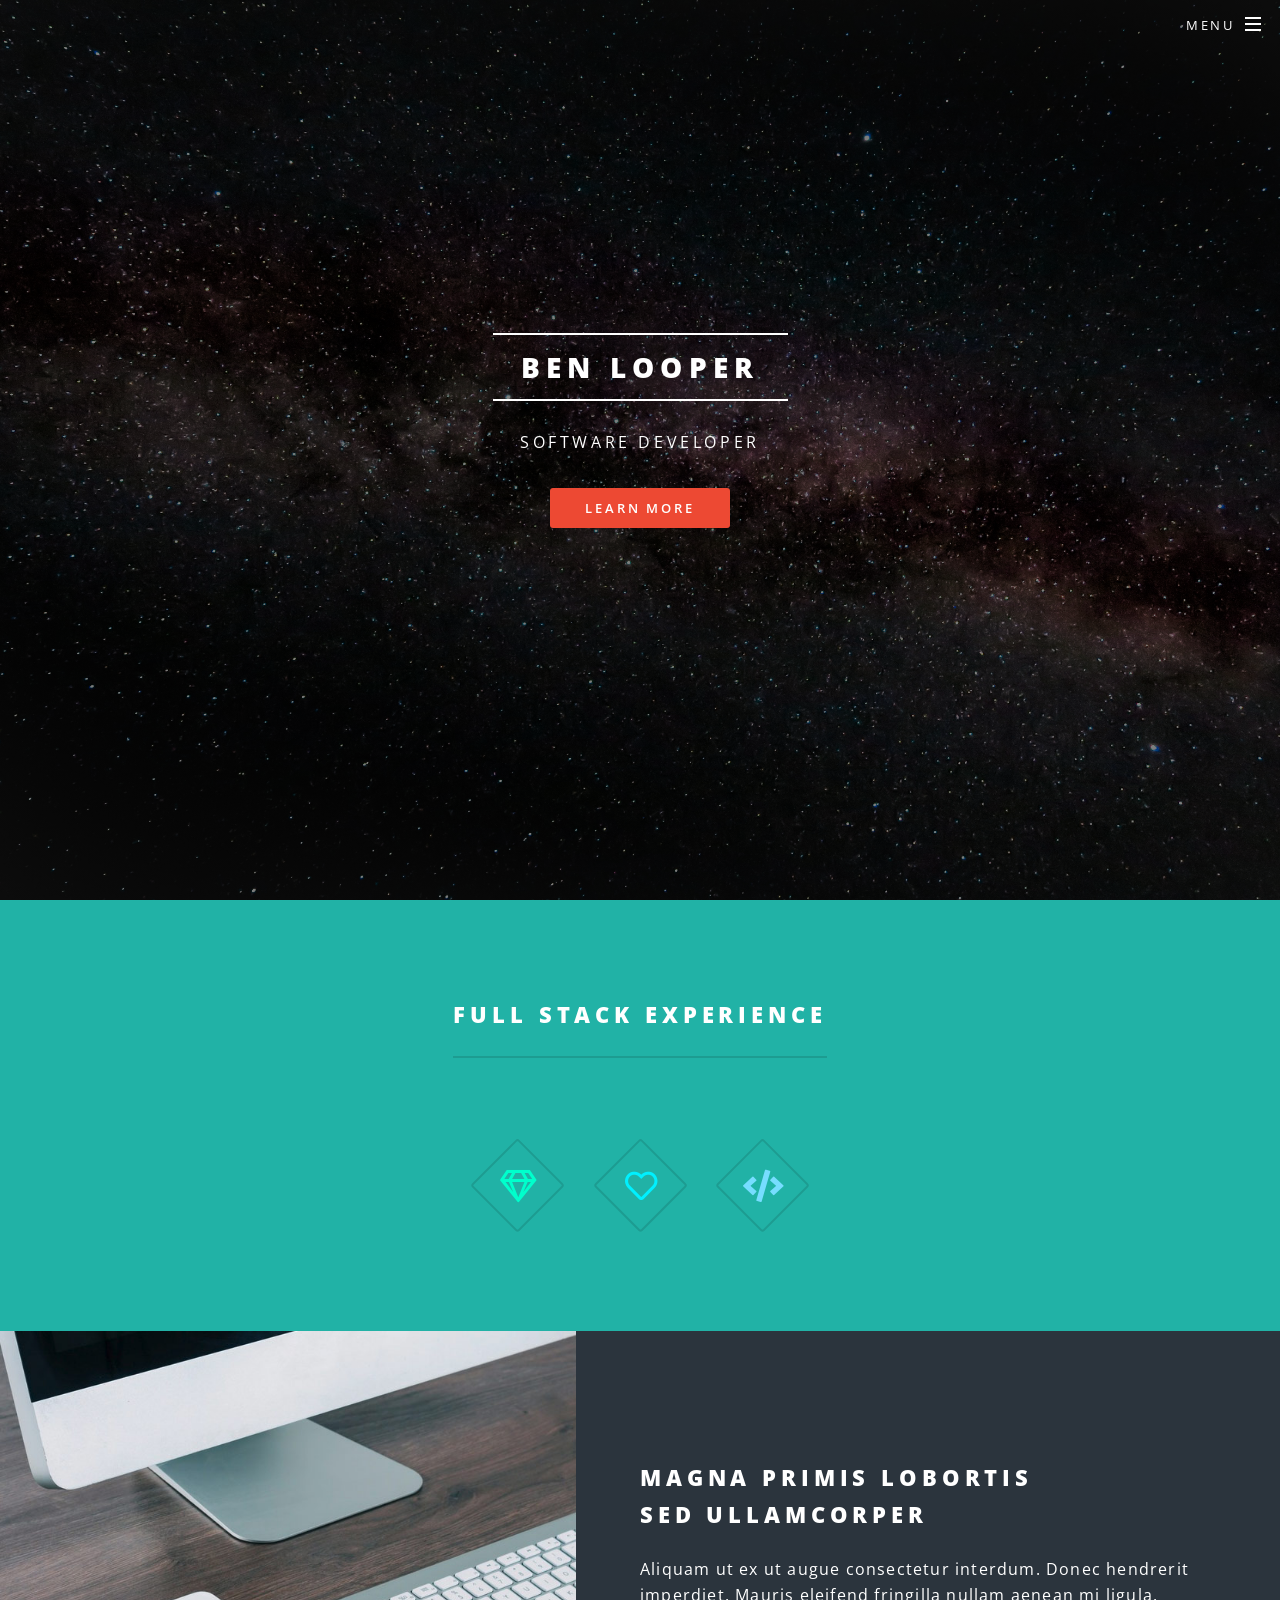
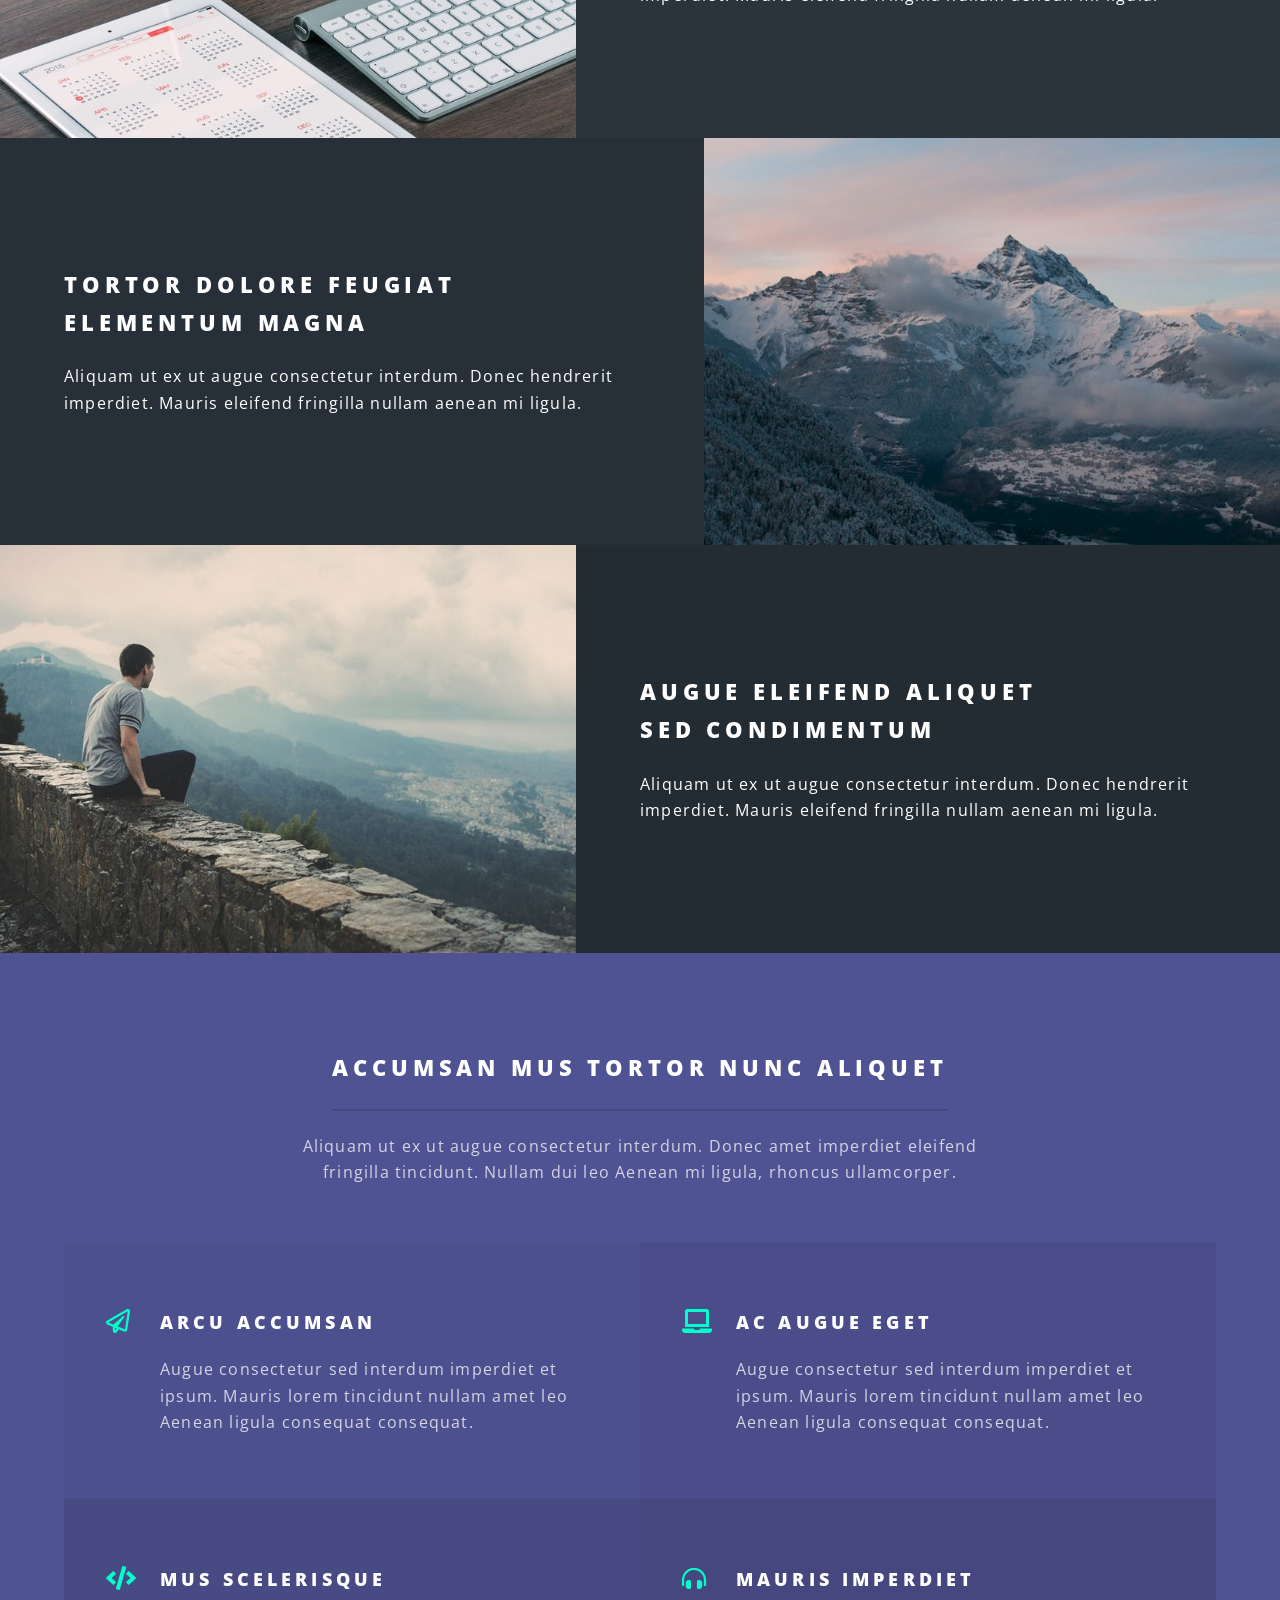
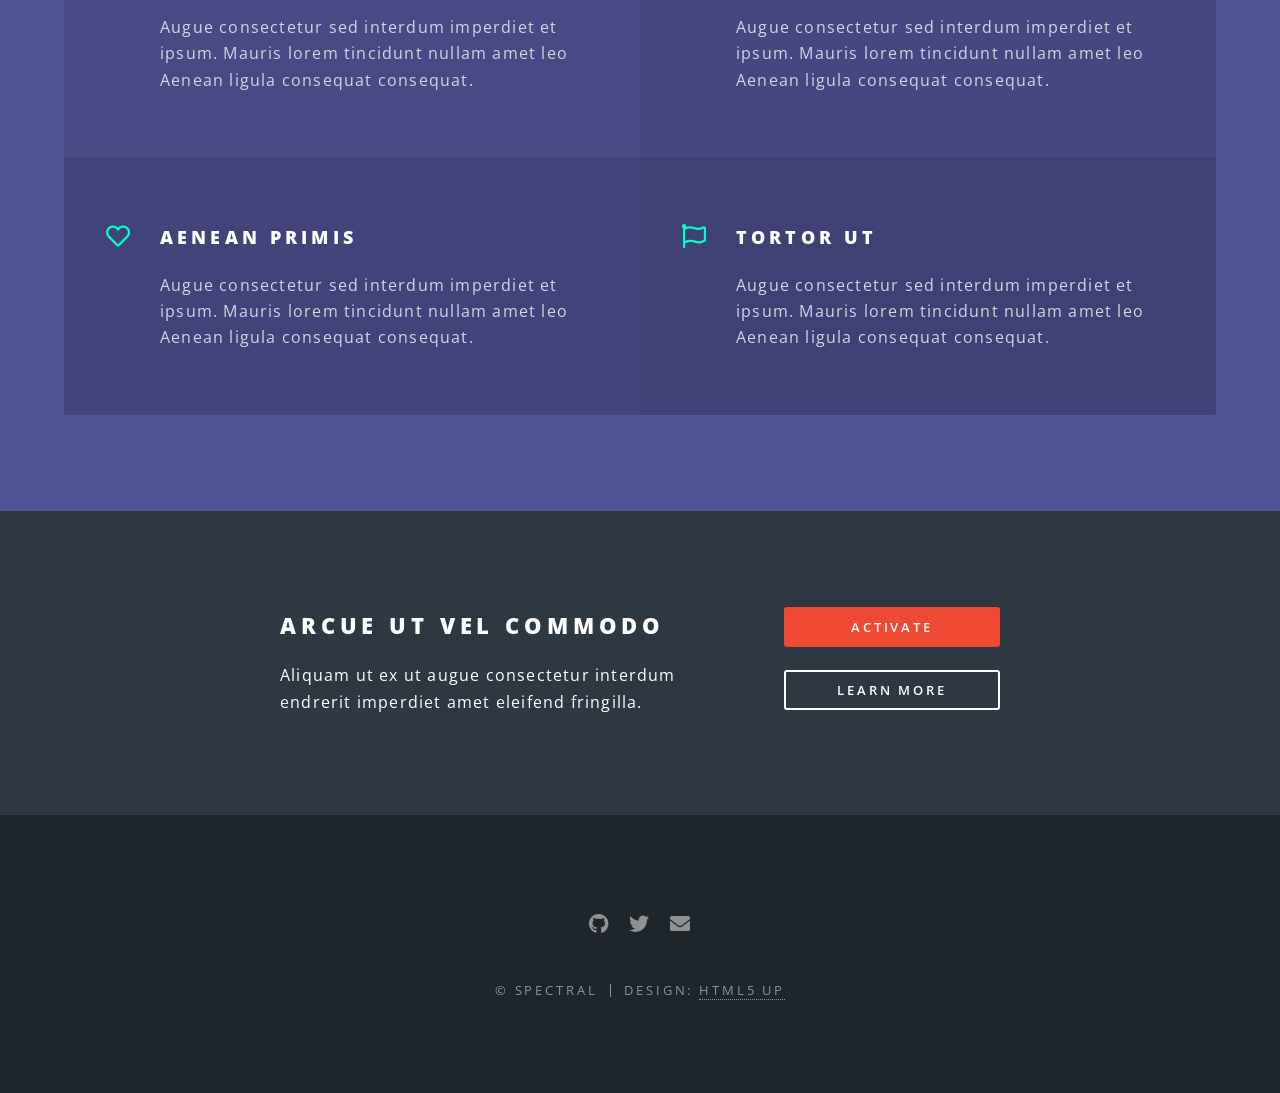
==== index.html @ be163a9b "Updates" ====
<!DOCTYPE html><html lang="en"><head><meta charSet="utf-8"/><meta http-equiv="x-ua-compatible" content="ie=edge"/><meta name="viewport" content="width=device-width, initial-scale=1, shrink-to-fit=no"/><style data-href="/styles.f97f3f83a340d2a3b291.css" id="gatsby-global-css">@import url(https://fonts.googleapis.com/css?family=Open+Sans:400,400italic,600,600italic,800,800italic);
/*!
 * Font Awesome Free 5.9.0 by @fontawesome - https://fontawesome.com
 * License - https://fontawesome.com/license/free (Icons: CC BY 4.0, Fonts: SIL OFL 1.1, Code: MIT License)
 */.fa,.fab,.fal,.far,.fas{-moz-osx-font-smoothing:grayscale;-webkit-font-smoothing:antialiased;display:inline-block;font-style:normal;font-variant:normal;text-rendering:auto;line-height:1}.fa-lg{font-size:1.33333em;line-height:.75em;vertical-align:-.0667em}.fa-xs{font-size:.75em}.fa-sm{font-size:.875em}.fa-1x{font-size:1em}.fa-2x{font-size:2em}.fa-3x{font-size:3em}.fa-4x{font-size:4em}.fa-5x{font-size:5em}.fa-6x{font-size:6em}.fa-7x{font-size:7em}.fa-8x{font-size:8em}.fa-9x{font-size:9em}.fa-10x{font-size:10em}.fa-fw{text-align:center;width:1.25em}.fa-ul{list-style-type:none;margin-left:2.5em;padding-left:0}.fa-ul>li{position:relative}.fa-li{left:-2em;position:absolute;text-align:center;width:2em;line-height:inherit}.fa-border{border:.08em solid #eee;border-radius:.1em;padding:.2em .25em .15em}.fa-pull-left{float:left}.fa-pull-right{float:right}.fa.fa-pull-left,.fab.fa-pull-left,.fal.fa-pull-left,.far.fa-pull-left,.fas.fa-pull-left{margin-right:.3em}.fa.fa-pull-right,.fab.fa-pull-right,.fal.fa-pull-right,.far.fa-pull-right,.fas.fa-pull-right{margin-left:.3em}.fa-spin{animation:fa-spin 2s linear infinite}.fa-pulse{animation:fa-spin 1s steps(8) infinite}@keyframes fa-spin{0%{transform:rotate(0deg)}to{transform:rotate(1turn)}}.fa-rotate-90{-ms-filter:"progid:DXImageTransform.Microsoft.BasicImage(rotation=1)";transform:rotate(90deg)}.fa-rotate-180{-ms-filter:"progid:DXImageTransform.Microsoft.BasicImage(rotation=2)";transform:rotate(180deg)}.fa-rotate-270{-ms-filter:"progid:DXImageTransform.Microsoft.BasicImage(rotation=3)";transform:rotate(270deg)}.fa-flip-horizontal{-ms-filter:"progid:DXImageTransform.Microsoft.BasicImage(rotation=0, mirror=1)";transform:scaleX(-1)}.fa-flip-vertical{transform:scaleY(-1)}.fa-flip-both,.fa-flip-horizontal.fa-flip-vertical,.fa-flip-vertical{-ms-filter:"progid:DXImageTransform.Microsoft.BasicImage(rotation=2, mirror=1)"}.fa-flip-both,.fa-flip-horizontal.fa-flip-vertical{transform:scale(-1)}:root .fa-flip-both,:root .fa-flip-horizontal,:root .fa-flip-vertical,:root .fa-rotate-90,:root .fa-rotate-180,:root .fa-rotate-270{filter:none}.fa-stack{display:inline-block;height:2em;line-height:2em;position:relative;vertical-align:middle;width:2.5em}.fa-stack-1x,.fa-stack-2x{left:0;position:absolute;text-align:center;width:100%}.fa-stack-1x{line-height:inherit}.fa-stack-2x{font-size:2em}.fa-inverse{color:#fff}.fa-500px:before{content:"\F26E"}.fa-accessible-icon:before{content:"\F368"}.fa-accusoft:before{content:"\F369"}.fa-acquisitions-incorporated:before{content:"\F6AF"}.fa-ad:before{content:"\F641"}.fa-address-book:before{content:"\F2B9"}.fa-address-card:before{content:"\F2BB"}.fa-adjust:before{content:"\F042"}.fa-adn:before{content:"\F170"}.fa-adobe:before{content:"\F778"}.fa-adversal:before{content:"\F36A"}.fa-affiliatetheme:before{content:"\F36B"}.fa-air-freshener:before{content:"\F5D0"}.fa-airbnb:before{content:"\F834"}.fa-algolia:before{content:"\F36C"}.fa-align-center:before{content:"\F037"}.fa-align-justify:before{content:"\F039"}.fa-align-left:before{content:"\F036"}.fa-align-right:before{content:"\F038"}.fa-alipay:before{content:"\F642"}.fa-allergies:before{content:"\F461"}.fa-amazon:before{content:"\F270"}.fa-amazon-pay:before{content:"\F42C"}.fa-ambulance:before{content:"\F0F9"}.fa-american-sign-language-interpreting:before{content:"\F2A3"}.fa-amilia:before{content:"\F36D"}.fa-anchor:before{content:"\F13D"}.fa-android:before{content:"\F17B"}.fa-angellist:before{content:"\F209"}.fa-angle-double-down:before{content:"\F103"}.fa-angle-double-left:before{content:"\F100"}.fa-angle-double-right:before{content:"\F101"}.fa-angle-double-up:before{content:"\F102"}.fa-angle-down:before{content:"\F107"}.fa-angle-left:before{content:"\F104"}.fa-angle-right:before{content:"\F105"}.fa-angle-up:before{content:"\F106"}.fa-angry:before{content:"\F556"}.fa-angrycreative:before{content:"\F36E"}.fa-angular:before{content:"\F420"}.fa-ankh:before{content:"\F644"}.fa-app-store:before{content:"\F36F"}.fa-app-store-ios:before{content:"\F370"}.fa-apper:before{content:"\F371"}.fa-apple:before{content:"\F179"}.fa-apple-alt:before{content:"\F5D1"}.fa-apple-pay:before{content:"\F415"}.fa-archive:before{content:"\F187"}.fa-archway:before{content:"\F557"}.fa-arrow-alt-circle-down:before{content:"\F358"}.fa-arrow-alt-circle-left:before{content:"\F359"}.fa-arrow-alt-circle-right:before{content:"\F35A"}.fa-arrow-alt-circle-up:before{content:"\F35B"}.fa-arrow-circle-down:before{content:"\F0AB"}.fa-arrow-circle-left:before{content:"\F0A8"}.fa-arrow-circle-right:before{content:"\F0A9"}.fa-arrow-circle-up:before{content:"\F0AA"}.fa-arrow-down:before{content:"\F063"}.fa-arrow-left:before{content:"\F060"}.fa-arrow-right:before{content:"\F061"}.fa-arrow-up:before{content:"\F062"}.fa-arrows-alt:before{content:"\F0B2"}.fa-arrows-alt-h:before{content:"\F337"}.fa-arrows-alt-v:before{content:"\F338"}.fa-artstation:before{content:"\F77A"}.fa-assistive-listening-systems:before{content:"\F2A2"}.fa-asterisk:before{content:"\F069"}.fa-asymmetrik:before{content:"\F372"}.fa-at:before{content:"\F1FA"}.fa-atlas:before{content:"\F558"}.fa-atlassian:before{content:"\F77B"}.fa-atom:before{content:"\F5D2"}.fa-audible:before{content:"\F373"}.fa-audio-description:before{content:"\F29E"}.fa-autoprefixer:before{content:"\F41C"}.fa-avianex:before{content:"\F374"}.fa-aviato:before{content:"\F421"}.fa-award:before{content:"\F559"}.fa-aws:before{content:"\F375"}.fa-baby:before{content:"\F77C"}.fa-baby-carriage:before{content:"\F77D"}.fa-backspace:before{content:"\F55A"}.fa-backward:before{content:"\F04A"}.fa-bacon:before{content:"\F7E5"}.fa-balance-scale:before{content:"\F24E"}.fa-balance-scale-left:before{content:"\F515"}.fa-balance-scale-right:before{content:"\F516"}.fa-ban:before{content:"\F05E"}.fa-band-aid:before{content:"\F462"}.fa-bandcamp:before{content:"\F2D5"}.fa-barcode:before{content:"\F02A"}.fa-bars:before{content:"\F0C9"}.fa-baseball-ball:before{content:"\F433"}.fa-basketball-ball:before{content:"\F434"}.fa-bath:before{content:"\F2CD"}.fa-battery-empty:before{content:"\F244"}.fa-battery-full:before{content:"\F240"}.fa-battery-half:before{content:"\F242"}.fa-battery-quarter:before{content:"\F243"}.fa-battery-three-quarters:before{content:"\F241"}.fa-battle-net:before{content:"\F835"}.fa-bed:before{content:"\F236"}.fa-beer:before{content:"\F0FC"}.fa-behance:before{content:"\F1B4"}.fa-behance-square:before{content:"\F1B5"}.fa-bell:before{content:"\F0F3"}.fa-bell-slash:before{content:"\F1F6"}.fa-bezier-curve:before{content:"\F55B"}.fa-bible:before{content:"\F647"}.fa-bicycle:before{content:"\F206"}.fa-biking:before{content:"\F84A"}.fa-bimobject:before{content:"\F378"}.fa-binoculars:before{content:"\F1E5"}.fa-biohazard:before{content:"\F780"}.fa-birthday-cake:before{content:"\F1FD"}.fa-bitbucket:before{content:"\F171"}.fa-bitcoin:before{content:"\F379"}.fa-bity:before{content:"\F37A"}.fa-black-tie:before{content:"\F27E"}.fa-blackberry:before{content:"\F37B"}.fa-blender:before{content:"\F517"}.fa-blender-phone:before{content:"\F6B6"}.fa-blind:before{content:"\F29D"}.fa-blog:before{content:"\F781"}.fa-blogger:before{content:"\F37C"}.fa-blogger-b:before{content:"\F37D"}.fa-bluetooth:before{content:"\F293"}.fa-bluetooth-b:before{content:"\F294"}.fa-bold:before{content:"\F032"}.fa-bolt:before{content:"\F0E7"}.fa-bomb:before{content:"\F1E2"}.fa-bone:before{content:"\F5D7"}.fa-bong:before{content:"\F55C"}.fa-book:before{content:"\F02D"}.fa-book-dead:before{content:"\F6B7"}.fa-book-medical:before{content:"\F7E6"}.fa-book-open:before{content:"\F518"}.fa-book-reader:before{content:"\F5DA"}.fa-bookmark:before{content:"\F02E"}.fa-bootstrap:before{content:"\F836"}.fa-border-all:before{content:"\F84C"}.fa-border-none:before{content:"\F850"}.fa-border-style:before{content:"\F853"}.fa-bowling-ball:before{content:"\F436"}.fa-box:before{content:"\F466"}.fa-box-open:before{content:"\F49E"}.fa-boxes:before{content:"\F468"}.fa-braille:before{content:"\F2A1"}.fa-brain:before{content:"\F5DC"}.fa-bread-slice:before{content:"\F7EC"}.fa-briefcase:before{content:"\F0B1"}.fa-briefcase-medical:before{content:"\F469"}.fa-broadcast-tower:before{content:"\F519"}.fa-broom:before{content:"\F51A"}.fa-brush:before{content:"\F55D"}.fa-btc:before{content:"\F15A"}.fa-buffer:before{content:"\F837"}.fa-bug:before{content:"\F188"}.fa-building:before{content:"\F1AD"}.fa-bullhorn:before{content:"\F0A1"}.fa-bullseye:before{content:"\F140"}.fa-burn:before{content:"\F46A"}.fa-buromobelexperte:before{content:"\F37F"}.fa-bus:before{content:"\F207"}.fa-bus-alt:before{content:"\F55E"}.fa-business-time:before{content:"\F64A"}.fa-buysellads:before{content:"\F20D"}.fa-calculator:before{content:"\F1EC"}.fa-calendar:before{content:"\F133"}.fa-calendar-alt:before{content:"\F073"}.fa-calendar-check:before{content:"\F274"}.fa-calendar-day:before{content:"\F783"}.fa-calendar-minus:before{content:"\F272"}.fa-calendar-plus:before{content:"\F271"}.fa-calendar-times:before{content:"\F273"}.fa-calendar-week:before{content:"\F784"}.fa-camera:before{content:"\F030"}.fa-camera-retro:before{content:"\F083"}.fa-campground:before{content:"\F6BB"}.fa-canadian-maple-leaf:before{content:"\F785"}.fa-candy-cane:before{content:"\F786"}.fa-cannabis:before{content:"\F55F"}.fa-capsules:before{content:"\F46B"}.fa-car:before{content:"\F1B9"}.fa-car-alt:before{content:"\F5DE"}.fa-car-battery:before{content:"\F5DF"}.fa-car-crash:before{content:"\F5E1"}.fa-car-side:before{content:"\F5E4"}.fa-caret-down:before{content:"\F0D7"}.fa-caret-left:before{content:"\F0D9"}.fa-caret-right:before{content:"\F0DA"}.fa-caret-square-down:before{content:"\F150"}.fa-caret-square-left:before{content:"\F191"}.fa-caret-square-right:before{content:"\F152"}.fa-caret-square-up:before{content:"\F151"}.fa-caret-up:before{content:"\F0D8"}.fa-carrot:before{content:"\F787"}.fa-cart-arrow-down:before{content:"\F218"}.fa-cart-plus:before{content:"\F217"}.fa-cash-register:before{content:"\F788"}.fa-cat:before{content:"\F6BE"}.fa-cc-amazon-pay:before{content:"\F42D"}.fa-cc-amex:before{content:"\F1F3"}.fa-cc-apple-pay:before{content:"\F416"}.fa-cc-diners-club:before{content:"\F24C"}.fa-cc-discover:before{content:"\F1F2"}.fa-cc-jcb:before{content:"\F24B"}.fa-cc-mastercard:before{content:"\F1F1"}.fa-cc-paypal:before{content:"\F1F4"}.fa-cc-stripe:before{content:"\F1F5"}.fa-cc-visa:before{content:"\F1F0"}.fa-centercode:before{content:"\F380"}.fa-centos:before{content:"\F789"}.fa-certificate:before{content:"\F0A3"}.fa-chair:before{content:"\F6C0"}.fa-chalkboard:before{content:"\F51B"}.fa-chalkboard-teacher:before{content:"\F51C"}.fa-charging-station:before{content:"\F5E7"}.fa-chart-area:before{content:"\F1FE"}.fa-chart-bar:before{content:"\F080"}.fa-chart-line:before{content:"\F201"}.fa-chart-pie:before{content:"\F200"}.fa-check:before{content:"\F00C"}.fa-check-circle:before{content:"\F058"}.fa-check-double:before{content:"\F560"}.fa-check-square:before{content:"\F14A"}.fa-cheese:before{content:"\F7EF"}.fa-chess:before{content:"\F439"}.fa-chess-bishop:before{content:"\F43A"}.fa-chess-board:before{content:"\F43C"}.fa-chess-king:before{content:"\F43F"}.fa-chess-knight:before{content:"\F441"}.fa-chess-pawn:before{content:"\F443"}.fa-chess-queen:before{content:"\F445"}.fa-chess-rook:before{content:"\F447"}.fa-chevron-circle-down:before{content:"\F13A"}.fa-chevron-circle-left:before{content:"\F137"}.fa-chevron-circle-right:before{content:"\F138"}.fa-chevron-circle-up:before{content:"\F139"}.fa-chevron-down:before{content:"\F078"}.fa-chevron-left:before{content:"\F053"}.fa-chevron-right:before{content:"\F054"}.fa-chevron-up:before{content:"\F077"}.fa-child:before{content:"\F1AE"}.fa-chrome:before{content:"\F268"}.fa-chromecast:before{content:"\F838"}.fa-church:before{content:"\F51D"}.fa-circle:before{content:"\F111"}.fa-circle-notch:before{content:"\F1CE"}.fa-city:before{content:"\F64F"}.fa-clinic-medical:before{content:"\F7F2"}.fa-clipboard:before{content:"\F328"}.fa-clipboard-check:before{content:"\F46C"}.fa-clipboard-list:before{content:"\F46D"}.fa-clock:before{content:"\F017"}.fa-clone:before{content:"\F24D"}.fa-closed-captioning:before{content:"\F20A"}.fa-cloud:before{content:"\F0C2"}.fa-cloud-download-alt:before{content:"\F381"}.fa-cloud-meatball:before{content:"\F73B"}.fa-cloud-moon:before{content:"\F6C3"}.fa-cloud-moon-rain:before{content:"\F73C"}.fa-cloud-rain:before{content:"\F73D"}.fa-cloud-showers-heavy:before{content:"\F740"}.fa-cloud-sun:before{content:"\F6C4"}.fa-cloud-sun-rain:before{content:"\F743"}.fa-cloud-upload-alt:before{content:"\F382"}.fa-cloudscale:before{content:"\F383"}.fa-cloudsmith:before{content:"\F384"}.fa-cloudversify:before{content:"\F385"}.fa-cocktail:before{content:"\F561"}.fa-code:before{content:"\F121"}.fa-code-branch:before{content:"\F126"}.fa-codepen:before{content:"\F1CB"}.fa-codiepie:before{content:"\F284"}.fa-coffee:before{content:"\F0F4"}.fa-cog:before{content:"\F013"}.fa-cogs:before{content:"\F085"}.fa-coins:before{content:"\F51E"}.fa-columns:before{content:"\F0DB"}.fa-comment:before{content:"\F075"}.fa-comment-alt:before{content:"\F27A"}.fa-comment-dollar:before{content:"\F651"}.fa-comment-dots:before{content:"\F4AD"}.fa-comment-medical:before{content:"\F7F5"}.fa-comment-slash:before{content:"\F4B3"}.fa-comments:before{content:"\F086"}.fa-comments-dollar:before{content:"\F653"}.fa-compact-disc:before{content:"\F51F"}.fa-compass:before{content:"\F14E"}.fa-compress:before{content:"\F066"}.fa-compress-arrows-alt:before{content:"\F78C"}.fa-concierge-bell:before{content:"\F562"}.fa-confluence:before{content:"\F78D"}.fa-connectdevelop:before{content:"\F20E"}.fa-contao:before{content:"\F26D"}.fa-cookie:before{content:"\F563"}.fa-cookie-bite:before{content:"\F564"}.fa-copy:before{content:"\F0C5"}.fa-copyright:before{content:"\F1F9"}.fa-couch:before{content:"\F4B8"}.fa-cpanel:before{content:"\F388"}.fa-creative-commons:before{content:"\F25E"}.fa-creative-commons-by:before{content:"\F4E7"}.fa-creative-commons-nc:before{content:"\F4E8"}.fa-creative-commons-nc-eu:before{content:"\F4E9"}.fa-creative-commons-nc-jp:before{content:"\F4EA"}.fa-creative-commons-nd:before{content:"\F4EB"}.fa-creative-commons-pd:before{content:"\F4EC"}.fa-creative-commons-pd-alt:before{content:"\F4ED"}.fa-creative-commons-remix:before{content:"\F4EE"}.fa-creative-commons-sa:before{content:"\F4EF"}.fa-creative-commons-sampling:before{content:"\F4F0"}.fa-creative-commons-sampling-plus:before{content:"\F4F1"}.fa-creative-commons-share:before{content:"\F4F2"}.fa-creative-commons-zero:before{content:"\F4F3"}.fa-credit-card:before{content:"\F09D"}.fa-critical-role:before{content:"\F6C9"}.fa-crop:before{content:"\F125"}.fa-crop-alt:before{content:"\F565"}.fa-cross:before{content:"\F654"}.fa-crosshairs:before{content:"\F05B"}.fa-crow:before{content:"\F520"}.fa-crown:before{content:"\F521"}.fa-crutch:before{content:"\F7F7"}.fa-css3:before{content:"\F13C"}.fa-css3-alt:before{content:"\F38B"}.fa-cube:before{content:"\F1B2"}.fa-cubes:before{content:"\F1B3"}.fa-cut:before{content:"\F0C4"}.fa-cuttlefish:before{content:"\F38C"}.fa-d-and-d:before{content:"\F38D"}.fa-d-and-d-beyond:before{content:"\F6CA"}.fa-dashcube:before{content:"\F210"}.fa-database:before{content:"\F1C0"}.fa-deaf:before{content:"\F2A4"}.fa-delicious:before{content:"\F1A5"}.fa-democrat:before{content:"\F747"}.fa-deploydog:before{content:"\F38E"}.fa-deskpro:before{content:"\F38F"}.fa-desktop:before{content:"\F108"}.fa-dev:before{content:"\F6CC"}.fa-deviantart:before{content:"\F1BD"}.fa-dharmachakra:before{content:"\F655"}.fa-dhl:before{content:"\F790"}.fa-diagnoses:before{content:"\F470"}.fa-diaspora:before{content:"\F791"}.fa-dice:before{content:"\F522"}.fa-dice-d20:before{content:"\F6CF"}.fa-dice-d6:before{content:"\F6D1"}.fa-dice-five:before{content:"\F523"}.fa-dice-four:before{content:"\F524"}.fa-dice-one:before{content:"\F525"}.fa-dice-six:before{content:"\F526"}.fa-dice-three:before{content:"\F527"}.fa-dice-two:before{content:"\F528"}.fa-digg:before{content:"\F1A6"}.fa-digital-ocean:before{content:"\F391"}.fa-digital-tachograph:before{content:"\F566"}.fa-directions:before{content:"\F5EB"}.fa-discord:before{content:"\F392"}.fa-discourse:before{content:"\F393"}.fa-divide:before{content:"\F529"}.fa-dizzy:before{content:"\F567"}.fa-dna:before{content:"\F471"}.fa-dochub:before{content:"\F394"}.fa-docker:before{content:"\F395"}.fa-dog:before{content:"\F6D3"}.fa-dollar-sign:before{content:"\F155"}.fa-dolly:before{content:"\F472"}.fa-dolly-flatbed:before{content:"\F474"}.fa-donate:before{content:"\F4B9"}.fa-door-closed:before{content:"\F52A"}.fa-door-open:before{content:"\F52B"}.fa-dot-circle:before{content:"\F192"}.fa-dove:before{content:"\F4BA"}.fa-download:before{content:"\F019"}.fa-draft2digital:before{content:"\F396"}.fa-drafting-compass:before{content:"\F568"}.fa-dragon:before{content:"\F6D5"}.fa-draw-polygon:before{content:"\F5EE"}.fa-dribbble:before{content:"\F17D"}.fa-dribbble-square:before{content:"\F397"}.fa-dropbox:before{content:"\F16B"}.fa-drum:before{content:"\F569"}.fa-drum-steelpan:before{content:"\F56A"}.fa-drumstick-bite:before{content:"\F6D7"}.fa-drupal:before{content:"\F1A9"}.fa-dumbbell:before{content:"\F44B"}.fa-dumpster:before{content:"\F793"}.fa-dumpster-fire:before{content:"\F794"}.fa-dungeon:before{content:"\F6D9"}.fa-dyalog:before{content:"\F399"}.fa-earlybirds:before{content:"\F39A"}.fa-ebay:before{content:"\F4F4"}.fa-edge:before{content:"\F282"}.fa-edit:before{content:"\F044"}.fa-egg:before{content:"\F7FB"}.fa-eject:before{content:"\F052"}.fa-elementor:before{content:"\F430"}.fa-ellipsis-h:before{content:"\F141"}.fa-ellipsis-v:before{content:"\F142"}.fa-ello:before{content:"\F5F1"}.fa-ember:before{content:"\F423"}.fa-empire:before{content:"\F1D1"}.fa-envelope:before{content:"\F0E0"}.fa-envelope-open:before{content:"\F2B6"}.fa-envelope-open-text:before{content:"\F658"}.fa-envelope-square:before{content:"\F199"}.fa-envira:before{content:"\F299"}.fa-equals:before{content:"\F52C"}.fa-eraser:before{content:"\F12D"}.fa-erlang:before{content:"\F39D"}.fa-ethereum:before{content:"\F42E"}.fa-ethernet:before{content:"\F796"}.fa-etsy:before{content:"\F2D7"}.fa-euro-sign:before{content:"\F153"}.fa-evernote:before{content:"\F839"}.fa-exchange-alt:before{content:"\F362"}.fa-exclamation:before{content:"\F12A"}.fa-exclamation-circle:before{content:"\F06A"}.fa-exclamation-triangle:before{content:"\F071"}.fa-expand:before{content:"\F065"}.fa-expand-arrows-alt:before{content:"\F31E"}.fa-expeditedssl:before{content:"\F23E"}.fa-external-link-alt:before{content:"\F35D"}.fa-external-link-square-alt:before{content:"\F360"}.fa-eye:before{content:"\F06E"}.fa-eye-dropper:before{content:"\F1FB"}.fa-eye-slash:before{content:"\F070"}.fa-facebook:before{content:"\F09A"}.fa-facebook-f:before{content:"\F39E"}.fa-facebook-messenger:before{content:"\F39F"}.fa-facebook-square:before{content:"\F082"}.fa-fan:before{content:"\F863"}.fa-fantasy-flight-games:before{content:"\F6DC"}.fa-fast-backward:before{content:"\F049"}.fa-fast-forward:before{content:"\F050"}.fa-fax:before{content:"\F1AC"}.fa-feather:before{content:"\F52D"}.fa-feather-alt:before{content:"\F56B"}.fa-fedex:before{content:"\F797"}.fa-fedora:before{content:"\F798"}.fa-female:before{content:"\F182"}.fa-fighter-jet:before{content:"\F0FB"}.fa-figma:before{content:"\F799"}.fa-file:before{content:"\F15B"}.fa-file-alt:before{content:"\F15C"}.fa-file-archive:before{content:"\F1C6"}.fa-file-audio:before{content:"\F1C7"}.fa-file-code:before{content:"\F1C9"}.fa-file-contract:before{content:"\F56C"}.fa-file-csv:before{content:"\F6DD"}.fa-file-download:before{content:"\F56D"}.fa-file-excel:before{content:"\F1C3"}.fa-file-export:before{content:"\F56E"}.fa-file-image:before{content:"\F1C5"}.fa-file-import:before{content:"\F56F"}.fa-file-invoice:before{content:"\F570"}.fa-file-invoice-dollar:before{content:"\F571"}.fa-file-medical:before{content:"\F477"}.fa-file-medical-alt:before{content:"\F478"}.fa-file-pdf:before{content:"\F1C1"}.fa-file-powerpoint:before{content:"\F1C4"}.fa-file-prescription:before{content:"\F572"}.fa-file-signature:before{content:"\F573"}.fa-file-upload:before{content:"\F574"}.fa-file-video:before{content:"\F1C8"}.fa-file-word:before{content:"\F1C2"}.fa-fill:before{content:"\F575"}.fa-fill-drip:before{content:"\F576"}.fa-film:before{content:"\F008"}.fa-filter:before{content:"\F0B0"}.fa-fingerprint:before{content:"\F577"}.fa-fire:before{content:"\F06D"}.fa-fire-alt:before{content:"\F7E4"}.fa-fire-extinguisher:before{content:"\F134"}.fa-firefox:before{content:"\F269"}.fa-first-aid:before{content:"\F479"}.fa-first-order:before{content:"\F2B0"}.fa-first-order-alt:before{content:"\F50A"}.fa-firstdraft:before{content:"\F3A1"}.fa-fish:before{content:"\F578"}.fa-fist-raised:before{content:"\F6DE"}.fa-flag:before{content:"\F024"}.fa-flag-checkered:before{content:"\F11E"}.fa-flag-usa:before{content:"\F74D"}.fa-flask:before{content:"\F0C3"}.fa-flickr:before{content:"\F16E"}.fa-flipboard:before{content:"\F44D"}.fa-flushed:before{content:"\F579"}.fa-fly:before{content:"\F417"}.fa-folder:before{content:"\F07B"}.fa-folder-minus:before{content:"\F65D"}.fa-folder-open:before{content:"\F07C"}.fa-folder-plus:before{content:"\F65E"}.fa-font:before{content:"\F031"}.fa-font-awesome:before{content:"\F2B4"}.fa-font-awesome-alt:before{content:"\F35C"}.fa-font-awesome-flag:before{content:"\F425"}.fa-font-awesome-logo-full:before{content:"\F4E6"}.fa-fonticons:before{content:"\F280"}.fa-fonticons-fi:before{content:"\F3A2"}.fa-football-ball:before{content:"\F44E"}.fa-fort-awesome:before{content:"\F286"}.fa-fort-awesome-alt:before{content:"\F3A3"}.fa-forumbee:before{content:"\F211"}.fa-forward:before{content:"\F04E"}.fa-foursquare:before{content:"\F180"}.fa-free-code-camp:before{content:"\F2C5"}.fa-freebsd:before{content:"\F3A4"}.fa-frog:before{content:"\F52E"}.fa-frown:before{content:"\F119"}.fa-frown-open:before{content:"\F57A"}.fa-fulcrum:before{content:"\F50B"}.fa-funnel-dollar:before{content:"\F662"}.fa-futbol:before{content:"\F1E3"}.fa-galactic-republic:before{content:"\F50C"}.fa-galactic-senate:before{content:"\F50D"}.fa-gamepad:before{content:"\F11B"}.fa-gas-pump:before{content:"\F52F"}.fa-gavel:before{content:"\F0E3"}.fa-gem:before{content:"\F3A5"}.fa-genderless:before{content:"\F22D"}.fa-get-pocket:before{content:"\F265"}.fa-gg:before{content:"\F260"}.fa-gg-circle:before{content:"\F261"}.fa-ghost:before{content:"\F6E2"}.fa-gift:before{content:"\F06B"}.fa-gifts:before{content:"\F79C"}.fa-git:before{content:"\F1D3"}.fa-git-alt:before{content:"\F841"}.fa-git-square:before{content:"\F1D2"}.fa-github:before{content:"\F09B"}.fa-github-alt:before{content:"\F113"}.fa-github-square:before{content:"\F092"}.fa-gitkraken:before{content:"\F3A6"}.fa-gitlab:before{content:"\F296"}.fa-gitter:before{content:"\F426"}.fa-glass-cheers:before{content:"\F79F"}.fa-glass-martini:before{content:"\F000"}.fa-glass-martini-alt:before{content:"\F57B"}.fa-glass-whiskey:before{content:"\F7A0"}.fa-glasses:before{content:"\F530"}.fa-glide:before{content:"\F2A5"}.fa-glide-g:before{content:"\F2A6"}.fa-globe:before{content:"\F0AC"}.fa-globe-africa:before{content:"\F57C"}.fa-globe-americas:before{content:"\F57D"}.fa-globe-asia:before{content:"\F57E"}.fa-globe-europe:before{content:"\F7A2"}.fa-gofore:before{content:"\F3A7"}.fa-golf-ball:before{content:"\F450"}.fa-goodreads:before{content:"\F3A8"}.fa-goodreads-g:before{content:"\F3A9"}.fa-google:before{content:"\F1A0"}.fa-google-drive:before{content:"\F3AA"}.fa-google-play:before{content:"\F3AB"}.fa-google-plus:before{content:"\F2B3"}.fa-google-plus-g:before{content:"\F0D5"}.fa-google-plus-square:before{content:"\F0D4"}.fa-google-wallet:before{content:"\F1EE"}.fa-gopuram:before{content:"\F664"}.fa-graduation-cap:before{content:"\F19D"}.fa-gratipay:before{content:"\F184"}.fa-grav:before{content:"\F2D6"}.fa-greater-than:before{content:"\F531"}.fa-greater-than-equal:before{content:"\F532"}.fa-grimace:before{content:"\F57F"}.fa-grin:before{content:"\F580"}.fa-grin-alt:before{content:"\F581"}.fa-grin-beam:before{content:"\F582"}.fa-grin-beam-sweat:before{content:"\F583"}.fa-grin-hearts:before{content:"\F584"}.fa-grin-squint:before{content:"\F585"}.fa-grin-squint-tears:before{content:"\F586"}.fa-grin-stars:before{content:"\F587"}.fa-grin-tears:before{content:"\F588"}.fa-grin-tongue:before{content:"\F589"}.fa-grin-tongue-squint:before{content:"\F58A"}.fa-grin-tongue-wink:before{content:"\F58B"}.fa-grin-wink:before{content:"\F58C"}.fa-grip-horizontal:before{content:"\F58D"}.fa-grip-lines:before{content:"\F7A4"}.fa-grip-lines-vertical:before{content:"\F7A5"}.fa-grip-vertical:before{content:"\F58E"}.fa-gripfire:before{content:"\F3AC"}.fa-grunt:before{content:"\F3AD"}.fa-guitar:before{content:"\F7A6"}.fa-gulp:before{content:"\F3AE"}.fa-h-square:before{content:"\F0FD"}.fa-hacker-news:before{content:"\F1D4"}.fa-hacker-news-square:before{content:"\F3AF"}.fa-hackerrank:before{content:"\F5F7"}.fa-hamburger:before{content:"\F805"}.fa-hammer:before{content:"\F6E3"}.fa-hamsa:before{content:"\F665"}.fa-hand-holding:before{content:"\F4BD"}.fa-hand-holding-heart:before{content:"\F4BE"}.fa-hand-holding-usd:before{content:"\F4C0"}.fa-hand-lizard:before{content:"\F258"}.fa-hand-middle-finger:before{content:"\F806"}.fa-hand-paper:before{content:"\F256"}.fa-hand-peace:before{content:"\F25B"}.fa-hand-point-down:before{content:"\F0A7"}.fa-hand-point-left:before{content:"\F0A5"}.fa-hand-point-right:before{content:"\F0A4"}.fa-hand-point-up:before{content:"\F0A6"}.fa-hand-pointer:before{content:"\F25A"}.fa-hand-rock:before{content:"\F255"}.fa-hand-scissors:before{content:"\F257"}.fa-hand-spock:before{content:"\F259"}.fa-hands:before{content:"\F4C2"}.fa-hands-helping:before{content:"\F4C4"}.fa-handshake:before{content:"\F2B5"}.fa-hanukiah:before{content:"\F6E6"}.fa-hard-hat:before{content:"\F807"}.fa-hashtag:before{content:"\F292"}.fa-hat-wizard:before{content:"\F6E8"}.fa-haykal:before{content:"\F666"}.fa-hdd:before{content:"\F0A0"}.fa-heading:before{content:"\F1DC"}.fa-headphones:before{content:"\F025"}.fa-headphones-alt:before{content:"\F58F"}.fa-headset:before{content:"\F590"}.fa-heart:before{content:"\F004"}.fa-heart-broken:before{content:"\F7A9"}.fa-heartbeat:before{content:"\F21E"}.fa-helicopter:before{content:"\F533"}.fa-highlighter:before{content:"\F591"}.fa-hiking:before{content:"\F6EC"}.fa-hippo:before{content:"\F6ED"}.fa-hips:before{content:"\F452"}.fa-hire-a-helper:before{content:"\F3B0"}.fa-history:before{content:"\F1DA"}.fa-hockey-puck:before{content:"\F453"}.fa-holly-berry:before{content:"\F7AA"}.fa-home:before{content:"\F015"}.fa-hooli:before{content:"\F427"}.fa-hornbill:before{content:"\F592"}.fa-horse:before{content:"\F6F0"}.fa-horse-head:before{content:"\F7AB"}.fa-hospital:before{content:"\F0F8"}.fa-hospital-alt:before{content:"\F47D"}.fa-hospital-symbol:before{content:"\F47E"}.fa-hot-tub:before{content:"\F593"}.fa-hotdog:before{content:"\F80F"}.fa-hotel:before{content:"\F594"}.fa-hotjar:before{content:"\F3B1"}.fa-hourglass:before{content:"\F254"}.fa-hourglass-end:before{content:"\F253"}.fa-hourglass-half:before{content:"\F252"}.fa-hourglass-start:before{content:"\F251"}.fa-house-damage:before{content:"\F6F1"}.fa-houzz:before{content:"\F27C"}.fa-hryvnia:before{content:"\F6F2"}.fa-html5:before{content:"\F13B"}.fa-hubspot:before{content:"\F3B2"}.fa-i-cursor:before{content:"\F246"}.fa-ice-cream:before{content:"\F810"}.fa-icicles:before{content:"\F7AD"}.fa-icons:before{content:"\F86D"}.fa-id-badge:before{content:"\F2C1"}.fa-id-card:before{content:"\F2C2"}.fa-id-card-alt:before{content:"\F47F"}.fa-igloo:before{content:"\F7AE"}.fa-image:before{content:"\F03E"}.fa-images:before{content:"\F302"}.fa-imdb:before{content:"\F2D8"}.fa-inbox:before{content:"\F01C"}.fa-indent:before{content:"\F03C"}.fa-industry:before{content:"\F275"}.fa-infinity:before{content:"\F534"}.fa-info:before{content:"\F129"}.fa-info-circle:before{content:"\F05A"}.fa-instagram:before{content:"\F16D"}.fa-intercom:before{content:"\F7AF"}.fa-internet-explorer:before{content:"\F26B"}.fa-invision:before{content:"\F7B0"}.fa-ioxhost:before{content:"\F208"}.fa-italic:before{content:"\F033"}.fa-itch-io:before{content:"\F83A"}.fa-itunes:before{content:"\F3B4"}.fa-itunes-note:before{content:"\F3B5"}.fa-java:before{content:"\F4E4"}.fa-jedi:before{content:"\F669"}.fa-jedi-order:before{content:"\F50E"}.fa-jenkins:before{content:"\F3B6"}.fa-jira:before{content:"\F7B1"}.fa-joget:before{content:"\F3B7"}.fa-joint:before{content:"\F595"}.fa-joomla:before{content:"\F1AA"}.fa-journal-whills:before{content:"\F66A"}.fa-js:before{content:"\F3B8"}.fa-js-square:before{content:"\F3B9"}.fa-jsfiddle:before{content:"\F1CC"}.fa-kaaba:before{content:"\F66B"}.fa-kaggle:before{content:"\F5FA"}.fa-key:before{content:"\F084"}.fa-keybase:before{content:"\F4F5"}.fa-keyboard:before{content:"\F11C"}.fa-keycdn:before{content:"\F3BA"}.fa-khanda:before{content:"\F66D"}.fa-kickstarter:before{content:"\F3BB"}.fa-kickstarter-k:before{content:"\F3BC"}.fa-kiss:before{content:"\F596"}.fa-kiss-beam:before{content:"\F597"}.fa-kiss-wink-heart:before{content:"\F598"}.fa-kiwi-bird:before{content:"\F535"}.fa-korvue:before{content:"\F42F"}.fa-landmark:before{content:"\F66F"}.fa-language:before{content:"\F1AB"}.fa-laptop:before{content:"\F109"}.fa-laptop-code:before{content:"\F5FC"}.fa-laptop-medical:before{content:"\F812"}.fa-laravel:before{content:"\F3BD"}.fa-lastfm:before{content:"\F202"}.fa-lastfm-square:before{content:"\F203"}.fa-laugh:before{content:"\F599"}.fa-laugh-beam:before{content:"\F59A"}.fa-laugh-squint:before{content:"\F59B"}.fa-laugh-wink:before{content:"\F59C"}.fa-layer-group:before{content:"\F5FD"}.fa-leaf:before{content:"\F06C"}.fa-leanpub:before{content:"\F212"}.fa-lemon:before{content:"\F094"}.fa-less:before{content:"\F41D"}.fa-less-than:before{content:"\F536"}.fa-less-than-equal:before{content:"\F537"}.fa-level-down-alt:before{content:"\F3BE"}.fa-level-up-alt:before{content:"\F3BF"}.fa-life-ring:before{content:"\F1CD"}.fa-lightbulb:before{content:"\F0EB"}.fa-line:before{content:"\F3C0"}.fa-link:before{content:"\F0C1"}.fa-linkedin:before{content:"\F08C"}.fa-linkedin-in:before{content:"\F0E1"}.fa-linode:before{content:"\F2B8"}.fa-linux:before{content:"\F17C"}.fa-lira-sign:before{content:"\F195"}.fa-list:before{content:"\F03A"}.fa-list-alt:before{content:"\F022"}.fa-list-ol:before{content:"\F0CB"}.fa-list-ul:before{content:"\F0CA"}.fa-location-arrow:before{content:"\F124"}.fa-lock:before{content:"\F023"}.fa-lock-open:before{content:"\F3C1"}.fa-long-arrow-alt-down:before{content:"\F309"}.fa-long-arrow-alt-left:before{content:"\F30A"}.fa-long-arrow-alt-right:before{content:"\F30B"}.fa-long-arrow-alt-up:before{content:"\F30C"}.fa-low-vision:before{content:"\F2A8"}.fa-luggage-cart:before{content:"\F59D"}.fa-lyft:before{content:"\F3C3"}.fa-magento:before{content:"\F3C4"}.fa-magic:before{content:"\F0D0"}.fa-magnet:before{content:"\F076"}.fa-mail-bulk:before{content:"\F674"}.fa-mailchimp:before{content:"\F59E"}.fa-male:before{content:"\F183"}.fa-mandalorian:before{content:"\F50F"}.fa-map:before{content:"\F279"}.fa-map-marked:before{content:"\F59F"}.fa-map-marked-alt:before{content:"\F5A0"}.fa-map-marker:before{content:"\F041"}.fa-map-marker-alt:before{content:"\F3C5"}.fa-map-pin:before{content:"\F276"}.fa-map-signs:before{content:"\F277"}.fa-markdown:before{content:"\F60F"}.fa-marker:before{content:"\F5A1"}.fa-mars:before{content:"\F222"}.fa-mars-double:before{content:"\F227"}.fa-mars-stroke:before{content:"\F229"}.fa-mars-stroke-h:before{content:"\F22B"}.fa-mars-stroke-v:before{content:"\F22A"}.fa-mask:before{content:"\F6FA"}.fa-mastodon:before{content:"\F4F6"}.fa-maxcdn:before{content:"\F136"}.fa-medal:before{content:"\F5A2"}.fa-medapps:before{content:"\F3C6"}.fa-medium:before{content:"\F23A"}.fa-medium-m:before{content:"\F3C7"}.fa-medkit:before{content:"\F0FA"}.fa-medrt:before{content:"\F3C8"}.fa-meetup:before{content:"\F2E0"}.fa-megaport:before{content:"\F5A3"}.fa-meh:before{content:"\F11A"}.fa-meh-blank:before{content:"\F5A4"}.fa-meh-rolling-eyes:before{content:"\F5A5"}.fa-memory:before{content:"\F538"}.fa-mendeley:before{content:"\F7B3"}.fa-menorah:before{content:"\F676"}.fa-mercury:before{content:"\F223"}.fa-meteor:before{content:"\F753"}.fa-microchip:before{content:"\F2DB"}.fa-microphone:before{content:"\F130"}.fa-microphone-alt:before{content:"\F3C9"}.fa-microphone-alt-slash:before{content:"\F539"}.fa-microphone-slash:before{content:"\F131"}.fa-microscope:before{content:"\F610"}.fa-microsoft:before{content:"\F3CA"}.fa-minus:before{content:"\F068"}.fa-minus-circle:before{content:"\F056"}.fa-minus-square:before{content:"\F146"}.fa-mitten:before{content:"\F7B5"}.fa-mix:before{content:"\F3CB"}.fa-mixcloud:before{content:"\F289"}.fa-mizuni:before{content:"\F3CC"}.fa-mobile:before{content:"\F10B"}.fa-mobile-alt:before{content:"\F3CD"}.fa-modx:before{content:"\F285"}.fa-monero:before{content:"\F3D0"}.fa-money-bill:before{content:"\F0D6"}.fa-money-bill-alt:before{content:"\F3D1"}.fa-money-bill-wave:before{content:"\F53A"}.fa-money-bill-wave-alt:before{content:"\F53B"}.fa-money-check:before{content:"\F53C"}.fa-money-check-alt:before{content:"\F53D"}.fa-monument:before{content:"\F5A6"}.fa-moon:before{content:"\F186"}.fa-mortar-pestle:before{content:"\F5A7"}.fa-mosque:before{content:"\F678"}.fa-motorcycle:before{content:"\F21C"}.fa-mountain:before{content:"\F6FC"}.fa-mouse-pointer:before{content:"\F245"}.fa-mug-hot:before{content:"\F7B6"}.fa-music:before{content:"\F001"}.fa-napster:before{content:"\F3D2"}.fa-neos:before{content:"\F612"}.fa-network-wired:before{content:"\F6FF"}.fa-neuter:before{content:"\F22C"}.fa-newspaper:before{content:"\F1EA"}.fa-nimblr:before{content:"\F5A8"}.fa-node:before{content:"\F419"}.fa-node-js:before{content:"\F3D3"}.fa-not-equal:before{content:"\F53E"}.fa-notes-medical:before{content:"\F481"}.fa-npm:before{content:"\F3D4"}.fa-ns8:before{content:"\F3D5"}.fa-nutritionix:before{content:"\F3D6"}.fa-object-group:before{content:"\F247"}.fa-object-ungroup:before{content:"\F248"}.fa-odnoklassniki:before{content:"\F263"}.fa-odnoklassniki-square:before{content:"\F264"}.fa-oil-can:before{content:"\F613"}.fa-old-republic:before{content:"\F510"}.fa-om:before{content:"\F679"}.fa-opencart:before{content:"\F23D"}.fa-openid:before{content:"\F19B"}.fa-opera:before{content:"\F26A"}.fa-optin-monster:before{content:"\F23C"}.fa-osi:before{content:"\F41A"}.fa-otter:before{content:"\F700"}.fa-outdent:before{content:"\F03B"}.fa-page4:before{content:"\F3D7"}.fa-pagelines:before{content:"\F18C"}.fa-pager:before{content:"\F815"}.fa-paint-brush:before{content:"\F1FC"}.fa-paint-roller:before{content:"\F5AA"}.fa-palette:before{content:"\F53F"}.fa-palfed:before{content:"\F3D8"}.fa-pallet:before{content:"\F482"}.fa-paper-plane:before{content:"\F1D8"}.fa-paperclip:before{content:"\F0C6"}.fa-parachute-box:before{content:"\F4CD"}.fa-paragraph:before{content:"\F1DD"}.fa-parking:before{content:"\F540"}.fa-passport:before{content:"\F5AB"}.fa-pastafarianism:before{content:"\F67B"}.fa-paste:before{content:"\F0EA"}.fa-patreon:before{content:"\F3D9"}.fa-pause:before{content:"\F04C"}.fa-pause-circle:before{content:"\F28B"}.fa-paw:before{content:"\F1B0"}.fa-paypal:before{content:"\F1ED"}.fa-peace:before{content:"\F67C"}.fa-pen:before{content:"\F304"}.fa-pen-alt:before{content:"\F305"}.fa-pen-fancy:before{content:"\F5AC"}.fa-pen-nib:before{content:"\F5AD"}.fa-pen-square:before{content:"\F14B"}.fa-pencil-alt:before{content:"\F303"}.fa-pencil-ruler:before{content:"\F5AE"}.fa-penny-arcade:before{content:"\F704"}.fa-people-carry:before{content:"\F4CE"}.fa-pepper-hot:before{content:"\F816"}.fa-percent:before{content:"\F295"}.fa-percentage:before{content:"\F541"}.fa-periscope:before{content:"\F3DA"}.fa-person-booth:before{content:"\F756"}.fa-phabricator:before{content:"\F3DB"}.fa-phoenix-framework:before{content:"\F3DC"}.fa-phoenix-squadron:before{content:"\F511"}.fa-phone:before{content:"\F095"}.fa-phone-alt:before{content:"\F879"}.fa-phone-slash:before{content:"\F3DD"}.fa-phone-square:before{content:"\F098"}.fa-phone-square-alt:before{content:"\F87B"}.fa-phone-volume:before{content:"\F2A0"}.fa-photo-video:before{content:"\F87C"}.fa-php:before{content:"\F457"}.fa-pied-piper:before{content:"\F2AE"}.fa-pied-piper-alt:before{content:"\F1A8"}.fa-pied-piper-hat:before{content:"\F4E5"}.fa-pied-piper-pp:before{content:"\F1A7"}.fa-piggy-bank:before{content:"\F4D3"}.fa-pills:before{content:"\F484"}.fa-pinterest:before{content:"\F0D2"}.fa-pinterest-p:before{content:"\F231"}.fa-pinterest-square:before{content:"\F0D3"}.fa-pizza-slice:before{content:"\F818"}.fa-place-of-worship:before{content:"\F67F"}.fa-plane:before{content:"\F072"}.fa-plane-arrival:before{content:"\F5AF"}.fa-plane-departure:before{content:"\F5B0"}.fa-play:before{content:"\F04B"}.fa-play-circle:before{content:"\F144"}.fa-playstation:before{content:"\F3DF"}.fa-plug:before{content:"\F1E6"}.fa-plus:before{content:"\F067"}.fa-plus-circle:before{content:"\F055"}.fa-plus-square:before{content:"\F0FE"}.fa-podcast:before{content:"\F2CE"}.fa-poll:before{content:"\F681"}.fa-poll-h:before{content:"\F682"}.fa-poo:before{content:"\F2FE"}.fa-poo-storm:before{content:"\F75A"}.fa-poop:before{content:"\F619"}.fa-portrait:before{content:"\F3E0"}.fa-pound-sign:before{content:"\F154"}.fa-power-off:before{content:"\F011"}.fa-pray:before{content:"\F683"}.fa-praying-hands:before{content:"\F684"}.fa-prescription:before{content:"\F5B1"}.fa-prescription-bottle:before{content:"\F485"}.fa-prescription-bottle-alt:before{content:"\F486"}.fa-print:before{content:"\F02F"}.fa-procedures:before{content:"\F487"}.fa-product-hunt:before{content:"\F288"}.fa-project-diagram:before{content:"\F542"}.fa-pushed:before{content:"\F3E1"}.fa-puzzle-piece:before{content:"\F12E"}.fa-python:before{content:"\F3E2"}.fa-qq:before{content:"\F1D6"}.fa-qrcode:before{content:"\F029"}.fa-question:before{content:"\F128"}.fa-question-circle:before{content:"\F059"}.fa-quidditch:before{content:"\F458"}.fa-quinscape:before{content:"\F459"}.fa-quora:before{content:"\F2C4"}.fa-quote-left:before{content:"\F10D"}.fa-quote-right:before{content:"\F10E"}.fa-quran:before{content:"\F687"}.fa-r-project:before{content:"\F4F7"}.fa-radiation:before{content:"\F7B9"}.fa-radiation-alt:before{content:"\F7BA"}.fa-rainbow:before{content:"\F75B"}.fa-random:before{content:"\F074"}.fa-raspberry-pi:before{content:"\F7BB"}.fa-ravelry:before{content:"\F2D9"}.fa-react:before{content:"\F41B"}.fa-reacteurope:before{content:"\F75D"}.fa-readme:before{content:"\F4D5"}.fa-rebel:before{content:"\F1D0"}.fa-receipt:before{content:"\F543"}.fa-recycle:before{content:"\F1B8"}.fa-red-river:before{content:"\F3E3"}.fa-reddit:before{content:"\F1A1"}.fa-reddit-alien:before{content:"\F281"}.fa-reddit-square:before{content:"\F1A2"}.fa-redhat:before{content:"\F7BC"}.fa-redo:before{content:"\F01E"}.fa-redo-alt:before{content:"\F2F9"}.fa-registered:before{content:"\F25D"}.fa-remove-format:before{content:"\F87D"}.fa-renren:before{content:"\F18B"}.fa-reply:before{content:"\F3E5"}.fa-reply-all:before{content:"\F122"}.fa-replyd:before{content:"\F3E6"}.fa-republican:before{content:"\F75E"}.fa-researchgate:before{content:"\F4F8"}.fa-resolving:before{content:"\F3E7"}.fa-restroom:before{content:"\F7BD"}.fa-retweet:before{content:"\F079"}.fa-rev:before{content:"\F5B2"}.fa-ribbon:before{content:"\F4D6"}.fa-ring:before{content:"\F70B"}.fa-road:before{content:"\F018"}.fa-robot:before{content:"\F544"}.fa-rocket:before{content:"\F135"}.fa-rocketchat:before{content:"\F3E8"}.fa-rockrms:before{content:"\F3E9"}.fa-route:before{content:"\F4D7"}.fa-rss:before{content:"\F09E"}.fa-rss-square:before{content:"\F143"}.fa-ruble-sign:before{content:"\F158"}.fa-ruler:before{content:"\F545"}.fa-ruler-combined:before{content:"\F546"}.fa-ruler-horizontal:before{content:"\F547"}.fa-ruler-vertical:before{content:"\F548"}.fa-running:before{content:"\F70C"}.fa-rupee-sign:before{content:"\F156"}.fa-sad-cry:before{content:"\F5B3"}.fa-sad-tear:before{content:"\F5B4"}.fa-safari:before{content:"\F267"}.fa-salesforce:before{content:"\F83B"}.fa-sass:before{content:"\F41E"}.fa-satellite:before{content:"\F7BF"}.fa-satellite-dish:before{content:"\F7C0"}.fa-save:before{content:"\F0C7"}.fa-schlix:before{content:"\F3EA"}.fa-school:before{content:"\F549"}.fa-screwdriver:before{content:"\F54A"}.fa-scribd:before{content:"\F28A"}.fa-scroll:before{content:"\F70E"}.fa-sd-card:before{content:"\F7C2"}.fa-search:before{content:"\F002"}.fa-search-dollar:before{content:"\F688"}.fa-search-location:before{content:"\F689"}.fa-search-minus:before{content:"\F010"}.fa-search-plus:before{content:"\F00E"}.fa-searchengin:before{content:"\F3EB"}.fa-seedling:before{content:"\F4D8"}.fa-sellcast:before{content:"\F2DA"}.fa-sellsy:before{content:"\F213"}.fa-server:before{content:"\F233"}.fa-servicestack:before{content:"\F3EC"}.fa-shapes:before{content:"\F61F"}.fa-share:before{content:"\F064"}.fa-share-alt:before{content:"\F1E0"}.fa-share-alt-square:before{content:"\F1E1"}.fa-share-square:before{content:"\F14D"}.fa-shekel-sign:before{content:"\F20B"}.fa-shield-alt:before{content:"\F3ED"}.fa-ship:before{content:"\F21A"}.fa-shipping-fast:before{content:"\F48B"}.fa-shirtsinbulk:before{content:"\F214"}.fa-shoe-prints:before{content:"\F54B"}.fa-shopping-bag:before{content:"\F290"}.fa-shopping-basket:before{content:"\F291"}.fa-shopping-cart:before{content:"\F07A"}.fa-shopware:before{content:"\F5B5"}.fa-shower:before{content:"\F2CC"}.fa-shuttle-van:before{content:"\F5B6"}.fa-sign:before{content:"\F4D9"}.fa-sign-in-alt:before{content:"\F2F6"}.fa-sign-language:before{content:"\F2A7"}.fa-sign-out-alt:before{content:"\F2F5"}.fa-signal:before{content:"\F012"}.fa-signature:before{content:"\F5B7"}.fa-sim-card:before{content:"\F7C4"}.fa-simplybuilt:before{content:"\F215"}.fa-sistrix:before{content:"\F3EE"}.fa-sitemap:before{content:"\F0E8"}.fa-sith:before{content:"\F512"}.fa-skating:before{content:"\F7C5"}.fa-sketch:before{content:"\F7C6"}.fa-skiing:before{content:"\F7C9"}.fa-skiing-nordic:before{content:"\F7CA"}.fa-skull:before{content:"\F54C"}.fa-skull-crossbones:before{content:"\F714"}.fa-skyatlas:before{content:"\F216"}.fa-skype:before{content:"\F17E"}.fa-slack:before{content:"\F198"}.fa-slack-hash:before{content:"\F3EF"}.fa-slash:before{content:"\F715"}.fa-sleigh:before{content:"\F7CC"}.fa-sliders-h:before{content:"\F1DE"}.fa-slideshare:before{content:"\F1E7"}.fa-smile:before{content:"\F118"}.fa-smile-beam:before{content:"\F5B8"}.fa-smile-wink:before{content:"\F4DA"}.fa-smog:before{content:"\F75F"}.fa-smoking:before{content:"\F48D"}.fa-smoking-ban:before{content:"\F54D"}.fa-sms:before{content:"\F7CD"}.fa-snapchat:before{content:"\F2AB"}.fa-snapchat-ghost:before{content:"\F2AC"}.fa-snapchat-square:before{content:"\F2AD"}.fa-snowboarding:before{content:"\F7CE"}.fa-snowflake:before{content:"\F2DC"}.fa-snowman:before{content:"\F7D0"}.fa-snowplow:before{content:"\F7D2"}.fa-socks:before{content:"\F696"}.fa-solar-panel:before{content:"\F5BA"}.fa-sort:before{content:"\F0DC"}.fa-sort-alpha-down:before{content:"\F15D"}.fa-sort-alpha-down-alt:before{content:"\F881"}.fa-sort-alpha-up:before{content:"\F15E"}.fa-sort-alpha-up-alt:before{content:"\F882"}.fa-sort-amount-down:before{content:"\F160"}.fa-sort-amount-down-alt:before{content:"\F884"}.fa-sort-amount-up:before{content:"\F161"}.fa-sort-amount-up-alt:before{content:"\F885"}.fa-sort-down:before{content:"\F0DD"}.fa-sort-numeric-down:before{content:"\F162"}.fa-sort-numeric-down-alt:before{content:"\F886"}.fa-sort-numeric-up:before{content:"\F163"}.fa-sort-numeric-up-alt:before{content:"\F887"}.fa-sort-up:before{content:"\F0DE"}.fa-soundcloud:before{content:"\F1BE"}.fa-sourcetree:before{content:"\F7D3"}.fa-spa:before{content:"\F5BB"}.fa-space-shuttle:before{content:"\F197"}.fa-speakap:before{content:"\F3F3"}.fa-speaker-deck:before{content:"\F83C"}.fa-spell-check:before{content:"\F891"}.fa-spider:before{content:"\F717"}.fa-spinner:before{content:"\F110"}.fa-splotch:before{content:"\F5BC"}.fa-spotify:before{content:"\F1BC"}.fa-spray-can:before{content:"\F5BD"}.fa-square:before{content:"\F0C8"}.fa-square-full:before{content:"\F45C"}.fa-square-root-alt:before{content:"\F698"}.fa-squarespace:before{content:"\F5BE"}.fa-stack-exchange:before{content:"\F18D"}.fa-stack-overflow:before{content:"\F16C"}.fa-stackpath:before{content:"\F842"}.fa-stamp:before{content:"\F5BF"}.fa-star:before{content:"\F005"}.fa-star-and-crescent:before{content:"\F699"}.fa-star-half:before{content:"\F089"}.fa-star-half-alt:before{content:"\F5C0"}.fa-star-of-david:before{content:"\F69A"}.fa-star-of-life:before{content:"\F621"}.fa-staylinked:before{content:"\F3F5"}.fa-steam:before{content:"\F1B6"}.fa-steam-square:before{content:"\F1B7"}.fa-steam-symbol:before{content:"\F3F6"}.fa-step-backward:before{content:"\F048"}.fa-step-forward:before{content:"\F051"}.fa-stethoscope:before{content:"\F0F1"}.fa-sticker-mule:before{content:"\F3F7"}.fa-sticky-note:before{content:"\F249"}.fa-stop:before{content:"\F04D"}.fa-stop-circle:before{content:"\F28D"}.fa-stopwatch:before{content:"\F2F2"}.fa-store:before{content:"\F54E"}.fa-store-alt:before{content:"\F54F"}.fa-strava:before{content:"\F428"}.fa-stream:before{content:"\F550"}.fa-street-view:before{content:"\F21D"}.fa-strikethrough:before{content:"\F0CC"}.fa-stripe:before{content:"\F429"}.fa-stripe-s:before{content:"\F42A"}.fa-stroopwafel:before{content:"\F551"}.fa-studiovinari:before{content:"\F3F8"}.fa-stumbleupon:before{content:"\F1A4"}.fa-stumbleupon-circle:before{content:"\F1A3"}.fa-subscript:before{content:"\F12C"}.fa-subway:before{content:"\F239"}.fa-suitcase:before{content:"\F0F2"}.fa-suitcase-rolling:before{content:"\F5C1"}.fa-sun:before{content:"\F185"}.fa-superpowers:before{content:"\F2DD"}.fa-superscript:before{content:"\F12B"}.fa-supple:before{content:"\F3F9"}.fa-surprise:before{content:"\F5C2"}.fa-suse:before{content:"\F7D6"}.fa-swatchbook:before{content:"\F5C3"}.fa-swimmer:before{content:"\F5C4"}.fa-swimming-pool:before{content:"\F5C5"}.fa-symfony:before{content:"\F83D"}.fa-synagogue:before{content:"\F69B"}.fa-sync:before{content:"\F021"}.fa-sync-alt:before{content:"\F2F1"}.fa-syringe:before{content:"\F48E"}.fa-table:before{content:"\F0CE"}.fa-table-tennis:before{content:"\F45D"}.fa-tablet:before{content:"\F10A"}.fa-tablet-alt:before{content:"\F3FA"}.fa-tablets:before{content:"\F490"}.fa-tachometer-alt:before{content:"\F3FD"}.fa-tag:before{content:"\F02B"}.fa-tags:before{content:"\F02C"}.fa-tape:before{content:"\F4DB"}.fa-tasks:before{content:"\F0AE"}.fa-taxi:before{content:"\F1BA"}.fa-teamspeak:before{content:"\F4F9"}.fa-teeth:before{content:"\F62E"}.fa-teeth-open:before{content:"\F62F"}.fa-telegram:before{content:"\F2C6"}.fa-telegram-plane:before{content:"\F3FE"}.fa-temperature-high:before{content:"\F769"}.fa-temperature-low:before{content:"\F76B"}.fa-tencent-weibo:before{content:"\F1D5"}.fa-tenge:before{content:"\F7D7"}.fa-terminal:before{content:"\F120"}.fa-text-height:before{content:"\F034"}.fa-text-width:before{content:"\F035"}.fa-th:before{content:"\F00A"}.fa-th-large:before{content:"\F009"}.fa-th-list:before{content:"\F00B"}.fa-the-red-yeti:before{content:"\F69D"}.fa-theater-masks:before{content:"\F630"}.fa-themeco:before{content:"\F5C6"}.fa-themeisle:before{content:"\F2B2"}.fa-thermometer:before{content:"\F491"}.fa-thermometer-empty:before{content:"\F2CB"}.fa-thermometer-full:before{content:"\F2C7"}.fa-thermometer-half:before{content:"\F2C9"}.fa-thermometer-quarter:before{content:"\F2CA"}.fa-thermometer-three-quarters:before{content:"\F2C8"}.fa-think-peaks:before{content:"\F731"}.fa-thumbs-down:before{content:"\F165"}.fa-thumbs-up:before{content:"\F164"}.fa-thumbtack:before{content:"\F08D"}.fa-ticket-alt:before{content:"\F3FF"}.fa-times:before{content:"\F00D"}.fa-times-circle:before{content:"\F057"}.fa-tint:before{content:"\F043"}.fa-tint-slash:before{content:"\F5C7"}.fa-tired:before{content:"\F5C8"}.fa-toggle-off:before{content:"\F204"}.fa-toggle-on:before{content:"\F205"}.fa-toilet:before{content:"\F7D8"}.fa-toilet-paper:before{content:"\F71E"}.fa-toolbox:before{content:"\F552"}.fa-tools:before{content:"\F7D9"}.fa-tooth:before{content:"\F5C9"}.fa-torah:before{content:"\F6A0"}.fa-torii-gate:before{content:"\F6A1"}.fa-tractor:before{content:"\F722"}.fa-trade-federation:before{content:"\F513"}.fa-trademark:before{content:"\F25C"}.fa-traffic-light:before{content:"\F637"}.fa-train:before{content:"\F238"}.fa-tram:before{content:"\F7DA"}.fa-transgender:before{content:"\F224"}.fa-transgender-alt:before{content:"\F225"}.fa-trash:before{content:"\F1F8"}.fa-trash-alt:before{content:"\F2ED"}.fa-trash-restore:before{content:"\F829"}.fa-trash-restore-alt:before{content:"\F82A"}.fa-tree:before{content:"\F1BB"}.fa-trello:before{content:"\F181"}.fa-tripadvisor:before{content:"\F262"}.fa-trophy:before{content:"\F091"}.fa-truck:before{content:"\F0D1"}.fa-truck-loading:before{content:"\F4DE"}.fa-truck-monster:before{content:"\F63B"}.fa-truck-moving:before{content:"\F4DF"}.fa-truck-pickup:before{content:"\F63C"}.fa-tshirt:before{content:"\F553"}.fa-tty:before{content:"\F1E4"}.fa-tumblr:before{content:"\F173"}.fa-tumblr-square:before{content:"\F174"}.fa-tv:before{content:"\F26C"}.fa-twitch:before{content:"\F1E8"}.fa-twitter:before{content:"\F099"}.fa-twitter-square:before{content:"\F081"}.fa-typo3:before{content:"\F42B"}.fa-uber:before{content:"\F402"}.fa-ubuntu:before{content:"\F7DF"}.fa-uikit:before{content:"\F403"}.fa-umbrella:before{content:"\F0E9"}.fa-umbrella-beach:before{content:"\F5CA"}.fa-underline:before{content:"\F0CD"}.fa-undo:before{content:"\F0E2"}.fa-undo-alt:before{content:"\F2EA"}.fa-uniregistry:before{content:"\F404"}.fa-universal-access:before{content:"\F29A"}.fa-university:before{content:"\F19C"}.fa-unlink:before{content:"\F127"}.fa-unlock:before{content:"\F09C"}.fa-unlock-alt:before{content:"\F13E"}.fa-untappd:before{content:"\F405"}.fa-upload:before{content:"\F093"}.fa-ups:before{content:"\F7E0"}.fa-usb:before{content:"\F287"}.fa-user:before{content:"\F007"}.fa-user-alt:before{content:"\F406"}.fa-user-alt-slash:before{content:"\F4FA"}.fa-user-astronaut:before{content:"\F4FB"}.fa-user-check:before{content:"\F4FC"}.fa-user-circle:before{content:"\F2BD"}.fa-user-clock:before{content:"\F4FD"}.fa-user-cog:before{content:"\F4FE"}.fa-user-edit:before{content:"\F4FF"}.fa-user-friends:before{content:"\F500"}.fa-user-graduate:before{content:"\F501"}.fa-user-injured:before{content:"\F728"}.fa-user-lock:before{content:"\F502"}.fa-user-md:before{content:"\F0F0"}.fa-user-minus:before{content:"\F503"}.fa-user-ninja:before{content:"\F504"}.fa-user-nurse:before{content:"\F82F"}.fa-user-plus:before{content:"\F234"}.fa-user-secret:before{content:"\F21B"}.fa-user-shield:before{content:"\F505"}.fa-user-slash:before{content:"\F506"}.fa-user-tag:before{content:"\F507"}.fa-user-tie:before{content:"\F508"}.fa-user-times:before{content:"\F235"}.fa-users:before{content:"\F0C0"}.fa-users-cog:before{content:"\F509"}.fa-usps:before{content:"\F7E1"}.fa-ussunnah:before{content:"\F407"}.fa-utensil-spoon:before{content:"\F2E5"}.fa-utensils:before{content:"\F2E7"}.fa-vaadin:before{content:"\F408"}.fa-vector-square:before{content:"\F5CB"}.fa-venus:before{content:"\F221"}.fa-venus-double:before{content:"\F226"}.fa-venus-mars:before{content:"\F228"}.fa-viacoin:before{content:"\F237"}.fa-viadeo:before{content:"\F2A9"}.fa-viadeo-square:before{content:"\F2AA"}.fa-vial:before{content:"\F492"}.fa-vials:before{content:"\F493"}.fa-viber:before{content:"\F409"}.fa-video:before{content:"\F03D"}.fa-video-slash:before{content:"\F4E2"}.fa-vihara:before{content:"\F6A7"}.fa-vimeo:before{content:"\F40A"}.fa-vimeo-square:before{content:"\F194"}.fa-vimeo-v:before{content:"\F27D"}.fa-vine:before{content:"\F1CA"}.fa-vk:before{content:"\F189"}.fa-vnv:before{content:"\F40B"}.fa-voicemail:before{content:"\F897"}.fa-volleyball-ball:before{content:"\F45F"}.fa-volume-down:before{content:"\F027"}.fa-volume-mute:before{content:"\F6A9"}.fa-volume-off:before{content:"\F026"}.fa-volume-up:before{content:"\F028"}.fa-vote-yea:before{content:"\F772"}.fa-vr-cardboard:before{content:"\F729"}.fa-vuejs:before{content:"\F41F"}.fa-walking:before{content:"\F554"}.fa-wallet:before{content:"\F555"}.fa-warehouse:before{content:"\F494"}.fa-water:before{content:"\F773"}.fa-wave-square:before{content:"\F83E"}.fa-waze:before{content:"\F83F"}.fa-weebly:before{content:"\F5CC"}.fa-weibo:before{content:"\F18A"}.fa-weight:before{content:"\F496"}.fa-weight-hanging:before{content:"\F5CD"}.fa-weixin:before{content:"\F1D7"}.fa-whatsapp:before{content:"\F232"}.fa-whatsapp-square:before{content:"\F40C"}.fa-wheelchair:before{content:"\F193"}.fa-whmcs:before{content:"\F40D"}.fa-wifi:before{content:"\F1EB"}.fa-wikipedia-w:before{content:"\F266"}.fa-wind:before{content:"\F72E"}.fa-window-close:before{content:"\F410"}.fa-window-maximize:before{content:"\F2D0"}.fa-window-minimize:before{content:"\F2D1"}.fa-window-restore:before{content:"\F2D2"}.fa-windows:before{content:"\F17A"}.fa-wine-bottle:before{content:"\F72F"}.fa-wine-glass:before{content:"\F4E3"}.fa-wine-glass-alt:before{content:"\F5CE"}.fa-wix:before{content:"\F5CF"}.fa-wizards-of-the-coast:before{content:"\F730"}.fa-wolf-pack-battalion:before{content:"\F514"}.fa-won-sign:before{content:"\F159"}.fa-wordpress:before{content:"\F19A"}.fa-wordpress-simple:before{content:"\F411"}.fa-wpbeginner:before{content:"\F297"}.fa-wpexplorer:before{content:"\F2DE"}.fa-wpforms:before{content:"\F298"}.fa-wpressr:before{content:"\F3E4"}.fa-wrench:before{content:"\F0AD"}.fa-x-ray:before{content:"\F497"}.fa-xbox:before{content:"\F412"}.fa-xing:before{content:"\F168"}.fa-xing-square:before{content:"\F169"}.fa-y-combinator:before{content:"\F23B"}.fa-yahoo:before{content:"\F19E"}.fa-yammer:before{content:"\F840"}.fa-yandex:before{content:"\F413"}.fa-yandex-international:before{content:"\F414"}.fa-yarn:before{content:"\F7E3"}.fa-yelp:before{content:"\F1E9"}.fa-yen-sign:before{content:"\F157"}.fa-yin-yang:before{content:"\F6AD"}.fa-yoast:before{content:"\F2B1"}.fa-youtube:before{content:"\F167"}.fa-youtube-square:before{content:"\F431"}.fa-zhihu:before{content:"\F63F"}.sr-only{border:0;clip:rect(0,0,0,0);height:1px;margin:-1px;overflow:hidden;padding:0;position:absolute;width:1px}.sr-only-focusable:active,.sr-only-focusable:focus{clip:auto;height:auto;margin:0;overflow:visible;position:static;width:auto}@font-face{font-family:Font Awesome\ 5 Brands;font-style:normal;font-weight:400;font-display:auto;src:url(/static/fa-brands-400-03783c5172ee1ad128c576bf88fac168.eot);src:url(/static/fa-brands-400-03783c5172ee1ad128c576bf88fac168.eot?#iefix) format("embedded-opentype"),url(/static/fa-brands-400-7559b3774a0625e8ca6c0160f8f6cfd8.woff2) format("woff2"),url(/static/fa-brands-400-fe9d62e0d16a333a20e63c3e7595f82e.woff) format("woff"),url(/static/fa-brands-400-ed2b8bf117160466ba6220a8f1da54a4.ttf) format("truetype"),url(/static/fa-brands-400-073c2f3ce60eaf69cc2767ef3d989078.svg#fontawesome) format("svg")}.fab{font-family:Font Awesome\ 5 Brands}@font-face{font-family:Font Awesome\ 5 Free;font-style:normal;font-weight:400;font-display:auto;src:url(/static/fa-regular-400-fc9c63c8224fb341fc933641cbdd12ef.eot);src:url(/static/fa-regular-400-fc9c63c8224fb341fc933641cbdd12ef.eot?#iefix) format("embedded-opentype"),url(/static/fa-regular-400-e07d9e40b26048d9abe2ef966cd6e263.woff2) format("woff2"),url(/static/fa-regular-400-e5770f9863963fb576942e25214a226d.woff) format("woff"),url(/static/fa-regular-400-59215032a4397507b80e5625dc323de3.ttf) format("truetype"),url(/static/fa-regular-400-8fdea4e89ac405d9f8db327adb331d8d.svg#fontawesome) format("svg")}.far{font-weight:400}@font-face{font-family:Font Awesome\ 5 Free;font-style:normal;font-weight:900;font-display:auto;src:url(/static/fa-solid-900-ef3df98419d143d9617fe163bf4edc0b.eot);src:url(/static/fa-solid-900-ef3df98419d143d9617fe163bf4edc0b.eot?#iefix) format("embedded-opentype"),url(/static/fa-solid-900-b5cf8ae26748570d8fb95a47f46b69e1.woff2) format("woff2"),url(/static/fa-solid-900-4bced7c4c0d61d4f988629bb8ae80b8b.woff) format("woff"),url(/static/fa-solid-900-acf50f59802f20d8b45220eaae532a1c.ttf) format("truetype"),url(/static/fa-solid-900-b557f56e367e59344ca95f9d1fb44352.svg#fontawesome) format("svg")}.fa,.far,.fas{font-family:Font Awesome\ 5 Free}.fa,.fas{font-weight:900}a,abbr,acronym,address,applet,article,aside,audio,b,big,blockquote,body,canvas,caption,center,cite,code,dd,del,details,dfn,div,dl,dt,em,embed,fieldset,figcaption,figure,footer,form,h1,h2,h3,h4,h5,h6,header,hgroup,html,i,iframe,img,ins,kbd,label,legend,li,mark,menu,nav,object,ol,output,p,pre,q,ruby,s,samp,section,small,span,strike,strong,sub,summary,sup,table,tbody,td,tfoot,th,thead,time,tr,tt,u,ul,var,video{margin:0;padding:0;border:0;font-size:100%;font:inherit;vertical-align:baseline}article,aside,details,figcaption,figure,footer,header,hgroup,menu,nav,section{display:block}body{line-height:1}ol,ul{list-style:none}blockquote,q{quotes:none}blockquote:after,blockquote:before,q:after,q:before{content:"";content:none}table{border-collapse:collapse;border-spacing:0}body{-webkit-text-size-adjust:none}mark{background-color:transparent;color:inherit}input::-moz-focus-inner{border:0;padding:0}input,select,textarea{-moz-appearance:none;-webkit-appearance:none;appearance:none}@-ms-viewport{width:device-width}html{box-sizing:border-box}*,:after,:before{box-sizing:inherit}.main-body,body{background:#2e3842}.main-body.is-preload *,.main-body.is-preload :after,.main-body.is-preload :before,body.is-preload *,body.is-preload :after,body.is-preload :before{animation:none!important;transition:none!important}body,input,select,textarea{color:#fff;font-family:Open Sans,Helvetica,sans-serif;font-size:15pt;font-weight:400;letter-spacing:.075em;line-height:1.65em}@media screen and (max-width:1680px){body,input,select,textarea{font-size:13pt}}@media screen and (max-width:1280px){body,input,select,textarea{font-size:12pt}}@media screen and (max-width:736px){body,input,select,textarea{font-size:11pt;letter-spacing:.0375em}}a{transition:color .2s ease,border-bottom-color .2s ease;border-bottom:1px dotted;color:inherit;text-decoration:none}a:hover{border-bottom-color:transparent}b,strong{color:#fff;font-weight:600}em,i{font-style:italic}p{margin:0 0 2em}h1,h2,h3,h4,h5,h6{color:#fff;font-weight:800;letter-spacing:.225em;line-height:1em;margin:0 0 1em;text-transform:uppercase}h1 a,h2 a,h3 a,h4 a,h5 a,h6 a{color:inherit;text-decoration:none}h2{font-size:1.35em;line-height:1.75em}@media screen and (max-width:736px){h2{font-size:1.1em;line-height:1.65em}}h3{font-size:1.15em;line-height:1.75em}@media screen and (max-width:736px){h3{font-size:1em;line-height:1.65em}}h4{font-size:1em}h4,h5{line-height:1.5em}h5{font-size:.8em}h6{font-size:.7em;line-height:1.5em}sub{top:.5em}sub,sup{font-size:.8em;position:relative}sup{top:-.5em}hr{border:0;border-bottom:2px solid #fff;margin:3em 0}hr.major{margin:4.5em 0}blockquote{border-left:4px solid #fff;font-style:italic;margin:0 0 2em;padding:.5em 0 .5em 2em}code{background:hsla(0,0%,56.5%,.25);border-radius:3px;letter-spacing:0;margin:0 .25em;padding:.25em .65em}code,pre{font-family:Courier New,monospace;font-size:.9em}pre{-webkit-overflow-scrolling:touch;margin:0 0 2em}pre code{display:block;line-height:1.75em;padding:1em 1.5em;overflow-x:auto}.align-left{text-align:left}.align-center{text-align:center}.align-right{text-align:right}.row{display:flex;flex-wrap:wrap;align-items:stretch}.row,.row>*{box-sizing:border-box}.row.gtr-uniform>*>:last-child{margin-bottom:0}.row.aln-left{justify-content:flex-start}.row.aln-center{justify-content:center}.row.aln-right{justify-content:flex-end}.row.aln-top{align-items:flex-start}.row.aln-middle{align-items:center}.row.aln-bottom{align-items:flex-end}.row>.imp{order:-1}.row>.col-1{width:8.33333%}.row>.off-1{margin-left:8.33333%}.row>.col-2{width:16.66667%}.row>.off-2{margin-left:16.66667%}.row>.col-3{width:25%}.row>.off-3{margin-left:25%}.row>.col-4{width:33.33333%}.row>.off-4{margin-left:33.33333%}.row>.col-5{width:41.66667%}.row>.off-5{margin-left:41.66667%}.row>.col-6{width:50%}.row>.off-6{margin-left:50%}.row>.col-7{width:58.33333%}.row>.off-7{margin-left:58.33333%}.row>.col-8{width:66.66667%}.row>.off-8{margin-left:66.66667%}.row>.col-9{width:75%}.row>.off-9{margin-left:75%}.row>.col-10{width:83.33333%}.row>.off-10{margin-left:83.33333%}.row>.col-11{width:91.66667%}.row>.off-11{margin-left:91.66667%}.row>.col-12{width:100%}.row>.off-12{margin-left:100%}.row.gtr-0{margin-top:0;margin-left:0}.row.gtr-0>*{padding:0}.row.gtr-0.gtr-uniform{margin-top:0}.row.gtr-0.gtr-uniform>*{padding-top:0}.row.gtr-25{margin-top:0;margin-left:-.375em}.row.gtr-25>*{padding:0 0 0 .375em}.row.gtr-25.gtr-uniform{margin-top:-.375em}.row.gtr-25.gtr-uniform>*{padding-top:.375em}.row.gtr-50{margin-top:0;margin-left:-.75em}.row.gtr-50>*{padding:0 0 0 .75em}.row.gtr-50.gtr-uniform{margin-top:-.75em}.row.gtr-50.gtr-uniform>*{padding-top:.75em}.row{margin-top:0;margin-left:-1.5em}.row>*{padding:0 0 0 1.5em}.row.gtr-uniform{margin-top:-1.5em}.row.gtr-uniform>*{padding-top:1.5em}.row.gtr-150{margin-top:0;margin-left:-2.25em}.row.gtr-150>*{padding:0 0 0 2.25em}.row.gtr-150.gtr-uniform{margin-top:-2.25em}.row.gtr-150.gtr-uniform>*{padding-top:2.25em}.row.gtr-200{margin-top:0;margin-left:-3em}.row.gtr-200>*{padding:0 0 0 3em}.row.gtr-200.gtr-uniform{margin-top:-3em}.row.gtr-200.gtr-uniform>*{padding-top:3em}@media screen and (max-width:1680px){.row{display:flex;flex-wrap:wrap;align-items:stretch}.row,.row>*{box-sizing:border-box}.row.gtr-uniform>*>:last-child{margin-bottom:0}.row.aln-left{justify-content:flex-start}.row.aln-center{justify-content:center}.row.aln-right{justify-content:flex-end}.row.aln-top{align-items:flex-start}.row.aln-middle{align-items:center}.row.aln-bottom{align-items:flex-end}.row>.imp-xlarge{order:-1}.row>.col-1-xlarge{width:8.33333%}.row>.off-1-xlarge{margin-left:8.33333%}.row>.col-2-xlarge{width:16.66667%}.row>.off-2-xlarge{margin-left:16.66667%}.row>.col-3-xlarge{width:25%}.row>.off-3-xlarge{margin-left:25%}.row>.col-4-xlarge{width:33.33333%}.row>.off-4-xlarge{margin-left:33.33333%}.row>.col-5-xlarge{width:41.66667%}.row>.off-5-xlarge{margin-left:41.66667%}.row>.col-6-xlarge{width:50%}.row>.off-6-xlarge{margin-left:50%}.row>.col-7-xlarge{width:58.33333%}.row>.off-7-xlarge{margin-left:58.33333%}.row>.col-8-xlarge{width:66.66667%}.row>.off-8-xlarge{margin-left:66.66667%}.row>.col-9-xlarge{width:75%}.row>.off-9-xlarge{margin-left:75%}.row>.col-10-xlarge{width:83.33333%}.row>.off-10-xlarge{margin-left:83.33333%}.row>.col-11-xlarge{width:91.66667%}.row>.off-11-xlarge{margin-left:91.66667%}.row>.col-12-xlarge{width:100%}.row>.off-12-xlarge{margin-left:100%}.row.gtr-0{margin-top:0;margin-left:0}.row.gtr-0>*{padding:0}.row.gtr-0.gtr-uniform{margin-top:0}.row.gtr-0.gtr-uniform>*{padding-top:0}.row.gtr-25{margin-top:0;margin-left:-.375em}.row.gtr-25>*{padding:0 0 0 .375em}.row.gtr-25.gtr-uniform{margin-top:-.375em}.row.gtr-25.gtr-uniform>*{padding-top:.375em}.row.gtr-50{margin-top:0;margin-left:-.75em}.row.gtr-50>*{padding:0 0 0 .75em}.row.gtr-50.gtr-uniform{margin-top:-.75em}.row.gtr-50.gtr-uniform>*{padding-top:.75em}.row{margin-top:0;margin-left:-1.5em}.row>*{padding:0 0 0 1.5em}.row.gtr-uniform{margin-top:-1.5em}.row.gtr-uniform>*{padding-top:1.5em}.row.gtr-150{margin-top:0;margin-left:-2.25em}.row.gtr-150>*{padding:0 0 0 2.25em}.row.gtr-150.gtr-uniform{margin-top:-2.25em}.row.gtr-150.gtr-uniform>*{padding-top:2.25em}.row.gtr-200{margin-top:0;margin-left:-3em}.row.gtr-200>*{padding:0 0 0 3em}.row.gtr-200.gtr-uniform{margin-top:-3em}.row.gtr-200.gtr-uniform>*{padding-top:3em}}@media screen and (max-width:1280px){.row{display:flex;flex-wrap:wrap;align-items:stretch}.row,.row>*{box-sizing:border-box}.row.gtr-uniform>*>:last-child{margin-bottom:0}.row.aln-left{justify-content:flex-start}.row.aln-center{justify-content:center}.row.aln-right{justify-content:flex-end}.row.aln-top{align-items:flex-start}.row.aln-middle{align-items:center}.row.aln-bottom{align-items:flex-end}.row>.imp-large{order:-1}.row>.col-1-large{width:8.33333%}.row>.off-1-large{margin-left:8.33333%}.row>.col-2-large{width:16.66667%}.row>.off-2-large{margin-left:16.66667%}.row>.col-3-large{width:25%}.row>.off-3-large{margin-left:25%}.row>.col-4-large{width:33.33333%}.row>.off-4-large{margin-left:33.33333%}.row>.col-5-large{width:41.66667%}.row>.off-5-large{margin-left:41.66667%}.row>.col-6-large{width:50%}.row>.off-6-large{margin-left:50%}.row>.col-7-large{width:58.33333%}.row>.off-7-large{margin-left:58.33333%}.row>.col-8-large{width:66.66667%}.row>.off-8-large{margin-left:66.66667%}.row>.col-9-large{width:75%}.row>.off-9-large{margin-left:75%}.row>.col-10-large{width:83.33333%}.row>.off-10-large{margin-left:83.33333%}.row>.col-11-large{width:91.66667%}.row>.off-11-large{margin-left:91.66667%}.row>.col-12-large{width:100%}.row>.off-12-large{margin-left:100%}.row.gtr-0{margin-top:0;margin-left:0}.row.gtr-0>*{padding:0}.row.gtr-0.gtr-uniform{margin-top:0}.row.gtr-0.gtr-uniform>*{padding-top:0}.row.gtr-25{margin-top:0;margin-left:-.375em}.row.gtr-25>*{padding:0 0 0 .375em}.row.gtr-25.gtr-uniform{margin-top:-.375em}.row.gtr-25.gtr-uniform>*{padding-top:.375em}.row.gtr-50{margin-top:0;margin-left:-.75em}.row.gtr-50>*{padding:0 0 0 .75em}.row.gtr-50.gtr-uniform{margin-top:-.75em}.row.gtr-50.gtr-uniform>*{padding-top:.75em}.row{margin-top:0;margin-left:-1.5em}.row>*{padding:0 0 0 1.5em}.row.gtr-uniform{margin-top:-1.5em}.row.gtr-uniform>*{padding-top:1.5em}.row.gtr-150{margin-top:0;margin-left:-2.25em}.row.gtr-150>*{padding:0 0 0 2.25em}.row.gtr-150.gtr-uniform{margin-top:-2.25em}.row.gtr-150.gtr-uniform>*{padding-top:2.25em}.row.gtr-200{margin-top:0;margin-left:-3em}.row.gtr-200>*{padding:0 0 0 3em}.row.gtr-200.gtr-uniform{margin-top:-3em}.row.gtr-200.gtr-uniform>*{padding-top:3em}}@media screen and (max-width:980px){.row{display:flex;flex-wrap:wrap;align-items:stretch}.row,.row>*{box-sizing:border-box}.row.gtr-uniform>*>:last-child{margin-bottom:0}.row.aln-left{justify-content:flex-start}.row.aln-center{justify-content:center}.row.aln-right{justify-content:flex-end}.row.aln-top{align-items:flex-start}.row.aln-middle{align-items:center}.row.aln-bottom{align-items:flex-end}.row>.imp-medium{order:-1}.row>.col-1-medium{width:8.33333%}.row>.off-1-medium{margin-left:8.33333%}.row>.col-2-medium{width:16.66667%}.row>.off-2-medium{margin-left:16.66667%}.row>.col-3-medium{width:25%}.row>.off-3-medium{margin-left:25%}.row>.col-4-medium{width:33.33333%}.row>.off-4-medium{margin-left:33.33333%}.row>.col-5-medium{width:41.66667%}.row>.off-5-medium{margin-left:41.66667%}.row>.col-6-medium{width:50%}.row>.off-6-medium{margin-left:50%}.row>.col-7-medium{width:58.33333%}.row>.off-7-medium{margin-left:58.33333%}.row>.col-8-medium{width:66.66667%}.row>.off-8-medium{margin-left:66.66667%}.row>.col-9-medium{width:75%}.row>.off-9-medium{margin-left:75%}.row>.col-10-medium{width:83.33333%}.row>.off-10-medium{margin-left:83.33333%}.row>.col-11-medium{width:91.66667%}.row>.off-11-medium{margin-left:91.66667%}.row>.col-12-medium{width:100%}.row>.off-12-medium{margin-left:100%}.row.gtr-0{margin-top:0;margin-left:0}.row.gtr-0>*{padding:0}.row.gtr-0.gtr-uniform{margin-top:0}.row.gtr-0.gtr-uniform>*{padding-top:0}.row.gtr-25{margin-top:0;margin-left:-.375em}.row.gtr-25>*{padding:0 0 0 .375em}.row.gtr-25.gtr-uniform{margin-top:-.375em}.row.gtr-25.gtr-uniform>*{padding-top:.375em}.row.gtr-50{margin-top:0;margin-left:-.75em}.row.gtr-50>*{padding:0 0 0 .75em}.row.gtr-50.gtr-uniform{margin-top:-.75em}.row.gtr-50.gtr-uniform>*{padding-top:.75em}.row{margin-top:0;margin-left:-1.5em}.row>*{padding:0 0 0 1.5em}.row.gtr-uniform{margin-top:-1.5em}.row.gtr-uniform>*{padding-top:1.5em}.row.gtr-150{margin-top:0;margin-left:-2.25em}.row.gtr-150>*{padding:0 0 0 2.25em}.row.gtr-150.gtr-uniform{margin-top:-2.25em}.row.gtr-150.gtr-uniform>*{padding-top:2.25em}.row.gtr-200{margin-top:0;margin-left:-3em}.row.gtr-200>*{padding:0 0 0 3em}.row.gtr-200.gtr-uniform{margin-top:-3em}.row.gtr-200.gtr-uniform>*{padding-top:3em}}@media screen and (max-width:736px){.row{display:flex;flex-wrap:wrap;align-items:stretch}.row,.row>*{box-sizing:border-box}.row.gtr-uniform>*>:last-child{margin-bottom:0}.row.aln-left{justify-content:flex-start}.row.aln-center{justify-content:center}.row.aln-right{justify-content:flex-end}.row.aln-top{align-items:flex-start}.row.aln-middle{align-items:center}.row.aln-bottom{align-items:flex-end}.row>.imp-small{order:-1}.row>.col-1-small{width:8.33333%}.row>.off-1-small{margin-left:8.33333%}.row>.col-2-small{width:16.66667%}.row>.off-2-small{margin-left:16.66667%}.row>.col-3-small{width:25%}.row>.off-3-small{margin-left:25%}.row>.col-4-small{width:33.33333%}.row>.off-4-small{margin-left:33.33333%}.row>.col-5-small{width:41.66667%}.row>.off-5-small{margin-left:41.66667%}.row>.col-6-small{width:50%}.row>.off-6-small{margin-left:50%}.row>.col-7-small{width:58.33333%}.row>.off-7-small{margin-left:58.33333%}.row>.col-8-small{width:66.66667%}.row>.off-8-small{margin-left:66.66667%}.row>.col-9-small{width:75%}.row>.off-9-small{margin-left:75%}.row>.col-10-small{width:83.33333%}.row>.off-10-small{margin-left:83.33333%}.row>.col-11-small{width:91.66667%}.row>.off-11-small{margin-left:91.66667%}.row>.col-12-small{width:100%}.row>.off-12-small{margin-left:100%}.row.gtr-0{margin-top:0;margin-left:0}.row.gtr-0>*{padding:0}.row.gtr-0.gtr-uniform{margin-top:0}.row.gtr-0.gtr-uniform>*{padding-top:0}.row.gtr-25{margin-top:0;margin-left:-.375em}.row.gtr-25>*{padding:0 0 0 .375em}.row.gtr-25.gtr-uniform{margin-top:-.375em}.row.gtr-25.gtr-uniform>*{padding-top:.375em}.row.gtr-50{margin-top:0;margin-left:-.75em}.row.gtr-50>*{padding:0 0 0 .75em}.row.gtr-50.gtr-uniform{margin-top:-.75em}.row.gtr-50.gtr-uniform>*{padding-top:.75em}.row{margin-top:0;margin-left:-1.5em}.row>*{padding:0 0 0 1.5em}.row.gtr-uniform{margin-top:-1.5em}.row.gtr-uniform>*{padding-top:1.5em}.row.gtr-150{margin-top:0;margin-left:-2.25em}.row.gtr-150>*{padding:0 0 0 2.25em}.row.gtr-150.gtr-uniform{margin-top:-2.25em}.row.gtr-150.gtr-uniform>*{padding-top:2.25em}.row.gtr-200{margin-top:0;margin-left:-3em}.row.gtr-200>*{padding:0 0 0 3em}.row.gtr-200.gtr-uniform{margin-top:-3em}.row.gtr-200.gtr-uniform>*{padding-top:3em}}@media screen and (max-width:480px){.row{display:flex;flex-wrap:wrap;align-items:stretch}.row,.row>*{box-sizing:border-box}.row.gtr-uniform>*>:last-child{margin-bottom:0}.row.aln-left{justify-content:flex-start}.row.aln-center{justify-content:center}.row.aln-right{justify-content:flex-end}.row.aln-top{align-items:flex-start}.row.aln-middle{align-items:center}.row.aln-bottom{align-items:flex-end}.row>.imp-xsmall{order:-1}.row>.col-1-xsmall{width:8.33333%}.row>.off-1-xsmall{margin-left:8.33333%}.row>.col-2-xsmall{width:16.66667%}.row>.off-2-xsmall{margin-left:16.66667%}.row>.col-3-xsmall{width:25%}.row>.off-3-xsmall{margin-left:25%}.row>.col-4-xsmall{width:33.33333%}.row>.off-4-xsmall{margin-left:33.33333%}.row>.col-5-xsmall{width:41.66667%}.row>.off-5-xsmall{margin-left:41.66667%}.row>.col-6-xsmall{width:50%}.row>.off-6-xsmall{margin-left:50%}.row>.col-7-xsmall{width:58.33333%}.row>.off-7-xsmall{margin-left:58.33333%}.row>.col-8-xsmall{width:66.66667%}.row>.off-8-xsmall{margin-left:66.66667%}.row>.col-9-xsmall{width:75%}.row>.off-9-xsmall{margin-left:75%}.row>.col-10-xsmall{width:83.33333%}.row>.off-10-xsmall{margin-left:83.33333%}.row>.col-11-xsmall{width:91.66667%}.row>.off-11-xsmall{margin-left:91.66667%}.row>.col-12-xsmall{width:100%}.row>.off-12-xsmall{margin-left:100%}.row.gtr-0{margin-top:0;margin-left:0}.row.gtr-0>*{padding:0}.row.gtr-0.gtr-uniform{margin-top:0}.row.gtr-0.gtr-uniform>*{padding-top:0}.row.gtr-25{margin-top:0;margin-left:-.375em}.row.gtr-25>*{padding:0 0 0 .375em}.row.gtr-25.gtr-uniform{margin-top:-.375em}.row.gtr-25.gtr-uniform>*{padding-top:.375em}.row.gtr-50{margin-top:0;margin-left:-.75em}.row.gtr-50>*{padding:0 0 0 .75em}.row.gtr-50.gtr-uniform{margin-top:-.75em}.row.gtr-50.gtr-uniform>*{padding-top:.75em}.row{margin-top:0;margin-left:-1.5em}.row>*{padding:0 0 0 1.5em}.row.gtr-uniform{margin-top:-1.5em}.row.gtr-uniform>*{padding-top:1.5em}.row.gtr-150{margin-top:0;margin-left:-2.25em}.row.gtr-150>*{padding:0 0 0 2.25em}.row.gtr-150.gtr-uniform{margin-top:-2.25em}.row.gtr-150.gtr-uniform>*{padding-top:2.25em}.row.gtr-200{margin-top:0;margin-left:-3em}.row.gtr-200>*{padding:0 0 0 3em}.row.gtr-200.gtr-uniform{margin-top:-3em}.row.gtr-200.gtr-uniform>*{padding-top:3em}}article.special,section.special{text-align:center}header p{color:hsla(0,0%,100%,.5);position:relative;top:-.25em}header h3+p{font-size:1.1em}header h4+p,header h5+p,header h6+p{font-size:.9em}header.major{margin:0 0 3.5em}header.major h2,header.major h3,header.major h4,header.major h5,header.major h6{border-bottom:2px solid #fff;display:inline-block;padding-bottom:1em;position:relative}header.major h2:after,header.major h3:after,header.major h4:after,header.major h5:after,header.major h6:after{content:"";display:block;height:1px}header.major p{color:#fff;top:0}@media screen and (max-width:736px){header.major{margin:0 0 2em}}@media screen and (max-width:980px){header br{display:none}}form{margin:0 0 2em}label{color:#fff;display:block;font-size:.9em;font-weight:600;margin:0 0 1em}input[type=email],input[type=password],input[type=text],select,textarea{-moz-appearance:none;-webkit-appearance:none;appearance:none;background-color:hsla(0,0%,56.5%,.25);border-radius:3px;border:none;color:inherit;display:block;outline:0;padding:0 1em;text-decoration:none;width:100%}input[type=email]:invalid,input[type=password]:invalid,input[type=text]:invalid,select:invalid,textarea:invalid{box-shadow:none}input[type=email]:focus,input[type=password]:focus,input[type=text]:focus,select:focus,textarea:focus{box-shadow:0 0 0 2px #21b2a6}select{background-size:1.25em;background-repeat:no-repeat;background-position:calc(100% - 1em) 50%;height:2.75em;padding-right:2.75em;text-overflow:ellipsis}select:focus::-ms-value{background-color:transparent}select::-ms-expand{display:none}input[type=email],input[type=password],input[type=text],select{height:2.75em}textarea{padding:.75em 1em}input[type=checkbox],input[type=radio]{-moz-appearance:none;-webkit-appearance:none;appearance:none;display:block;float:left;margin-right:-2em;opacity:0;width:1em;z-index:-1}input[type=checkbox]+label,input[type=radio]+label{text-decoration:none;color:#fff;cursor:pointer;display:inline-block;font-size:1em;font-weight:400;padding-left:2.4em;padding-right:.75em;position:relative}input[type=checkbox]+label:before,input[type=radio]+label:before{-moz-osx-font-smoothing:grayscale;-webkit-font-smoothing:antialiased;font-style:normal;font-variant:normal;text-rendering:auto;line-height:1;text-transform:none!important;font-family:Font Awesome\ 5 Free;font-weight:900;background:hsla(0,0%,56.5%,.25);border-radius:3px;content:"";display:inline-block;font-size:.8em;height:2.0625em;left:0;line-height:2.0625em;position:absolute;text-align:center;top:0;width:2.0625em}input[type=checkbox]:checked+label:before,input[type=radio]:checked+label:before{background:#2e3842;color:#fff;content:"\F00C"}input[type=checkbox]:focus+label:before,input[type=radio]:focus+label:before{box-shadow:0 0 0 2px #21b2a6}input[type=checkbox]+label:before{border-radius:3px}input[type=radio]+label:before{border-radius:100%}::-webkit-input-placeholder{color:hsla(0,0%,100%,.5)!important;opacity:1}:-moz-placeholder,::-moz-placeholder{color:hsla(0,0%,100%,.5)!important;opacity:1}:-ms-input-placeholder{color:hsla(0,0%,100%,.5)!important;opacity:1}.box{border-radius:3px;border:2px solid #fff;margin-bottom:2em;padding:1.5em}.box>:last-child,.box>:last-child>:last-child,.box>:last-child>:last-child>:last-child{margin-bottom:0}.box.alt{border:0;border-radius:0;padding:0}.icon{text-decoration:none;border-bottom:none;position:relative}.icon:before{-moz-osx-font-smoothing:grayscale;-webkit-font-smoothing:antialiased;display:inline-block;font-style:normal;font-variant:normal;text-rendering:auto;line-height:1;text-transform:none!important;font-family:Font Awesome\ 5 Free;font-weight:400}.icon>.label{display:none}.icon:before{line-height:inherit}.icon.solid:before{font-weight:900}.icon.brands:before{font-family:Font Awesome\ 5 Brands}.icon.major{transform:rotate(-45deg);border-radius:3px;border:2px solid #fff;display:inline-block;font-size:1.35em;height:calc(3em + 2px);line-height:3em;text-align:center;width:calc(3em + 2px)}.icon.major:before{transform:rotate(45deg);display:inline-block;font-size:1.5em}@media screen and (max-width:736px){.icon.major{font-size:1em}}.icon.style1{color:#0fc}.icon.style2{color:#00f0ff}.icon.style3{color:#76ddff}.image{border-radius:3px;border:0;display:inline-block;position:relative}.image img{border-radius:3px;display:block}.image.left{float:left;margin:0 2em 2em 0;top:.25em}.image.right{float:right;margin:0 0 2em 2em;top:.25em}.image.left,.image.right{max-width:40%}.image.left img,.image.right img{width:100%}.image.fit{display:block;margin:0 0 2em;width:100%}.image.fit img{width:100%}ol{list-style:decimal;margin:0 0 2em;padding-left:1.25em}ol li{padding-left:.25em}ul{list-style:disc;margin:0 0 2em;padding-left:1em}ul li{padding-left:.5em}ul.alt{list-style:none;padding-left:0}ul.alt li{border-top:1px solid #fff;padding:.5em 0}ul.alt li:first-child{border-top:0;padding-top:0}dl{margin:0 0 2em}ul.actions{display:-moz-flex;display:-ms-flex;display:flex;cursor:default;list-style:none;margin-left:-1em;padding-left:0}ul.actions li{padding:0 0 0 1em;vertical-align:middle}ul.actions.special{-moz-justify-content:center;-ms-justify-content:center;justify-content:center;width:100%;margin-left:0}ul.actions.special li:first-child{padding-left:0}ul.actions.stacked{-moz-flex-direction:column;flex-direction:column;margin-left:0}ul.actions.stacked li{padding:1em 0 0}ul.actions.stacked li:first-child{padding-top:0}ul.actions.fit{width:calc(100% + 1em)}ul.actions.fit li{-moz-flex-grow:1;-ms-flex-grow:1;flex-grow:1;-ms-flex-shrink:1;flex-shrink:1;width:100%}ul.actions.fit.stacked,ul.actions.fit li>*{width:100%}@media screen and (max-width:480px){ul.actions:not(.fixed){-moz-flex-direction:column;flex-direction:column;margin-left:0;width:100%!important}ul.actions:not(.fixed) li{-moz-flex-grow:1;-ms-flex-grow:1;flex-grow:1;-ms-flex-shrink:1;flex-shrink:1;padding:1em 0 0;text-align:center;width:100%}ul.actions:not(.fixed) li>*{width:100%}ul.actions:not(.fixed) li:first-child{padding-top:0}ul.actions:not(.fixed) li .button,ul.actions:not(.fixed) li button,ul.actions:not(.fixed) li input[type=button],ul.actions:not(.fixed) li input[type=reset],ul.actions:not(.fixed) li input[type=submit]{width:100%}ul.actions:not(.fixed) li .button.icon:before,ul.actions:not(.fixed) li button.icon:before,ul.actions:not(.fixed) li input[type=button].icon:before,ul.actions:not(.fixed) li input[type=reset].icon:before,ul.actions:not(.fixed) li input[type=submit].icon:before{margin-left:-.5em}}ul.icons{cursor:default;list-style:none;padding-left:0}ul.icons li{display:inline-block;padding:0 1em 0 0}ul.icons li:last-child{padding-right:0!important}ul.icons.major{padding:1em 0}ul.icons.major li{padding-right:3.5em}@media screen and (max-width:736px){ul.icons.major li{padding:0 1em!important}}.table-wrapper{-webkit-overflow-scrolling:touch;overflow-x:auto}table{margin:0 0 2em;width:100%}table tbody tr{border:1px solid #fff;border-left:0;border-right:0}table tbody tr:nth-child(odd){background-color:hsla(0,0%,56.5%,.25)}table td{padding:.75em}table th{color:#fff;font-size:.9em;font-weight:600;padding:0 .75em .75em;text-align:left}table thead{border-bottom:2px solid #fff}table tfoot{border-top:2px solid #fff}table.alt{border-collapse:separate}table.alt tbody tr td{border-color:#fff;border-style:solid;border-width:0 1px 1px 0}table.alt tbody tr td:first-child{border-left-width:1px}table.alt tbody tr:first-child td{border-top-width:1px}table.alt thead{border-bottom:0}table.alt tfoot{border-top:0}.button,button,input[type=button],input[type=reset],input[type=submit]{-moz-appearance:none;-webkit-appearance:none;appearance:none;transition:background-color .2s ease-in-out,color .2s ease-in-out;background-color:transparent;border-radius:3px;border:0;box-shadow:inset 0 0 0 2px #fff;color:#fff;cursor:pointer;display:inline-block;font-size:.8em;font-weight:600;height:3.125em;letter-spacing:.225em;line-height:3.125em;max-width:30em;padding:0 2.75em;text-align:center;text-decoration:none;text-transform:uppercase;white-space:nowrap;overflow:hidden;text-overflow:ellipsis}.button:hover,button:hover,input[type=button]:hover,input[type=reset]:hover,input[type=submit]:hover{background-color:hsla(0,0%,56.5%,.25)}.button:active,button:active,input[type=button]:active,input[type=reset]:active,input[type=submit]:active{background-color:hsla(0,0%,56.5%,.5)}.button.icon:before,button.icon:before,input[type=button].icon:before,input[type=reset].icon:before,input[type=submit].icon:before{margin-right:.5em}.button.fit,button.fit,input[type=button].fit,input[type=reset].fit,input[type=submit].fit{width:100%}.button.small,button.small,input[type=button].small,input[type=reset].small,input[type=submit].small{font-size:.8em}.button.large,button.large,input[type=button].large,input[type=reset].large,input[type=submit].large{font-size:1.35em}.button.primary,button.primary,input[type=button].primary,input[type=reset].primary,input[type=submit].primary{background-color:#ed4933;box-shadow:none!important;color:#fff!important}.button.primary:hover,button.primary:hover,input[type=button].primary:hover,input[type=reset].primary:hover,input[type=submit].primary:hover{background-color:#ef5e4a!important}.button.primary:active,button.primary:active,input[type=button].primary:active,input[type=reset].primary:active,input[type=submit].primary:active{background-color:#eb341c!important}.button.disabled,.button:disabled,button.disabled,button:disabled,input[type=button].disabled,input[type=button]:disabled,input[type=reset].disabled,input[type=reset]:disabled,input[type=submit].disabled,input[type=submit]:disabled{pointer-events:none;opacity:.25}@media screen and (max-width:736px){.button,button,input[type=button],input[type=reset],input[type=submit]{height:3.75em;line-height:3.75em}}.features{display:-moz-flex;display:-ms-flex;display:flex;flex-wrap:wrap;-moz-justify-content:center;-ms-justify-content:center;justify-content:center;list-style:none;padding:0;width:100%}.features li{padding:4em 4em 2em 6em;display:block;position:relative;text-align:left;width:50%}.features li:first-child{background-color:rgba(0,0,0,.035)}.features li:nth-child(2){background-color:rgba(0,0,0,.07)}.features li:nth-child(3){background-color:rgba(0,0,0,.105)}.features li:nth-child(4){background-color:rgba(0,0,0,.14)}.features li:nth-child(5){background-color:rgba(0,0,0,.175)}.features li:nth-child(6){background-color:rgba(0,0,0,.21)}.features li:nth-child(7){background-color:rgba(0,0,0,.245)}.features li:nth-child(8){background-color:rgba(0,0,0,.28)}.features li:nth-child(9){background-color:rgba(0,0,0,.315)}.features li:nth-child(10){background-color:rgba(0,0,0,.35)}.features li:before{display:block;color:#0fc;position:absolute;left:1.75em;top:2.75em;font-size:1.5em}.features li:first-child{border-top-left-radius:3px}.features li:nth-child(2){border-top-right-radius:3px}.features li:last-child{border-bottom-right-radius:3px}.features li:nth-last-child(2){border-bottom-left-radius:3px}@media screen and (max-width:980px){.features li{padding:3em 2em 1em;text-align:center}.features li:before{left:0;margin:0 0 1em;position:relative;top:0}}@media screen and (max-width:736px){.features li{padding:3em 0 1em;background-color:transparent!important;border-top:2px solid #fff;width:100%}.features li:first-child{border-top:0}}.spotlight{-moz-align-items:center;-ms-align-items:center;align-items:center;display:-moz-flex;display:-ms-flex;display:flex}.spotlight .image{-moz-order:1;-ms-order:1;order:1;border-radius:0;width:40%}.spotlight .image img{border-radius:0;width:100%}.spotlight .content{padding:2em 4em .1em;-moz-order:2;-ms-order:2;order:2;max-width:48em;width:60%}.spotlight:nth-child(2n){-moz-flex-direction:row-reverse;flex-direction:row-reverse}.spotlight:first-child{background-color:rgba(0,0,0,.075)}.spotlight:nth-child(2){background-color:rgba(0,0,0,.15)}.spotlight:nth-child(3){background-color:rgba(0,0,0,.225)}.spotlight:nth-child(4){background-color:rgba(0,0,0,.3)}.spotlight:nth-child(5){background-color:rgba(0,0,0,.375)}.spotlight:nth-child(6){background-color:rgba(0,0,0,.45)}.spotlight:nth-child(7){background-color:rgba(0,0,0,.525)}.spotlight:nth-child(8){background-color:rgba(0,0,0,.6)}.spotlight:nth-child(9){background-color:rgba(0,0,0,.675)}.spotlight:nth-child(10){background-color:rgba(0,0,0,.75)}@media screen and (max-width:1280px){.spotlight .image{width:45%}.spotlight .content{width:55%}}@media screen and (max-width:980px){.spotlight{display:block}.spotlight br{display:none}.spotlight .image{width:100%}.spotlight .content{padding:4em 3em 2em;max-width:none;text-align:center;width:100%}}@media screen and (max-width:736px){.spotlight .content{padding:3em 2em 1em}}.wrapper{padding:6em 0 4em}.wrapper>.inner{width:60em;margin:0 auto}@media screen and (max-width:1280px){.wrapper>.inner{width:90%}}@media screen and (max-width:980px){.wrapper>.inner{width:100%}}.wrapper.alt{padding:0}.wrapper.style1{background-color:#21b2a6;color:#c8ece9}.wrapper.style1 b,.wrapper.style1 h2,.wrapper.style1 h3,.wrapper.style1 h4,.wrapper.style1 h5,.wrapper.style1 h6,.wrapper.style1 strong{color:#fff}.wrapper.style1 blockquote,.wrapper.style1 hr{border-color:rgba(0,0,0,.125)}.wrapper.style1 code{background:hsla(0,0%,100%,.075)}.wrapper.style1 header p{color:#a6e0db}.wrapper.style1 header.major h2,.wrapper.style1 header.major h3,.wrapper.style1 header.major h4,.wrapper.style1 header.major h5,.wrapper.style1 header.major h6{border-color:rgba(0,0,0,.125)}.wrapper.style1 header.major p{color:#c8ece9}.wrapper.style1 label{color:#fff}.wrapper.style1 input[type=email],.wrapper.style1 input[type=password],.wrapper.style1 input[type=text],.wrapper.style1 select,.wrapper.style1 textarea{background-color:hsla(0,0%,100%,.075)}.wrapper.style1 select{background-image:url("data:image/svg+xml;charset=utf8,%3Csvg xmlns='http://www.w3.org/2000/svg' width='40' height='40' preserveAspectRatio='none' viewBox='0 0 40 40'%3E%3Cpath d='M9.4,12.3l10.4,10.4l10.4-10.4c0.2-0.2,0.5-0.4,0.9-0.4c0.3,0,0.6,0.1,0.9,0.4l3.3,3.3c0.2,0.2,0.4,0.5,0.4,0.9 c0,0.4-0.1,0.6-0.4,0.9L20.7,31.9c-0.2,0.2-0.5,0.4-0.9,0.4c-0.3,0-0.6-0.1-0.9-0.4L4.3,17.3c-0.2-0.2-0.4-0.5-0.4-0.9 c0-0.4,0.1-0.6,0.4-0.9l3.3-3.3c0.2-0.2,0.5-0.4,0.9-0.4S9.1,12.1,9.4,12.3z' fill='rgba(0,0,0,0.125)' /%3E%3C/svg%3E")}.wrapper.style1 select option{color:#fff;background:#21b2a6}.wrapper.style1 input[type=checkbox]+label,.wrapper.style1 input[type=radio]+label{color:#c8ece9}.wrapper.style1 input[type=checkbox]+label:before,.wrapper.style1 input[type=radio]+label:before{background:hsla(0,0%,100%,.075)}.wrapper.style1 input[type=checkbox]:checked+label:before,.wrapper.style1 input[type=radio]:checked+label:before{background:#fff;color:#21b2a6}.wrapper.style1 ::-webkit-input-placeholder{color:#a6e0db!important}.wrapper.style1 :-moz-placeholder,.wrapper.style1 ::-moz-placeholder{color:#a6e0db!important}.wrapper.style1 :-ms-input-placeholder{color:#a6e0db!important}.wrapper.style1 .formerize-placeholder{color:#a6e0db!important}.wrapper.style1 .icon.major,.wrapper.style1 table tbody tr,.wrapper.style1 ul.alt li{border-color:rgba(0,0,0,.125)}.wrapper.style1 table tbody tr:nth-child(odd){background-color:hsla(0,0%,100%,.075)}.wrapper.style1 table th{color:#fff}.wrapper.style1 table.alt tbody tr td,.wrapper.style1 table tfoot,.wrapper.style1 table thead{border-color:rgba(0,0,0,.125)}.wrapper.style1 .button,.wrapper.style1 button,.wrapper.style1 input[type=button],.wrapper.style1 input[type=reset],.wrapper.style1 input[type=submit]{box-shadow:inset 0 0 0 2px rgba(0,0,0,.125);color:#fff}.wrapper.style1 .button:hover,.wrapper.style1 button:hover,.wrapper.style1 input[type=button]:hover,.wrapper.style1 input[type=reset]:hover,.wrapper.style1 input[type=submit]:hover{background-color:hsla(0,0%,100%,.075)}.wrapper.style1 .button:active,.wrapper.style1 button:active,.wrapper.style1 input[type=button]:active,.wrapper.style1 input[type=reset]:active,.wrapper.style1 input[type=submit]:active{background-color:hsla(0,0%,100%,.2)}@media screen and (max-width:736px){.wrapper.style1 .features li{border-top-color:rgba(0,0,0,.125)}}.wrapper.style2{background-color:#2e3842}.wrapper.style3{background-color:#505393;color:#d3d4e4}.wrapper.style3 b,.wrapper.style3 h2,.wrapper.style3 h3,.wrapper.style3 h4,.wrapper.style3 h5,.wrapper.style3 h6,.wrapper.style3 strong{color:#fff}.wrapper.style3 blockquote,.wrapper.style3 hr{border-color:rgba(0,0,0,.125)}.wrapper.style3 code{background:hsla(0,0%,100%,.075)}.wrapper.style3 header p{color:#b9bad4}.wrapper.style3 header.major h2,.wrapper.style3 header.major h3,.wrapper.style3 header.major h4,.wrapper.style3 header.major h5,.wrapper.style3 header.major h6{border-color:rgba(0,0,0,.125)}.wrapper.style3 header.major p{color:#d3d4e4}.wrapper.style3 label{color:#fff}.wrapper.style3 input[type=email],.wrapper.style3 input[type=password],.wrapper.style3 input[type=text],.wrapper.style3 select,.wrapper.style3 textarea{background-color:hsla(0,0%,100%,.075)}.wrapper.style3 select{background-image:url("data:image/svg+xml;charset=utf8,%3Csvg xmlns='http://www.w3.org/2000/svg' width='40' height='40' preserveAspectRatio='none' viewBox='0 0 40 40'%3E%3Cpath d='M9.4,12.3l10.4,10.4l10.4-10.4c0.2-0.2,0.5-0.4,0.9-0.4c0.3,0,0.6,0.1,0.9,0.4l3.3,3.3c0.2,0.2,0.4,0.5,0.4,0.9 c0,0.4-0.1,0.6-0.4,0.9L20.7,31.9c-0.2,0.2-0.5,0.4-0.9,0.4c-0.3,0-0.6-0.1-0.9-0.4L4.3,17.3c-0.2-0.2-0.4-0.5-0.4-0.9 c0-0.4,0.1-0.6,0.4-0.9l3.3-3.3c0.2-0.2,0.5-0.4,0.9-0.4S9.1,12.1,9.4,12.3z' fill='rgba(0,0,0,0.125)' /%3E%3C/svg%3E")}.wrapper.style3 select option{color:#fff;background:#505393}.wrapper.style3 input[type=checkbox]+label,.wrapper.style3 input[type=radio]+label{color:#d3d4e4}.wrapper.style3 input[type=checkbox]+label:before,.wrapper.style3 input[type=radio]+label:before{background:hsla(0,0%,100%,.075)}.wrapper.style3 input[type=checkbox]:checked+label:before,.wrapper.style3 input[type=radio]:checked+label:before{background:#fff;color:#505393}.wrapper.style3 ::-webkit-input-placeholder{color:#b9bad4!important}.wrapper.style3 :-moz-placeholder,.wrapper.style3 ::-moz-placeholder{color:#b9bad4!important}.wrapper.style3 :-ms-input-placeholder{color:#b9bad4!important}.wrapper.style3 .formerize-placeholder{color:#b9bad4!important}.wrapper.style3 .icon.major,.wrapper.style3 table tbody tr,.wrapper.style3 ul.alt li{border-color:rgba(0,0,0,.125)}.wrapper.style3 table tbody tr:nth-child(odd){background-color:hsla(0,0%,100%,.075)}.wrapper.style3 table th{color:#fff}.wrapper.style3 table.alt tbody tr td,.wrapper.style3 table tfoot,.wrapper.style3 table thead{border-color:rgba(0,0,0,.125)}.wrapper.style3 .button,.wrapper.style3 button,.wrapper.style3 input[type=button],.wrapper.style3 input[type=reset],.wrapper.style3 input[type=submit]{box-shadow:inset 0 0 0 2px rgba(0,0,0,.125);color:#fff}.wrapper.style3 .button:hover,.wrapper.style3 button:hover,.wrapper.style3 input[type=button]:hover,.wrapper.style3 input[type=reset]:hover,.wrapper.style3 input[type=submit]:hover{background-color:hsla(0,0%,100%,.075)}.wrapper.style3 .button:active,.wrapper.style3 button:active,.wrapper.style3 input[type=button]:active,.wrapper.style3 input[type=reset]:active,.wrapper.style3 input[type=submit]:active{background-color:hsla(0,0%,100%,.2)}@media screen and (max-width:736px){.wrapper.style3 .features li{border-top-color:rgba(0,0,0,.125)}}.wrapper.style4{background-color:transparent}.wrapper.style5{background-color:#fff;color:#4e4852}.wrapper.style5 b,.wrapper.style5 h2,.wrapper.style5 h3,.wrapper.style5 h4,.wrapper.style5 h5,.wrapper.style5 h6,.wrapper.style5 strong{color:#2e3842}.wrapper.style5 blockquote,.wrapper.style5 hr{border-color:#dfdfdf}.wrapper.style5 code{background:rgba(0,0,0,.0375)}.wrapper.style5 header p{color:#8e8892}.wrapper.style5 header.major h2,.wrapper.style5 header.major h3,.wrapper.style5 header.major h4,.wrapper.style5 header.major h5,.wrapper.style5 header.major h6{border-color:#dfdfdf}.wrapper.style5 header.major p{color:#4e4852}.wrapper.style5 label{color:#2e3842}.wrapper.style5 input[type=email],.wrapper.style5 input[type=password],.wrapper.style5 input[type=text],.wrapper.style5 select,.wrapper.style5 textarea{background-color:rgba(0,0,0,.0375)}.wrapper.style5 select{background-image:url("data:image/svg+xml;charset=utf8,%3Csvg xmlns='http://www.w3.org/2000/svg' width='40' height='40' preserveAspectRatio='none' viewBox='0 0 40 40'%3E%3Cpath d='M9.4,12.3l10.4,10.4l10.4-10.4c0.2-0.2,0.5-0.4,0.9-0.4c0.3,0,0.6,0.1,0.9,0.4l3.3,3.3c0.2,0.2,0.4,0.5,0.4,0.9 c0,0.4-0.1,0.6-0.4,0.9L20.7,31.9c-0.2,0.2-0.5,0.4-0.9,0.4c-0.3,0-0.6-0.1-0.9-0.4L4.3,17.3c-0.2-0.2-0.4-0.5-0.4-0.9 c0-0.4,0.1-0.6,0.4-0.9l3.3-3.3c0.2-0.2,0.5-0.4,0.9-0.4S9.1,12.1,9.4,12.3z' fill='%23dfdfdf' /%3E%3C/svg%3E")}.wrapper.style5 select option{color:#2e3842;background:#fff}.wrapper.style5 input[type=checkbox]+label,.wrapper.style5 input[type=radio]+label{color:#4e4852}.wrapper.style5 input[type=checkbox]+label:before,.wrapper.style5 input[type=radio]+label:before{background:rgba(0,0,0,.0375)}.wrapper.style5 input[type=checkbox]:checked+label:before,.wrapper.style5 input[type=radio]:checked+label:before{background:#2e3842;color:#fff}.wrapper.style5 ::-webkit-input-placeholder{color:#8e8892!important}.wrapper.style5 :-moz-placeholder,.wrapper.style5 ::-moz-placeholder{color:#8e8892!important}.wrapper.style5 :-ms-input-placeholder{color:#8e8892!important}.wrapper.style5 .formerize-placeholder{color:#8e8892!important}.wrapper.style5 .icon.major,.wrapper.style5 table tbody tr,.wrapper.style5 ul.alt li{border-color:#dfdfdf}.wrapper.style5 table tbody tr:nth-child(odd){background-color:rgba(0,0,0,.0375)}.wrapper.style5 table th{color:#2e3842}.wrapper.style5 table.alt tbody tr td,.wrapper.style5 table tfoot,.wrapper.style5 table thead{border-color:#dfdfdf}.wrapper.style5 .button,.wrapper.style5 button,.wrapper.style5 input[type=button],.wrapper.style5 input[type=reset],.wrapper.style5 input[type=submit]{box-shadow:inset 0 0 0 2px #dfdfdf;color:#2e3842}.wrapper.style5 .button:hover,.wrapper.style5 button:hover,.wrapper.style5 input[type=button]:hover,.wrapper.style5 input[type=reset]:hover,.wrapper.style5 input[type=submit]:hover{background-color:rgba(0,0,0,.0375)}.wrapper.style5 .button:active,.wrapper.style5 button:active,.wrapper.style5 input[type=button]:active,.wrapper.style5 input[type=reset]:active,.wrapper.style5 input[type=submit]:active{background-color:rgba(0,0,0,.1)}@media screen and (max-width:736px){.wrapper.style5 .features li{border-top-color:#dfdfdf}}@media screen and (max-width:980px){.wrapper{padding:4em 3em 2em}}@media screen and (max-width:736px){.wrapper{padding:3em 2em 1em}}#page-wrapper{transition:opacity .5s ease;opacity:1;padding-top:3em}#page-wrapper:before{background:transparent;content:"";display:block;display:none;left:0;width:100%;z-index:10001}#menu,#page-wrapper:before{height:100%;position:fixed;top:0}#menu{transform:translateX(20em);transition:transform .5s ease;-webkit-overflow-scrolling:touch;background:#21b2a6;color:#fff;max-width:80%;overflow-y:auto;padding:3em 2em;right:0;width:20em;z-index:10002}#menu ul{list-style:none;padding:0}#menu ul>li{border-top:1px solid rgba(0,0,0,.125);margin:.5em 0 0;padding:.5em 0 0}#menu ul>li:first-child{border-top:0!important;margin-top:0!important;padding-top:0!important}#menu ul>li>a{border:0;color:inherit;display:block;font-size:.8em;letter-spacing:.225em;outline:0;text-decoration:none;text-transform:uppercase}@media screen and (max-width:736px){#menu ul>li>a{line-height:3em}}#menu .close{background-image:url([data-uri]);background-position:4.85em 1em;background-repeat:no-repeat;border:0;cursor:pointer;display:block;height:3em;position:absolute;right:0;top:0;vertical-align:middle;width:7em}@media screen and (max-width:736px){#menu{padding:3em 1.5em}}.is-menu-visible #page-wrapper{opacity:.35}.is-menu-visible #page-wrapper:before{display:block}.is-menu-visible #menu{transform:translateX(0)}#header{transition:background-color .2s ease;background:#2e3842;height:3em;left:0;line-height:3em;position:fixed;top:0;width:100%;z-index:10000}#header h1{transition:opacity .2s ease;left:1.25em;position:absolute;top:0}#header h1,#header h1 a{height:inherit;line-height:inherit}#header h1 a{border:0;display:block}@media screen and (max-width:736px){#header h1 a{font-size:.8em}}#header nav{height:inherit;line-height:inherit;position:absolute;right:0;top:0}#header nav>ul{list-style:none;margin:0;padding:0;white-space:nowrap}#header nav>ul>li{display:inline-block;padding:0}#header nav>ul>li>a{border:0;color:#fff;display:block;font-size:.8em;letter-spacing:.225em;padding:0 1.5em;text-transform:uppercase}#header nav>ul>li>a.menuToggle{outline:0;position:relative}#header nav>ul>li>a.menuToggle:after{background-image:url([data-uri]);background-position:100%;background-repeat:no-repeat;content:"";display:inline-block;height:3.75em;vertical-align:top;width:2em}@media screen and (max-width:736px){#header nav>ul>li>a.menuToggle{padding:0 1.5em}#header nav>ul>li>a.menuToggle span{display:none}}@media screen and (max-width:736px){#header nav>ul>li>a{padding:0 0 0 1.5em}}#header nav>ul>li:first-child{margin-left:0}#header.alt{background:transparent}#header.alt h1{pointer-events:none;opacity:0}#banner{display:-moz-flex;display:-ms-flex;display:flex;-moz-flex-direction:column;flex-direction:column;-moz-justify-content:center;-ms-justify-content:center;justify-content:center;cursor:default;height:100vh;min-height:35em;overflow:hidden;position:relative;text-align:center}#banner h2{transform:scale(1);transition:transform .5s ease,opacity .5s ease;display:inline-block;font-size:1.75em;opacity:1;padding:.35em 1em;position:relative;z-index:1}#banner h2:after,#banner h2:before{transition:width .85s ease;transition-delay:.25s;background:#fff;content:"";display:block;height:2px;position:absolute;width:100%}#banner h2:before{top:0;left:0}#banner h2:after{bottom:0;right:0}#banner p{letter-spacing:.225em;text-transform:uppercase}#banner p a{color:inherit}#banner .more{transition:transform .75s ease,opacity .75s ease;transition-delay:3.5s;transform:translateY(0);border:none;bottom:0;color:inherit;font-size:.8em;height:8.5em;left:50%;letter-spacing:.225em;margin-left:-8.5em;opacity:1;outline:0;padding-left:.225em;position:absolute;text-align:center;text-transform:uppercase;width:16em;z-index:1}#banner .more:after{background-image:url([data-uri]);background-position:50%;background-repeat:no-repeat;background-size:contain;bottom:4em;height:1.5em;left:50%;margin:0 0 0 -.75em;width:1.5em}#banner .more:after,#banner:after{content:"";display:block;position:absolute}#banner:after{pointer-events:none;transition:opacity 3s ease-in-out;transition-delay:1.25s;background:#2e3842;width:100%;height:100%;left:0;top:0;opacity:0}@media screen and (max-width:736px){#banner{padding:7em 3em 5em;height:auto;min-height:0}#banner h2{font-size:1.25em}#banner .more,#banner br{display:none}}.main-body.is-preload #banner h2,body.is-preload #banner h2{transform:scale(.95);opacity:0}.main-body.is-preload #banner h2:after,.main-body.is-preload #banner h2:before,body.is-preload #banner h2:after,body.is-preload #banner h2:before{width:0}.main-body.is-preload #banner .more,body.is-preload #banner .more{transform:translateY(8.5em);opacity:0}.main-body.is-preload #banner:after,body.is-preload #banner:after{opacity:1}#cta .inner{display:-moz-flex;display:-ms-flex;display:flex;max-width:45em}#cta .inner header{-moz-order:1;-ms-order:1;order:1;padding-right:3em;width:70%}#cta .inner header p{color:inherit}#cta .inner .actions{-moz-order:2;-ms-order:2;order:2;width:30%}@media screen and (max-width:980px){#cta .inner{display:block;text-align:center}#cta .inner header{padding-right:0;width:100%}#cta .inner .actions{margin-left:auto;margin-right:auto;max-width:20em;width:100%}}@media screen and (max-width:736px){#cta .inner .actions{max-width:none}}#main>header{padding:12em 0 10em;background-image:linear-gradient(0deg,rgba(0,0,0,.5),rgba(0,0,0,.5)),url(/static/banner-c64bd8b62a3290f7f44623f0bbe488a5.jpg);background-attachment:fixed;background-position:50%;background-repeat:no-repeat;background-size:cover;text-align:center}#main>header h2{font-size:1.75em;margin:0 0 .5em}#main>header p{color:inherit;letter-spacing:.225em;text-transform:uppercase;top:0}#main>header p a{color:inherit}@media screen and (max-width:1680px){#main>header{padding:10em 0 8em}}@media screen and (max-width:1280px){#main>header{padding:8em 3em 6em}}@media screen and (max-width:980px){#main>header{padding:10em 3em 8em}}@media screen and (max-width:736px){#main>header{padding:5em 3em 3em}#main>header h2{font-size:1.25em;margin:0 0 1em}}body.is-mobile #main>header{background-attachment:scroll}#footer{padding:6em 0 4em;background-color:#1d242a;text-align:center}#footer .icons{font-size:1.25em}#footer .icons a{color:hsla(0,0%,100%,.5)}#footer .icons a:hover{color:#fff}#footer .copyright{color:hsla(0,0%,100%,.5);font-size:.8em;letter-spacing:.225em;list-style:none;padding:0;text-transform:uppercase}#footer .copyright li{border-left:1px solid hsla(0,0%,100%,.5);display:inline-block;line-height:1em;margin-left:1em;padding-left:1em}#footer .copyright li:first-child{border-left:0;margin-left:0;padding-left:0}#footer .copyright li a{color:inherit}#footer .copyright li a:hover{color:#fff}@media screen and (max-width:480px){#footer .copyright li{border:0;display:block;line-height:1.65em;margin:0;padding:.5em 0}}@media screen and (max-width:980px){#footer{padding:4em 3em 2em}}@media screen and (max-width:736px){#footer{padding:3em 2em 1em}}.main-body.landing #page-wrapper,body.landing #page-wrapper{background-image:linear-gradient(0deg,rgba(0,0,0,.5),rgba(0,0,0,.5)),url(/static/banner-c64bd8b62a3290f7f44623f0bbe488a5.jpg);background-attachment:fixed;background-position:50%;background-repeat:no-repeat;background-size:cover;padding-top:0}.main-body.landing #footer,body.landing #footer{background-color:rgba(29,36,42,.9)}body.is-mobile.landing #page-wrapper{background:none}body.is-mobile.landing #banner,body.is-mobile.landing .wrapper.style4{background-image:linear-gradient(0deg,rgba(0,0,0,.5),rgba(0,0,0,.5)),url(/static/banner-c64bd8b62a3290f7f44623f0bbe488a5.jpg);background-position:50%;background-repeat:no-repeat;background-size:cover}body.is-mobile.landing #footer{background-color:#1d242a}</style><meta name="generator" content="Gatsby 2.31.1"/><title data-react-helmet="true">Ben Looper</title><meta data-react-helmet="true" name="description" content="Spectral"/><meta data-react-helmet="true" name="keywords" content="site, web"/><link rel="icon" href="/favicon-32x32.png?v=0a83f748f110aa1e300402e14dee947c" type="image/png"/><link rel="manifest" href="/manifest.webmanifest" crossorigin="anonymous"/><meta name="theme-color" content="#663399"/><link rel="apple-touch-icon" sizes="48x48" href="/icons/icon-48x48.png?v=0a83f748f110aa1e300402e14dee947c"/><link rel="apple-touch-icon" sizes="72x72" href="/icons/icon-72x72.png?v=0a83f748f110aa1e300402e14dee947c"/><link rel="apple-touch-icon" sizes="96x96" href="/icons/icon-96x96.png?v=0a83f748f110aa1e300402e14dee947c"/><link rel="apple-touch-icon" sizes="144x144" href="/icons/icon-144x144.png?v=0a83f748f110aa1e300402e14dee947c"/><link rel="apple-touch-icon" sizes="192x192" href="/icons/icon-192x192.png?v=0a83f748f110aa1e300402e14dee947c"/><link rel="apple-touch-icon" sizes="256x256" href="/icons/icon-256x256.png?v=0a83f748f110aa1e300402e14dee947c"/><link rel="apple-touch-icon" sizes="384x384" href="/icons/icon-384x384.png?v=0a83f748f110aa1e300402e14dee947c"/><link rel="apple-touch-icon" sizes="512x512" href="/icons/icon-512x512.png?v=0a83f748f110aa1e300402e14dee947c"/><link as="script" rel="preload" href="/webpack-runtime-44bf2890a7fbbd806172.js"/><link as="script" rel="preload" href="/framework-741ade27086b2708e961.js"/><link as="script" rel="preload" href="/app-c538f4f907aea85c9c22.js"/><link as="script" rel="preload" href="/styles-e9d24b1846c7d6eb9685.js"/><link as="script" rel="preload" href="/0959a43b3f81e666419f2b1a63d539be5c3c618a-3dd9fc9af921683745d3.js"/><link as="script" rel="preload" href="/component---src-pages-index-js-00faac0d5f93b19af023.js"/><link as="fetch" rel="preload" href="/page-data/index/page-data.json" crossorigin="anonymous"/><link as="fetch" rel="preload" href="/page-data/sq/d/3649515864.json" crossorigin="anonymous"/><link as="fetch" rel="preload" href="/page-data/app-data.json" crossorigin="anonymous"/></head><body><div id="___gatsby"><div style="outline:none" tabindex="-1" id="gatsby-focus-wrapper"><div class="landing main-body is-preload"><div id="page-wrapper"><header id="header" class="alt"><h1><a aria-current="page" class="" href="/">Spectral</a></h1><div class=" "><nav id="nav"><ul><li class="special"><a href="#menu" class="menuToggle"><span>Menu</span></a><div id="menu"><ul><li><a aria-current="page" class="" href="/">Home</a></li><li><a href="/Generic">Generic Page</a></li><li><a href="/Elements">Elements</a></li></ul><a class="close" href="#menu"></a></div></li></ul></nav></div></header><section id="banner"><div class="inner"><h2>Ben Looper</h2><p>Software Developer  </p><ul class="actions special"><li><a href="/#" class="button primary">Learn More</a></li></ul></div></section><section id="one" class="wrapper style1 special"><div class="inner"><header class="major"><h2>Full stack experience</h2></header><ul class="icons major"><li><span class="icon fab fa-gem major style1"><span class="label">Lorem</span></span></li><li><span class="icon fa-heart major style2"><span class="label">Ipsum</span></span></li><li><span class="icon solid fa-code major style3"><span class="label">Dolor</span></span></li></ul></div></section><section id="two" class="wrapper alt style2"><section class="spotlight"><div class="image"><img src="/static/pic01-4ee3b098fd62d110863ed47d7cabaf13.jpg" alt=""/></div><div class="content"><h2>Magna primis lobortis<br/>sed ullamcorper</h2><p>Aliquam ut ex ut augue consectetur interdum. Donec hendrerit imperdiet. Mauris eleifend fringilla nullam aenean mi ligula.</p></div></section><section class="spotlight"><div class="image"><img src="/static/pic02-c917e815ac575fb9428a796ad2150bc9.jpg" alt=""/></div><div class="content"><h2>Tortor dolore feugiat<br/>elementum magna</h2><p>Aliquam ut ex ut augue consectetur interdum. Donec hendrerit imperdiet. Mauris eleifend fringilla nullam aenean mi ligula.</p></div></section><section class="spotlight"><div class="image"><img src="/static/pic03-998b37fb4269d5bd6f6de7702d19d95c.jpg" alt=""/></div><div class="content"><h2>Augue eleifend aliquet<br/>sed condimentum</h2><p>Aliquam ut ex ut augue consectetur interdum. Donec hendrerit imperdiet. Mauris eleifend fringilla nullam aenean mi ligula.</p></div></section></section><section id="three" class="wrapper style3 special"><div class="inner"><header class="major"><h2>Accumsan mus tortor nunc aliquet</h2><p>Aliquam ut ex ut augue consectetur interdum. Donec amet imperdiet eleifend<br/>fringilla tincidunt. Nullam dui leo Aenean mi ligula, rhoncus ullamcorper.</p></header><ul class="features"><li class="icon fa-paper-plane"><h3>Arcu accumsan</h3><p>Augue consectetur sed interdum imperdiet et ipsum. Mauris lorem tincidunt nullam amet leo Aenean ligula consequat consequat.</p></li><li class="icon solid fa-laptop"><h3>Ac Augue Eget</h3><p>Augue consectetur sed interdum imperdiet et ipsum. Mauris lorem tincidunt nullam amet leo Aenean ligula consequat consequat.</p></li><li class="icon solid fa-code"><h3>Mus Scelerisque</h3><p>Augue consectetur sed interdum imperdiet et ipsum. Mauris lorem tincidunt nullam amet leo Aenean ligula consequat consequat.</p></li><li class="icon solid fa-headphones-alt"><h3>Mauris Imperdiet</h3><p>Augue consectetur sed interdum imperdiet et ipsum. Mauris lorem tincidunt nullam amet leo Aenean ligula consequat consequat.</p></li><li class="icon fa-heart"><h3>Aenean Primis</h3><p>Augue consectetur sed interdum imperdiet et ipsum. Mauris lorem tincidunt nullam amet leo Aenean ligula consequat consequat.</p></li><li class="icon fa-flag"><h3>Tortor Ut</h3><p>Augue consectetur sed interdum imperdiet et ipsum. Mauris lorem tincidunt nullam amet leo Aenean ligula consequat consequat.</p></li></ul></div></section><section id="cta" class="wrapper style4"><div class="inner"><header><h2>Arcue ut vel commodo</h2><p>Aliquam ut ex ut augue consectetur interdum endrerit imperdiet amet eleifend fringilla.</p></header><ul class="actions stacked"><li><a href="/#" class="button fit primary">Activate</a></li><li><a href="/#" class="button fit">Learn More</a></li></ul></div></section><footer id="footer"><ul class="icons"><li><a href="https://github.com/anubhavsrivastava" class="icon brands fa-github"><span class="label">Github</span></a></li><li><a href="https://twitter.com/onlyanubhav" class="icon brands fa-twitter"><span class="label">Twitter</span></a></li><li><a href="mailto:test@example.com" class="icon solid fa-envelope"><span class="label">Email</span></a></li></ul><ul class="copyright"><li>© Spectral</li><li>Design: <a href="http://html5up.net">HTML5 UP</a></li></ul></footer></div></div></div><div id="gatsby-announcer" style="position:absolute;top:0;width:1px;height:1px;padding:0;overflow:hidden;clip:rect(0, 0, 0, 0);white-space:nowrap;border:0" aria-live="assertive" aria-atomic="true"></div></div><script id="gatsby-script-loader">/*<![CDATA[*/window.pagePath="/";/*]]>*/</script><script id="gatsby-chunk-mapping">/*<![CDATA[*/window.___chunkMapping={"polyfill":["/polyfill-2966d4d8fea208fd6f8f.js"],"app":["/app-c538f4f907aea85c9c22.js"],"component---cache-caches-gatsby-plugin-offline-app-shell-js":["/component---cache-caches-gatsby-plugin-offline-app-shell-js-b0556ce5127c1a3e2490.js"],"component---src-pages-404-js":["/component---src-pages-404-js-f21aaa73de4b20f7d55b.js"],"component---src-pages-elements-js":["/component---src-pages-elements-js-dee90debe9c7a0f1c37f.js"],"component---src-pages-generic-js":["/component---src-pages-generic-js-eff2ca7ed4677f9f2048.js"],"component---src-pages-index-js":["/component---src-pages-index-js-00faac0d5f93b19af023.js"]};/*]]>*/</script><script src="/polyfill-2966d4d8fea208fd6f8f.js" nomodule=""></script><script src="/component---src-pages-index-js-00faac0d5f93b19af023.js" async=""></script><script src="/0959a43b3f81e666419f2b1a63d539be5c3c618a-3dd9fc9af921683745d3.js" async=""></script><script src="/styles-e9d24b1846c7d6eb9685.js" async=""></script><script src="/app-c538f4f907aea85c9c22.js" async=""></script><script src="/framework-741ade27086b2708e961.js" async=""></script><script src="/webpack-runtime-44bf2890a7fbbd806172.js" async=""></script></body></html>
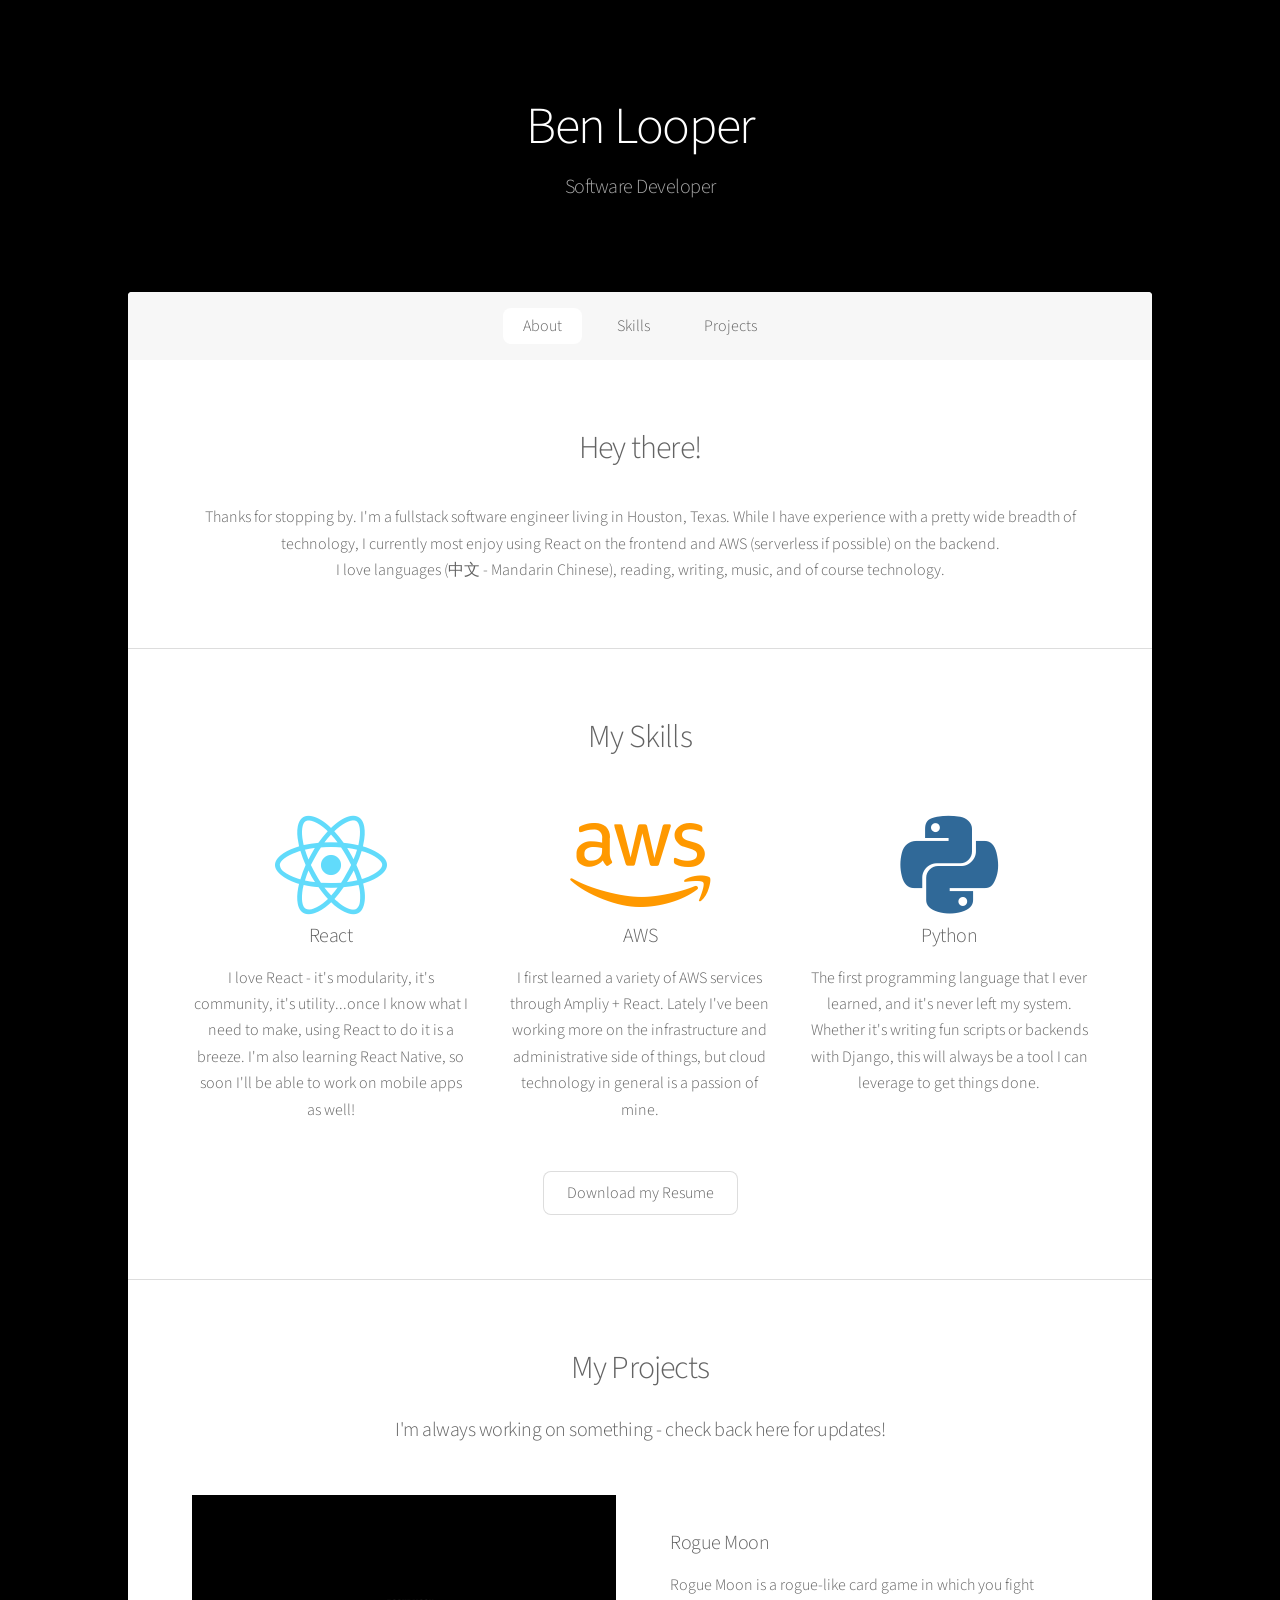
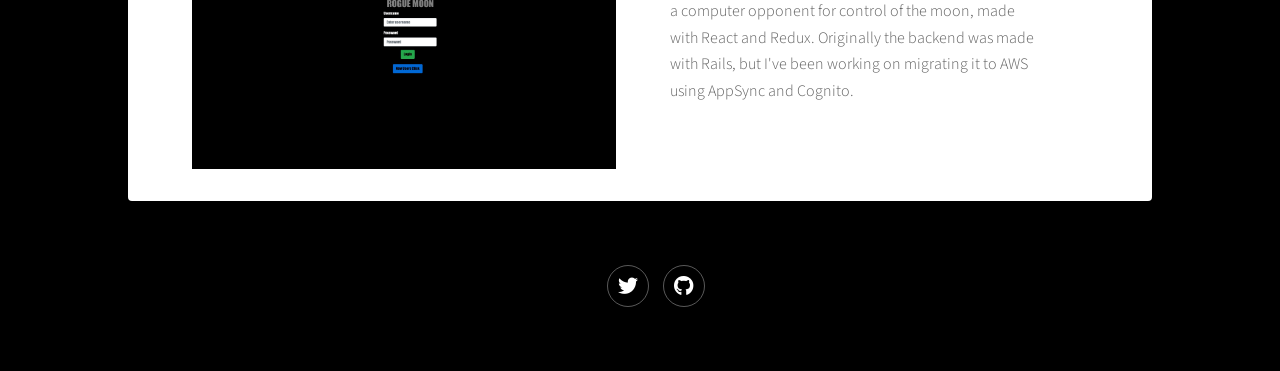
==== commit 75c91504: "initial commit" ====
--- a/index.html
+++ b/index.html
@@ -1,5 +1,216 @@
-<!DOCTYPE html><html lang="en"><head><meta charSet="utf-8"/><meta http-equiv="x-ua-compatible" content="ie=edge"/><meta name="viewport" content="width=device-width, initial-scale=1, shrink-to-fit=no"/><style data-href="/styles.f97f3f83a340d2a3b291.css" id="gatsby-global-css">@import url(https://fonts.googleapis.com/css?family=Open+Sans:400,400italic,600,600italic,800,800italic);
-/*!
- * Font Awesome Free 5.9.0 by @fontawesome - https://fontawesome.com
- * License - https://fontawesome.com/license/free (Icons: CC BY 4.0, Fonts: SIL OFL 1.1, Code: MIT License)
- */.fa,.fab,.fal,.far,.fas{-moz-osx-font-smoothing:grayscale;-webkit-font-smoothing:antialiased;display:inline-block;font-style:normal;font-variant:normal;text-rendering:auto;line-height:1}.fa-lg{font-size:1.33333em;line-height:.75em;vertical-align:-.0667em}.fa-xs{font-size:.75em}.fa-sm{font-size:.875em}.fa-1x{font-size:1em}.fa-2x{font-size:2em}.fa-3x{font-size:3em}.fa-4x{font-size:4em}.fa-5x{font-size:5em}.fa-6x{font-size:6em}.fa-7x{font-size:7em}.fa-8x{font-size:8em}.fa-9x{font-size:9em}.fa-10x{font-size:10em}.fa-fw{text-align:center;width:1.25em}.fa-ul{list-style-type:none;margin-left:2.5em;padding-left:0}.fa-ul>li{position:relative}.fa-li{left:-2em;position:absolute;text-align:center;width:2em;line-height:inherit}.fa-border{border:.08em solid #eee;border-radius:.1em;padding:.2em .25em .15em}.fa-pull-left{float:left}.fa-pull-right{float:right}.fa.fa-pull-left,.fab.fa-pull-left,.fal.fa-pull-left,.far.fa-pull-left,.fas.fa-pull-left{margin-right:.3em}.fa.fa-pull-right,.fab.fa-pull-right,.fal.fa-pull-right,.far.fa-pull-right,.fas.fa-pull-right{margin-left:.3em}.fa-spin{animation:fa-spin 2s linear infinite}.fa-pulse{animation:fa-spin 1s steps(8) infinite}@keyframes fa-spin{0%{transform:rotate(0deg)}to{transform:rotate(1turn)}}.fa-rotate-90{-ms-filter:"progid:DXImageTransform.Microsoft.BasicImage(rotation=1)";transform:rotate(90deg)}.fa-rotate-180{-ms-filter:"progid:DXImageTransform.Microsoft.BasicImage(rotation=2)";transform:rotate(180deg)}.fa-rotate-270{-ms-filter:"progid:DXImageTransform.Microsoft.BasicImage(rotation=3)";transform:rotate(270deg)}.fa-flip-horizontal{-ms-filter:"progid:DXImageTransform.Microsoft.BasicImage(rotation=0, mirror=1)";transform:scaleX(-1)}.fa-flip-vertical{transform:scaleY(-1)}.fa-flip-both,.fa-flip-horizontal.fa-flip-vertical,.fa-flip-vertical{-ms-filter:"progid:DXImageTransform.Microsoft.BasicImage(rotation=2, mirror=1)"}.fa-flip-both,.fa-flip-horizontal.fa-flip-vertical{transform:scale(-1)}:root .fa-flip-both,:root .fa-flip-horizontal,:root .fa-flip-vertical,:root .fa-rotate-90,:root .fa-rotate-180,:root .fa-rotate-270{filter:none}.fa-stack{display:inline-block;height:2em;line-height:2em;position:relative;vertical-align:middle;width:2.5em}.fa-stack-1x,.fa-stack-2x{left:0;position:absolute;text-align:center;width:100%}.fa-stack-1x{line-height:inherit}.fa-stack-2x{font-size:2em}.fa-inverse{color:#fff}.fa-500px:before{content:"\F26E"}.fa-accessible-icon:before{content:"\F368"}.fa-accusoft:before{content:"\F369"}.fa-acquisitions-incorporated:before{content:"\F6AF"}.fa-ad:before{content:"\F641"}.fa-address-book:before{content:"\F2B9"}.fa-address-card:before{content:"\F2BB"}.fa-adjust:before{content:"\F042"}.fa-adn:before{content:"\F170"}.fa-adobe:before{content:"\F778"}.fa-adversal:before{content:"\F36A"}.fa-affiliatetheme:before{content:"\F36B"}.fa-air-freshener:before{content:"\F5D0"}.fa-airbnb:before{content:"\F834"}.fa-algolia:before{content:"\F36C"}.fa-align-center:before{content:"\F037"}.fa-align-justify:before{content:"\F039"}.fa-align-left:before{content:"\F036"}.fa-align-right:before{content:"\F038"}.fa-alipay:before{content:"\F642"}.fa-allergies:before{content:"\F461"}.fa-amazon:before{content:"\F270"}.fa-amazon-pay:before{content:"\F42C"}.fa-ambulance:before{content:"\F0F9"}.fa-american-sign-language-interpreting:before{content:"\F2A3"}.fa-amilia:before{content:"\F36D"}.fa-anchor:before{content:"\F13D"}.fa-android:before{content:"\F17B"}.fa-angellist:before{content:"\F209"}.fa-angle-double-down:before{content:"\F103"}.fa-angle-double-left:before{content:"\F100"}.fa-angle-double-right:before{content:"\F101"}.fa-angle-double-up:before{content:"\F102"}.fa-angle-down:before{content:"\F107"}.fa-angle-left:before{content:"\F104"}.fa-angle-right:before{content:"\F105"}.fa-angle-up:before{content:"\F106"}.fa-angry:before{content:"\F556"}.fa-angrycreative:before{content:"\F36E"}.fa-angular:before{content:"\F420"}.fa-ankh:before{content:"\F644"}.fa-app-store:before{content:"\F36F"}.fa-app-store-ios:before{content:"\F370"}.fa-apper:before{content:"\F371"}.fa-apple:before{content:"\F179"}.fa-apple-alt:before{content:"\F5D1"}.fa-apple-pay:before{content:"\F415"}.fa-archive:before{content:"\F187"}.fa-archway:before{content:"\F557"}.fa-arrow-alt-circle-down:before{content:"\F358"}.fa-arrow-alt-circle-left:before{content:"\F359"}.fa-arrow-alt-circle-right:before{content:"\F35A"}.fa-arrow-alt-circle-up:before{content:"\F35B"}.fa-arrow-circle-down:before{content:"\F0AB"}.fa-arrow-circle-left:before{content:"\F0A8"}.fa-arrow-circle-right:before{content:"\F0A9"}.fa-arrow-circle-up:before{content:"\F0AA"}.fa-arrow-down:before{content:"\F063"}.fa-arrow-left:before{content:"\F060"}.fa-arrow-right:before{content:"\F061"}.fa-arrow-up:before{content:"\F062"}.fa-arrows-alt:before{content:"\F0B2"}.fa-arrows-alt-h:before{content:"\F337"}.fa-arrows-alt-v:before{content:"\F338"}.fa-artstation:before{content:"\F77A"}.fa-assistive-listening-systems:before{content:"\F2A2"}.fa-asterisk:before{content:"\F069"}.fa-asymmetrik:before{content:"\F372"}.fa-at:before{content:"\F1FA"}.fa-atlas:before{content:"\F558"}.fa-atlassian:before{content:"\F77B"}.fa-atom:before{content:"\F5D2"}.fa-audible:before{content:"\F373"}.fa-audio-description:before{content:"\F29E"}.fa-autoprefixer:before{content:"\F41C"}.fa-avianex:before{content:"\F374"}.fa-aviato:before{content:"\F421"}.fa-award:before{content:"\F559"}.fa-aws:before{content:"\F375"}.fa-baby:before{content:"\F77C"}.fa-baby-carriage:before{content:"\F77D"}.fa-backspace:before{content:"\F55A"}.fa-backward:before{content:"\F04A"}.fa-bacon:before{content:"\F7E5"}.fa-balance-scale:before{content:"\F24E"}.fa-balance-scale-left:before{content:"\F515"}.fa-balance-scale-right:before{content:"\F516"}.fa-ban:before{content:"\F05E"}.fa-band-aid:before{content:"\F462"}.fa-bandcamp:before{content:"\F2D5"}.fa-barcode:before{content:"\F02A"}.fa-bars:before{content:"\F0C9"}.fa-baseball-ball:before{content:"\F433"}.fa-basketball-ball:before{content:"\F434"}.fa-bath:before{content:"\F2CD"}.fa-battery-empty:before{content:"\F244"}.fa-battery-full:before{content:"\F240"}.fa-battery-half:before{content:"\F242"}.fa-battery-quarter:before{content:"\F243"}.fa-battery-three-quarters:before{content:"\F241"}.fa-battle-net:before{content:"\F835"}.fa-bed:before{content:"\F236"}.fa-beer:before{content:"\F0FC"}.fa-behance:before{content:"\F1B4"}.fa-behance-square:before{content:"\F1B5"}.fa-bell:before{content:"\F0F3"}.fa-bell-slash:before{content:"\F1F6"}.fa-bezier-curve:before{content:"\F55B"}.fa-bible:before{content:"\F647"}.fa-bicycle:before{content:"\F206"}.fa-biking:before{content:"\F84A"}.fa-bimobject:before{content:"\F378"}.fa-binoculars:before{content:"\F1E5"}.fa-biohazard:before{content:"\F780"}.fa-birthday-cake:before{content:"\F1FD"}.fa-bitbucket:before{content:"\F171"}.fa-bitcoin:before{content:"\F379"}.fa-bity:before{content:"\F37A"}.fa-black-tie:before{content:"\F27E"}.fa-blackberry:before{content:"\F37B"}.fa-blender:before{content:"\F517"}.fa-blender-phone:before{content:"\F6B6"}.fa-blind:before{content:"\F29D"}.fa-blog:before{content:"\F781"}.fa-blogger:before{content:"\F37C"}.fa-blogger-b:before{content:"\F37D"}.fa-bluetooth:before{content:"\F293"}.fa-bluetooth-b:before{content:"\F294"}.fa-bold:before{content:"\F032"}.fa-bolt:before{content:"\F0E7"}.fa-bomb:before{content:"\F1E2"}.fa-bone:before{content:"\F5D7"}.fa-bong:before{content:"\F55C"}.fa-book:before{content:"\F02D"}.fa-book-dead:before{content:"\F6B7"}.fa-book-medical:before{content:"\F7E6"}.fa-book-open:before{content:"\F518"}.fa-book-reader:before{content:"\F5DA"}.fa-bookmark:before{content:"\F02E"}.fa-bootstrap:before{content:"\F836"}.fa-border-all:before{content:"\F84C"}.fa-border-none:before{content:"\F850"}.fa-border-style:before{content:"\F853"}.fa-bowling-ball:before{content:"\F436"}.fa-box:before{content:"\F466"}.fa-box-open:before{content:"\F49E"}.fa-boxes:before{content:"\F468"}.fa-braille:before{content:"\F2A1"}.fa-brain:before{content:"\F5DC"}.fa-bread-slice:before{content:"\F7EC"}.fa-briefcase:before{content:"\F0B1"}.fa-briefcase-medical:before{content:"\F469"}.fa-broadcast-tower:before{content:"\F519"}.fa-broom:before{content:"\F51A"}.fa-brush:before{content:"\F55D"}.fa-btc:before{content:"\F15A"}.fa-buffer:before{content:"\F837"}.fa-bug:before{content:"\F188"}.fa-building:before{content:"\F1AD"}.fa-bullhorn:before{content:"\F0A1"}.fa-bullseye:before{content:"\F140"}.fa-burn:before{content:"\F46A"}.fa-buromobelexperte:before{content:"\F37F"}.fa-bus:before{content:"\F207"}.fa-bus-alt:before{content:"\F55E"}.fa-business-time:before{content:"\F64A"}.fa-buysellads:before{content:"\F20D"}.fa-calculator:before{content:"\F1EC"}.fa-calendar:before{content:"\F133"}.fa-calendar-alt:before{content:"\F073"}.fa-calendar-check:before{content:"\F274"}.fa-calendar-day:before{content:"\F783"}.fa-calendar-minus:before{content:"\F272"}.fa-calendar-plus:before{content:"\F271"}.fa-calendar-times:before{content:"\F273"}.fa-calendar-week:before{content:"\F784"}.fa-camera:before{content:"\F030"}.fa-camera-retro:before{content:"\F083"}.fa-campground:before{content:"\F6BB"}.fa-canadian-maple-leaf:before{content:"\F785"}.fa-candy-cane:before{content:"\F786"}.fa-cannabis:before{content:"\F55F"}.fa-capsules:before{content:"\F46B"}.fa-car:before{content:"\F1B9"}.fa-car-alt:before{content:"\F5DE"}.fa-car-battery:before{content:"\F5DF"}.fa-car-crash:before{content:"\F5E1"}.fa-car-side:before{content:"\F5E4"}.fa-caret-down:before{content:"\F0D7"}.fa-caret-left:before{content:"\F0D9"}.fa-caret-right:before{content:"\F0DA"}.fa-caret-square-down:before{content:"\F150"}.fa-caret-square-left:before{content:"\F191"}.fa-caret-square-right:before{content:"\F152"}.fa-caret-square-up:before{content:"\F151"}.fa-caret-up:before{content:"\F0D8"}.fa-carrot:before{content:"\F787"}.fa-cart-arrow-down:before{content:"\F218"}.fa-cart-plus:before{content:"\F217"}.fa-cash-register:before{content:"\F788"}.fa-cat:before{content:"\F6BE"}.fa-cc-amazon-pay:before{content:"\F42D"}.fa-cc-amex:before{content:"\F1F3"}.fa-cc-apple-pay:before{content:"\F416"}.fa-cc-diners-club:before{content:"\F24C"}.fa-cc-discover:before{content:"\F1F2"}.fa-cc-jcb:before{content:"\F24B"}.fa-cc-mastercard:before{content:"\F1F1"}.fa-cc-paypal:before{content:"\F1F4"}.fa-cc-stripe:before{content:"\F1F5"}.fa-cc-visa:before{content:"\F1F0"}.fa-centercode:before{content:"\F380"}.fa-centos:before{content:"\F789"}.fa-certificate:before{content:"\F0A3"}.fa-chair:before{content:"\F6C0"}.fa-chalkboard:before{content:"\F51B"}.fa-chalkboard-teacher:before{content:"\F51C"}.fa-charging-station:before{content:"\F5E7"}.fa-chart-area:before{content:"\F1FE"}.fa-chart-bar:before{content:"\F080"}.fa-chart-line:before{content:"\F201"}.fa-chart-pie:before{content:"\F200"}.fa-check:before{content:"\F00C"}.fa-check-circle:before{content:"\F058"}.fa-check-double:before{content:"\F560"}.fa-check-square:before{content:"\F14A"}.fa-cheese:before{content:"\F7EF"}.fa-chess:before{content:"\F439"}.fa-chess-bishop:before{content:"\F43A"}.fa-chess-board:before{content:"\F43C"}.fa-chess-king:before{content:"\F43F"}.fa-chess-knight:before{content:"\F441"}.fa-chess-pawn:before{content:"\F443"}.fa-chess-queen:before{content:"\F445"}.fa-chess-rook:before{content:"\F447"}.fa-chevron-circle-down:before{content:"\F13A"}.fa-chevron-circle-left:before{content:"\F137"}.fa-chevron-circle-right:before{content:"\F138"}.fa-chevron-circle-up:before{content:"\F139"}.fa-chevron-down:before{content:"\F078"}.fa-chevron-left:before{content:"\F053"}.fa-chevron-right:before{content:"\F054"}.fa-chevron-up:before{content:"\F077"}.fa-child:before{content:"\F1AE"}.fa-chrome:before{content:"\F268"}.fa-chromecast:before{content:"\F838"}.fa-church:before{content:"\F51D"}.fa-circle:before{content:"\F111"}.fa-circle-notch:before{content:"\F1CE"}.fa-city:before{content:"\F64F"}.fa-clinic-medical:before{content:"\F7F2"}.fa-clipboard:before{content:"\F328"}.fa-clipboard-check:before{content:"\F46C"}.fa-clipboard-list:before{content:"\F46D"}.fa-clock:before{content:"\F017"}.fa-clone:before{content:"\F24D"}.fa-closed-captioning:before{content:"\F20A"}.fa-cloud:before{content:"\F0C2"}.fa-cloud-download-alt:before{content:"\F381"}.fa-cloud-meatball:before{content:"\F73B"}.fa-cloud-moon:before{content:"\F6C3"}.fa-cloud-moon-rain:before{content:"\F73C"}.fa-cloud-rain:before{content:"\F73D"}.fa-cloud-showers-heavy:before{content:"\F740"}.fa-cloud-sun:before{content:"\F6C4"}.fa-cloud-sun-rain:before{content:"\F743"}.fa-cloud-upload-alt:before{content:"\F382"}.fa-cloudscale:before{content:"\F383"}.fa-cloudsmith:before{content:"\F384"}.fa-cloudversify:before{content:"\F385"}.fa-cocktail:before{content:"\F561"}.fa-code:before{content:"\F121"}.fa-code-branch:before{content:"\F126"}.fa-codepen:before{content:"\F1CB"}.fa-codiepie:before{content:"\F284"}.fa-coffee:before{content:"\F0F4"}.fa-cog:before{content:"\F013"}.fa-cogs:before{content:"\F085"}.fa-coins:before{content:"\F51E"}.fa-columns:before{content:"\F0DB"}.fa-comment:before{content:"\F075"}.fa-comment-alt:before{content:"\F27A"}.fa-comment-dollar:before{content:"\F651"}.fa-comment-dots:before{content:"\F4AD"}.fa-comment-medical:before{content:"\F7F5"}.fa-comment-slash:before{content:"\F4B3"}.fa-comments:before{content:"\F086"}.fa-comments-dollar:before{content:"\F653"}.fa-compact-disc:before{content:"\F51F"}.fa-compass:before{content:"\F14E"}.fa-compress:before{content:"\F066"}.fa-compress-arrows-alt:before{content:"\F78C"}.fa-concierge-bell:before{content:"\F562"}.fa-confluence:before{content:"\F78D"}.fa-connectdevelop:before{content:"\F20E"}.fa-contao:before{content:"\F26D"}.fa-cookie:before{content:"\F563"}.fa-cookie-bite:before{content:"\F564"}.fa-copy:before{content:"\F0C5"}.fa-copyright:before{content:"\F1F9"}.fa-couch:before{content:"\F4B8"}.fa-cpanel:before{content:"\F388"}.fa-creative-commons:before{content:"\F25E"}.fa-creative-commons-by:before{content:"\F4E7"}.fa-creative-commons-nc:before{content:"\F4E8"}.fa-creative-commons-nc-eu:before{content:"\F4E9"}.fa-creative-commons-nc-jp:before{content:"\F4EA"}.fa-creative-commons-nd:before{content:"\F4EB"}.fa-creative-commons-pd:before{content:"\F4EC"}.fa-creative-commons-pd-alt:before{content:"\F4ED"}.fa-creative-commons-remix:before{content:"\F4EE"}.fa-creative-commons-sa:before{content:"\F4EF"}.fa-creative-commons-sampling:before{content:"\F4F0"}.fa-creative-commons-sampling-plus:before{content:"\F4F1"}.fa-creative-commons-share:before{content:"\F4F2"}.fa-creative-commons-zero:before{content:"\F4F3"}.fa-credit-card:before{content:"\F09D"}.fa-critical-role:before{content:"\F6C9"}.fa-crop:before{content:"\F125"}.fa-crop-alt:before{content:"\F565"}.fa-cross:before{content:"\F654"}.fa-crosshairs:before{content:"\F05B"}.fa-crow:before{content:"\F520"}.fa-crown:before{content:"\F521"}.fa-crutch:before{content:"\F7F7"}.fa-css3:before{content:"\F13C"}.fa-css3-alt:before{content:"\F38B"}.fa-cube:before{content:"\F1B2"}.fa-cubes:before{content:"\F1B3"}.fa-cut:before{content:"\F0C4"}.fa-cuttlefish:before{content:"\F38C"}.fa-d-and-d:before{content:"\F38D"}.fa-d-and-d-beyond:before{content:"\F6CA"}.fa-dashcube:before{content:"\F210"}.fa-database:before{content:"\F1C0"}.fa-deaf:before{content:"\F2A4"}.fa-delicious:before{content:"\F1A5"}.fa-democrat:before{content:"\F747"}.fa-deploydog:before{content:"\F38E"}.fa-deskpro:before{content:"\F38F"}.fa-desktop:before{content:"\F108"}.fa-dev:before{content:"\F6CC"}.fa-deviantart:before{content:"\F1BD"}.fa-dharmachakra:before{content:"\F655"}.fa-dhl:before{content:"\F790"}.fa-diagnoses:before{content:"\F470"}.fa-diaspora:before{content:"\F791"}.fa-dice:before{content:"\F522"}.fa-dice-d20:before{content:"\F6CF"}.fa-dice-d6:before{content:"\F6D1"}.fa-dice-five:before{content:"\F523"}.fa-dice-four:before{content:"\F524"}.fa-dice-one:before{content:"\F525"}.fa-dice-six:before{content:"\F526"}.fa-dice-three:before{content:"\F527"}.fa-dice-two:before{content:"\F528"}.fa-digg:before{content:"\F1A6"}.fa-digital-ocean:before{content:"\F391"}.fa-digital-tachograph:before{content:"\F566"}.fa-directions:before{content:"\F5EB"}.fa-discord:before{content:"\F392"}.fa-discourse:before{content:"\F393"}.fa-divide:before{content:"\F529"}.fa-dizzy:before{content:"\F567"}.fa-dna:before{content:"\F471"}.fa-dochub:before{content:"\F394"}.fa-docker:before{content:"\F395"}.fa-dog:before{content:"\F6D3"}.fa-dollar-sign:before{content:"\F155"}.fa-dolly:before{content:"\F472"}.fa-dolly-flatbed:before{content:"\F474"}.fa-donate:before{content:"\F4B9"}.fa-door-closed:before{content:"\F52A"}.fa-door-open:before{content:"\F52B"}.fa-dot-circle:before{content:"\F192"}.fa-dove:before{content:"\F4BA"}.fa-download:before{content:"\F019"}.fa-draft2digital:before{content:"\F396"}.fa-drafting-compass:before{content:"\F568"}.fa-dragon:before{content:"\F6D5"}.fa-draw-polygon:before{content:"\F5EE"}.fa-dribbble:before{content:"\F17D"}.fa-dribbble-square:before{content:"\F397"}.fa-dropbox:before{content:"\F16B"}.fa-drum:before{content:"\F569"}.fa-drum-steelpan:before{content:"\F56A"}.fa-drumstick-bite:before{content:"\F6D7"}.fa-drupal:before{content:"\F1A9"}.fa-dumbbell:before{content:"\F44B"}.fa-dumpster:before{content:"\F793"}.fa-dumpster-fire:before{content:"\F794"}.fa-dungeon:before{content:"\F6D9"}.fa-dyalog:before{content:"\F399"}.fa-earlybirds:before{content:"\F39A"}.fa-ebay:before{content:"\F4F4"}.fa-edge:before{content:"\F282"}.fa-edit:before{content:"\F044"}.fa-egg:before{content:"\F7FB"}.fa-eject:before{content:"\F052"}.fa-elementor:before{content:"\F430"}.fa-ellipsis-h:before{content:"\F141"}.fa-ellipsis-v:before{content:"\F142"}.fa-ello:before{content:"\F5F1"}.fa-ember:before{content:"\F423"}.fa-empire:before{content:"\F1D1"}.fa-envelope:before{content:"\F0E0"}.fa-envelope-open:before{content:"\F2B6"}.fa-envelope-open-text:before{content:"\F658"}.fa-envelope-square:before{content:"\F199"}.fa-envira:before{content:"\F299"}.fa-equals:before{content:"\F52C"}.fa-eraser:before{content:"\F12D"}.fa-erlang:before{content:"\F39D"}.fa-ethereum:before{content:"\F42E"}.fa-ethernet:before{content:"\F796"}.fa-etsy:before{content:"\F2D7"}.fa-euro-sign:before{content:"\F153"}.fa-evernote:before{content:"\F839"}.fa-exchange-alt:before{content:"\F362"}.fa-exclamation:before{content:"\F12A"}.fa-exclamation-circle:before{content:"\F06A"}.fa-exclamation-triangle:before{content:"\F071"}.fa-expand:before{content:"\F065"}.fa-expand-arrows-alt:before{content:"\F31E"}.fa-expeditedssl:before{content:"\F23E"}.fa-external-link-alt:before{content:"\F35D"}.fa-external-link-square-alt:before{content:"\F360"}.fa-eye:before{content:"\F06E"}.fa-eye-dropper:before{content:"\F1FB"}.fa-eye-slash:before{content:"\F070"}.fa-facebook:before{content:"\F09A"}.fa-facebook-f:before{content:"\F39E"}.fa-facebook-messenger:before{content:"\F39F"}.fa-facebook-square:before{content:"\F082"}.fa-fan:before{content:"\F863"}.fa-fantasy-flight-games:before{content:"\F6DC"}.fa-fast-backward:before{content:"\F049"}.fa-fast-forward:before{content:"\F050"}.fa-fax:before{content:"\F1AC"}.fa-feather:before{content:"\F52D"}.fa-feather-alt:before{content:"\F56B"}.fa-fedex:before{content:"\F797"}.fa-fedora:before{content:"\F798"}.fa-female:before{content:"\F182"}.fa-fighter-jet:before{content:"\F0FB"}.fa-figma:before{content:"\F799"}.fa-file:before{content:"\F15B"}.fa-file-alt:before{content:"\F15C"}.fa-file-archive:before{content:"\F1C6"}.fa-file-audio:before{content:"\F1C7"}.fa-file-code:before{content:"\F1C9"}.fa-file-contract:before{content:"\F56C"}.fa-file-csv:before{content:"\F6DD"}.fa-file-download:before{content:"\F56D"}.fa-file-excel:before{content:"\F1C3"}.fa-file-export:before{content:"\F56E"}.fa-file-image:before{content:"\F1C5"}.fa-file-import:before{content:"\F56F"}.fa-file-invoice:before{content:"\F570"}.fa-file-invoice-dollar:before{content:"\F571"}.fa-file-medical:before{content:"\F477"}.fa-file-medical-alt:before{content:"\F478"}.fa-file-pdf:before{content:"\F1C1"}.fa-file-powerpoint:before{content:"\F1C4"}.fa-file-prescription:before{content:"\F572"}.fa-file-signature:before{content:"\F573"}.fa-file-upload:before{content:"\F574"}.fa-file-video:before{content:"\F1C8"}.fa-file-word:before{content:"\F1C2"}.fa-fill:before{content:"\F575"}.fa-fill-drip:before{content:"\F576"}.fa-film:before{content:"\F008"}.fa-filter:before{content:"\F0B0"}.fa-fingerprint:before{content:"\F577"}.fa-fire:before{content:"\F06D"}.fa-fire-alt:before{content:"\F7E4"}.fa-fire-extinguisher:before{content:"\F134"}.fa-firefox:before{content:"\F269"}.fa-first-aid:before{content:"\F479"}.fa-first-order:before{content:"\F2B0"}.fa-first-order-alt:before{content:"\F50A"}.fa-firstdraft:before{content:"\F3A1"}.fa-fish:before{content:"\F578"}.fa-fist-raised:before{content:"\F6DE"}.fa-flag:before{content:"\F024"}.fa-flag-checkered:before{content:"\F11E"}.fa-flag-usa:before{content:"\F74D"}.fa-flask:before{content:"\F0C3"}.fa-flickr:before{content:"\F16E"}.fa-flipboard:before{content:"\F44D"}.fa-flushed:before{content:"\F579"}.fa-fly:before{content:"\F417"}.fa-folder:before{content:"\F07B"}.fa-folder-minus:before{content:"\F65D"}.fa-folder-open:before{content:"\F07C"}.fa-folder-plus:before{content:"\F65E"}.fa-font:before{content:"\F031"}.fa-font-awesome:before{content:"\F2B4"}.fa-font-awesome-alt:before{content:"\F35C"}.fa-font-awesome-flag:before{content:"\F425"}.fa-font-awesome-logo-full:before{content:"\F4E6"}.fa-fonticons:before{content:"\F280"}.fa-fonticons-fi:before{content:"\F3A2"}.fa-football-ball:before{content:"\F44E"}.fa-fort-awesome:before{content:"\F286"}.fa-fort-awesome-alt:before{content:"\F3A3"}.fa-forumbee:before{content:"\F211"}.fa-forward:before{content:"\F04E"}.fa-foursquare:before{content:"\F180"}.fa-free-code-camp:before{content:"\F2C5"}.fa-freebsd:before{content:"\F3A4"}.fa-frog:before{content:"\F52E"}.fa-frown:before{content:"\F119"}.fa-frown-open:before{content:"\F57A"}.fa-fulcrum:before{content:"\F50B"}.fa-funnel-dollar:before{content:"\F662"}.fa-futbol:before{content:"\F1E3"}.fa-galactic-republic:before{content:"\F50C"}.fa-galactic-senate:before{content:"\F50D"}.fa-gamepad:before{content:"\F11B"}.fa-gas-pump:before{content:"\F52F"}.fa-gavel:before{content:"\F0E3"}.fa-gem:before{content:"\F3A5"}.fa-genderless:before{content:"\F22D"}.fa-get-pocket:before{content:"\F265"}.fa-gg:before{content:"\F260"}.fa-gg-circle:before{content:"\F261"}.fa-ghost:before{content:"\F6E2"}.fa-gift:before{content:"\F06B"}.fa-gifts:before{content:"\F79C"}.fa-git:before{content:"\F1D3"}.fa-git-alt:before{content:"\F841"}.fa-git-square:before{content:"\F1D2"}.fa-github:before{content:"\F09B"}.fa-github-alt:before{content:"\F113"}.fa-github-square:before{content:"\F092"}.fa-gitkraken:before{content:"\F3A6"}.fa-gitlab:before{content:"\F296"}.fa-gitter:before{content:"\F426"}.fa-glass-cheers:before{content:"\F79F"}.fa-glass-martini:before{content:"\F000"}.fa-glass-martini-alt:before{content:"\F57B"}.fa-glass-whiskey:before{content:"\F7A0"}.fa-glasses:before{content:"\F530"}.fa-glide:before{content:"\F2A5"}.fa-glide-g:before{content:"\F2A6"}.fa-globe:before{content:"\F0AC"}.fa-globe-africa:before{content:"\F57C"}.fa-globe-americas:before{content:"\F57D"}.fa-globe-asia:before{content:"\F57E"}.fa-globe-europe:before{content:"\F7A2"}.fa-gofore:before{content:"\F3A7"}.fa-golf-ball:before{content:"\F450"}.fa-goodreads:before{content:"\F3A8"}.fa-goodreads-g:before{content:"\F3A9"}.fa-google:before{content:"\F1A0"}.fa-google-drive:before{content:"\F3AA"}.fa-google-play:before{content:"\F3AB"}.fa-google-plus:before{content:"\F2B3"}.fa-google-plus-g:before{content:"\F0D5"}.fa-google-plus-square:before{content:"\F0D4"}.fa-google-wallet:before{content:"\F1EE"}.fa-gopuram:before{content:"\F664"}.fa-graduation-cap:before{content:"\F19D"}.fa-gratipay:before{content:"\F184"}.fa-grav:before{content:"\F2D6"}.fa-greater-than:before{content:"\F531"}.fa-greater-than-equal:before{content:"\F532"}.fa-grimace:before{content:"\F57F"}.fa-grin:before{content:"\F580"}.fa-grin-alt:before{content:"\F581"}.fa-grin-beam:before{content:"\F582"}.fa-grin-beam-sweat:before{content:"\F583"}.fa-grin-hearts:before{content:"\F584"}.fa-grin-squint:before{content:"\F585"}.fa-grin-squint-tears:before{content:"\F586"}.fa-grin-stars:before{content:"\F587"}.fa-grin-tears:before{content:"\F588"}.fa-grin-tongue:before{content:"\F589"}.fa-grin-tongue-squint:before{content:"\F58A"}.fa-grin-tongue-wink:before{content:"\F58B"}.fa-grin-wink:before{content:"\F58C"}.fa-grip-horizontal:before{content:"\F58D"}.fa-grip-lines:before{content:"\F7A4"}.fa-grip-lines-vertical:before{content:"\F7A5"}.fa-grip-vertical:before{content:"\F58E"}.fa-gripfire:before{content:"\F3AC"}.fa-grunt:before{content:"\F3AD"}.fa-guitar:before{content:"\F7A6"}.fa-gulp:before{content:"\F3AE"}.fa-h-square:before{content:"\F0FD"}.fa-hacker-news:before{content:"\F1D4"}.fa-hacker-news-square:before{content:"\F3AF"}.fa-hackerrank:before{content:"\F5F7"}.fa-hamburger:before{content:"\F805"}.fa-hammer:before{content:"\F6E3"}.fa-hamsa:before{content:"\F665"}.fa-hand-holding:before{content:"\F4BD"}.fa-hand-holding-heart:before{content:"\F4BE"}.fa-hand-holding-usd:before{content:"\F4C0"}.fa-hand-lizard:before{content:"\F258"}.fa-hand-middle-finger:before{content:"\F806"}.fa-hand-paper:before{content:"\F256"}.fa-hand-peace:before{content:"\F25B"}.fa-hand-point-down:before{content:"\F0A7"}.fa-hand-point-left:before{content:"\F0A5"}.fa-hand-point-right:before{content:"\F0A4"}.fa-hand-point-up:before{content:"\F0A6"}.fa-hand-pointer:before{content:"\F25A"}.fa-hand-rock:before{content:"\F255"}.fa-hand-scissors:before{content:"\F257"}.fa-hand-spock:before{content:"\F259"}.fa-hands:before{content:"\F4C2"}.fa-hands-helping:before{content:"\F4C4"}.fa-handshake:before{content:"\F2B5"}.fa-hanukiah:before{content:"\F6E6"}.fa-hard-hat:before{content:"\F807"}.fa-hashtag:before{content:"\F292"}.fa-hat-wizard:before{content:"\F6E8"}.fa-haykal:before{content:"\F666"}.fa-hdd:before{content:"\F0A0"}.fa-heading:before{content:"\F1DC"}.fa-headphones:before{content:"\F025"}.fa-headphones-alt:before{content:"\F58F"}.fa-headset:before{content:"\F590"}.fa-heart:before{content:"\F004"}.fa-heart-broken:before{content:"\F7A9"}.fa-heartbeat:before{content:"\F21E"}.fa-helicopter:before{content:"\F533"}.fa-highlighter:before{content:"\F591"}.fa-hiking:before{content:"\F6EC"}.fa-hippo:before{content:"\F6ED"}.fa-hips:before{content:"\F452"}.fa-hire-a-helper:before{content:"\F3B0"}.fa-history:before{content:"\F1DA"}.fa-hockey-puck:before{content:"\F453"}.fa-holly-berry:before{content:"\F7AA"}.fa-home:before{content:"\F015"}.fa-hooli:before{content:"\F427"}.fa-hornbill:before{content:"\F592"}.fa-horse:before{content:"\F6F0"}.fa-horse-head:before{content:"\F7AB"}.fa-hospital:before{content:"\F0F8"}.fa-hospital-alt:before{content:"\F47D"}.fa-hospital-symbol:before{content:"\F47E"}.fa-hot-tub:before{content:"\F593"}.fa-hotdog:before{content:"\F80F"}.fa-hotel:before{content:"\F594"}.fa-hotjar:before{content:"\F3B1"}.fa-hourglass:before{content:"\F254"}.fa-hourglass-end:before{content:"\F253"}.fa-hourglass-half:before{content:"\F252"}.fa-hourglass-start:before{content:"\F251"}.fa-house-damage:before{content:"\F6F1"}.fa-houzz:before{content:"\F27C"}.fa-hryvnia:before{content:"\F6F2"}.fa-html5:before{content:"\F13B"}.fa-hubspot:before{content:"\F3B2"}.fa-i-cursor:before{content:"\F246"}.fa-ice-cream:before{content:"\F810"}.fa-icicles:before{content:"\F7AD"}.fa-icons:before{content:"\F86D"}.fa-id-badge:before{content:"\F2C1"}.fa-id-card:before{content:"\F2C2"}.fa-id-card-alt:before{content:"\F47F"}.fa-igloo:before{content:"\F7AE"}.fa-image:before{content:"\F03E"}.fa-images:before{content:"\F302"}.fa-imdb:before{content:"\F2D8"}.fa-inbox:before{content:"\F01C"}.fa-indent:before{content:"\F03C"}.fa-industry:before{content:"\F275"}.fa-infinity:before{content:"\F534"}.fa-info:before{content:"\F129"}.fa-info-circle:before{content:"\F05A"}.fa-instagram:before{content:"\F16D"}.fa-intercom:before{content:"\F7AF"}.fa-internet-explorer:before{content:"\F26B"}.fa-invision:before{content:"\F7B0"}.fa-ioxhost:before{content:"\F208"}.fa-italic:before{content:"\F033"}.fa-itch-io:before{content:"\F83A"}.fa-itunes:before{content:"\F3B4"}.fa-itunes-note:before{content:"\F3B5"}.fa-java:before{content:"\F4E4"}.fa-jedi:before{content:"\F669"}.fa-jedi-order:before{content:"\F50E"}.fa-jenkins:before{content:"\F3B6"}.fa-jira:before{content:"\F7B1"}.fa-joget:before{content:"\F3B7"}.fa-joint:before{content:"\F595"}.fa-joomla:before{content:"\F1AA"}.fa-journal-whills:before{content:"\F66A"}.fa-js:before{content:"\F3B8"}.fa-js-square:before{content:"\F3B9"}.fa-jsfiddle:before{content:"\F1CC"}.fa-kaaba:before{content:"\F66B"}.fa-kaggle:before{content:"\F5FA"}.fa-key:before{content:"\F084"}.fa-keybase:before{content:"\F4F5"}.fa-keyboard:before{content:"\F11C"}.fa-keycdn:before{content:"\F3BA"}.fa-khanda:before{content:"\F66D"}.fa-kickstarter:before{content:"\F3BB"}.fa-kickstarter-k:before{content:"\F3BC"}.fa-kiss:before{content:"\F596"}.fa-kiss-beam:before{content:"\F597"}.fa-kiss-wink-heart:before{content:"\F598"}.fa-kiwi-bird:before{content:"\F535"}.fa-korvue:before{content:"\F42F"}.fa-landmark:before{content:"\F66F"}.fa-language:before{content:"\F1AB"}.fa-laptop:before{content:"\F109"}.fa-laptop-code:before{content:"\F5FC"}.fa-laptop-medical:before{content:"\F812"}.fa-laravel:before{content:"\F3BD"}.fa-lastfm:before{content:"\F202"}.fa-lastfm-square:before{content:"\F203"}.fa-laugh:before{content:"\F599"}.fa-laugh-beam:before{content:"\F59A"}.fa-laugh-squint:before{content:"\F59B"}.fa-laugh-wink:before{content:"\F59C"}.fa-layer-group:before{content:"\F5FD"}.fa-leaf:before{content:"\F06C"}.fa-leanpub:before{content:"\F212"}.fa-lemon:before{content:"\F094"}.fa-less:before{content:"\F41D"}.fa-less-than:before{content:"\F536"}.fa-less-than-equal:before{content:"\F537"}.fa-level-down-alt:before{content:"\F3BE"}.fa-level-up-alt:before{content:"\F3BF"}.fa-life-ring:before{content:"\F1CD"}.fa-lightbulb:before{content:"\F0EB"}.fa-line:before{content:"\F3C0"}.fa-link:before{content:"\F0C1"}.fa-linkedin:before{content:"\F08C"}.fa-linkedin-in:before{content:"\F0E1"}.fa-linode:before{content:"\F2B8"}.fa-linux:before{content:"\F17C"}.fa-lira-sign:before{content:"\F195"}.fa-list:before{content:"\F03A"}.fa-list-alt:before{content:"\F022"}.fa-list-ol:before{content:"\F0CB"}.fa-list-ul:before{content:"\F0CA"}.fa-location-arrow:before{content:"\F124"}.fa-lock:before{content:"\F023"}.fa-lock-open:before{content:"\F3C1"}.fa-long-arrow-alt-down:before{content:"\F309"}.fa-long-arrow-alt-left:before{content:"\F30A"}.fa-long-arrow-alt-right:before{content:"\F30B"}.fa-long-arrow-alt-up:before{content:"\F30C"}.fa-low-vision:before{content:"\F2A8"}.fa-luggage-cart:before{content:"\F59D"}.fa-lyft:before{content:"\F3C3"}.fa-magento:before{content:"\F3C4"}.fa-magic:before{content:"\F0D0"}.fa-magnet:before{content:"\F076"}.fa-mail-bulk:before{content:"\F674"}.fa-mailchimp:before{content:"\F59E"}.fa-male:before{content:"\F183"}.fa-mandalorian:before{content:"\F50F"}.fa-map:before{content:"\F279"}.fa-map-marked:before{content:"\F59F"}.fa-map-marked-alt:before{content:"\F5A0"}.fa-map-marker:before{content:"\F041"}.fa-map-marker-alt:before{content:"\F3C5"}.fa-map-pin:before{content:"\F276"}.fa-map-signs:before{content:"\F277"}.fa-markdown:before{content:"\F60F"}.fa-marker:before{content:"\F5A1"}.fa-mars:before{content:"\F222"}.fa-mars-double:before{content:"\F227"}.fa-mars-stroke:before{content:"\F229"}.fa-mars-stroke-h:before{content:"\F22B"}.fa-mars-stroke-v:before{content:"\F22A"}.fa-mask:before{content:"\F6FA"}.fa-mastodon:before{content:"\F4F6"}.fa-maxcdn:before{content:"\F136"}.fa-medal:before{content:"\F5A2"}.fa-medapps:before{content:"\F3C6"}.fa-medium:before{content:"\F23A"}.fa-medium-m:before{content:"\F3C7"}.fa-medkit:before{content:"\F0FA"}.fa-medrt:before{content:"\F3C8"}.fa-meetup:before{content:"\F2E0"}.fa-megaport:before{content:"\F5A3"}.fa-meh:before{content:"\F11A"}.fa-meh-blank:before{content:"\F5A4"}.fa-meh-rolling-eyes:before{content:"\F5A5"}.fa-memory:before{content:"\F538"}.fa-mendeley:before{content:"\F7B3"}.fa-menorah:before{content:"\F676"}.fa-mercury:before{content:"\F223"}.fa-meteor:before{content:"\F753"}.fa-microchip:before{content:"\F2DB"}.fa-microphone:before{content:"\F130"}.fa-microphone-alt:before{content:"\F3C9"}.fa-microphone-alt-slash:before{content:"\F539"}.fa-microphone-slash:before{content:"\F131"}.fa-microscope:before{content:"\F610"}.fa-microsoft:before{content:"\F3CA"}.fa-minus:before{content:"\F068"}.fa-minus-circle:before{content:"\F056"}.fa-minus-square:before{content:"\F146"}.fa-mitten:before{content:"\F7B5"}.fa-mix:before{content:"\F3CB"}.fa-mixcloud:before{content:"\F289"}.fa-mizuni:before{content:"\F3CC"}.fa-mobile:before{content:"\F10B"}.fa-mobile-alt:before{content:"\F3CD"}.fa-modx:before{content:"\F285"}.fa-monero:before{content:"\F3D0"}.fa-money-bill:before{content:"\F0D6"}.fa-money-bill-alt:before{content:"\F3D1"}.fa-money-bill-wave:before{content:"\F53A"}.fa-money-bill-wave-alt:before{content:"\F53B"}.fa-money-check:before{content:"\F53C"}.fa-money-check-alt:before{content:"\F53D"}.fa-monument:before{content:"\F5A6"}.fa-moon:before{content:"\F186"}.fa-mortar-pestle:before{content:"\F5A7"}.fa-mosque:before{content:"\F678"}.fa-motorcycle:before{content:"\F21C"}.fa-mountain:before{content:"\F6FC"}.fa-mouse-pointer:before{content:"\F245"}.fa-mug-hot:before{content:"\F7B6"}.fa-music:before{content:"\F001"}.fa-napster:before{content:"\F3D2"}.fa-neos:before{content:"\F612"}.fa-network-wired:before{content:"\F6FF"}.fa-neuter:before{content:"\F22C"}.fa-newspaper:before{content:"\F1EA"}.fa-nimblr:before{content:"\F5A8"}.fa-node:before{content:"\F419"}.fa-node-js:before{content:"\F3D3"}.fa-not-equal:before{content:"\F53E"}.fa-notes-medical:before{content:"\F481"}.fa-npm:before{content:"\F3D4"}.fa-ns8:before{content:"\F3D5"}.fa-nutritionix:before{content:"\F3D6"}.fa-object-group:before{content:"\F247"}.fa-object-ungroup:before{content:"\F248"}.fa-odnoklassniki:before{content:"\F263"}.fa-odnoklassniki-square:before{content:"\F264"}.fa-oil-can:before{content:"\F613"}.fa-old-republic:before{content:"\F510"}.fa-om:before{content:"\F679"}.fa-opencart:before{content:"\F23D"}.fa-openid:before{content:"\F19B"}.fa-opera:before{content:"\F26A"}.fa-optin-monster:before{content:"\F23C"}.fa-osi:before{content:"\F41A"}.fa-otter:before{content:"\F700"}.fa-outdent:before{content:"\F03B"}.fa-page4:before{content:"\F3D7"}.fa-pagelines:before{content:"\F18C"}.fa-pager:before{content:"\F815"}.fa-paint-brush:before{content:"\F1FC"}.fa-paint-roller:before{content:"\F5AA"}.fa-palette:before{content:"\F53F"}.fa-palfed:before{content:"\F3D8"}.fa-pallet:before{content:"\F482"}.fa-paper-plane:before{content:"\F1D8"}.fa-paperclip:before{content:"\F0C6"}.fa-parachute-box:before{content:"\F4CD"}.fa-paragraph:before{content:"\F1DD"}.fa-parking:before{content:"\F540"}.fa-passport:before{content:"\F5AB"}.fa-pastafarianism:before{content:"\F67B"}.fa-paste:before{content:"\F0EA"}.fa-patreon:before{content:"\F3D9"}.fa-pause:before{content:"\F04C"}.fa-pause-circle:before{content:"\F28B"}.fa-paw:before{content:"\F1B0"}.fa-paypal:before{content:"\F1ED"}.fa-peace:before{content:"\F67C"}.fa-pen:before{content:"\F304"}.fa-pen-alt:before{content:"\F305"}.fa-pen-fancy:before{content:"\F5AC"}.fa-pen-nib:before{content:"\F5AD"}.fa-pen-square:before{content:"\F14B"}.fa-pencil-alt:before{content:"\F303"}.fa-pencil-ruler:before{content:"\F5AE"}.fa-penny-arcade:before{content:"\F704"}.fa-people-carry:before{content:"\F4CE"}.fa-pepper-hot:before{content:"\F816"}.fa-percent:before{content:"\F295"}.fa-percentage:before{content:"\F541"}.fa-periscope:before{content:"\F3DA"}.fa-person-booth:before{content:"\F756"}.fa-phabricator:before{content:"\F3DB"}.fa-phoenix-framework:before{content:"\F3DC"}.fa-phoenix-squadron:before{content:"\F511"}.fa-phone:before{content:"\F095"}.fa-phone-alt:before{content:"\F879"}.fa-phone-slash:before{content:"\F3DD"}.fa-phone-square:before{content:"\F098"}.fa-phone-square-alt:before{content:"\F87B"}.fa-phone-volume:before{content:"\F2A0"}.fa-photo-video:before{content:"\F87C"}.fa-php:before{content:"\F457"}.fa-pied-piper:before{content:"\F2AE"}.fa-pied-piper-alt:before{content:"\F1A8"}.fa-pied-piper-hat:before{content:"\F4E5"}.fa-pied-piper-pp:before{content:"\F1A7"}.fa-piggy-bank:before{content:"\F4D3"}.fa-pills:before{content:"\F484"}.fa-pinterest:before{content:"\F0D2"}.fa-pinterest-p:before{content:"\F231"}.fa-pinterest-square:before{content:"\F0D3"}.fa-pizza-slice:before{content:"\F818"}.fa-place-of-worship:before{content:"\F67F"}.fa-plane:before{content:"\F072"}.fa-plane-arrival:before{content:"\F5AF"}.fa-plane-departure:before{content:"\F5B0"}.fa-play:before{content:"\F04B"}.fa-play-circle:before{content:"\F144"}.fa-playstation:before{content:"\F3DF"}.fa-plug:before{content:"\F1E6"}.fa-plus:before{content:"\F067"}.fa-plus-circle:before{content:"\F055"}.fa-plus-square:before{content:"\F0FE"}.fa-podcast:before{content:"\F2CE"}.fa-poll:before{content:"\F681"}.fa-poll-h:before{content:"\F682"}.fa-poo:before{content:"\F2FE"}.fa-poo-storm:before{content:"\F75A"}.fa-poop:before{content:"\F619"}.fa-portrait:before{content:"\F3E0"}.fa-pound-sign:before{content:"\F154"}.fa-power-off:before{content:"\F011"}.fa-pray:before{content:"\F683"}.fa-praying-hands:before{content:"\F684"}.fa-prescription:before{content:"\F5B1"}.fa-prescription-bottle:before{content:"\F485"}.fa-prescription-bottle-alt:before{content:"\F486"}.fa-print:before{content:"\F02F"}.fa-procedures:before{content:"\F487"}.fa-product-hunt:before{content:"\F288"}.fa-project-diagram:before{content:"\F542"}.fa-pushed:before{content:"\F3E1"}.fa-puzzle-piece:before{content:"\F12E"}.fa-python:before{content:"\F3E2"}.fa-qq:before{content:"\F1D6"}.fa-qrcode:before{content:"\F029"}.fa-question:before{content:"\F128"}.fa-question-circle:before{content:"\F059"}.fa-quidditch:before{content:"\F458"}.fa-quinscape:before{content:"\F459"}.fa-quora:before{content:"\F2C4"}.fa-quote-left:before{content:"\F10D"}.fa-quote-right:before{content:"\F10E"}.fa-quran:before{content:"\F687"}.fa-r-project:before{content:"\F4F7"}.fa-radiation:before{content:"\F7B9"}.fa-radiation-alt:before{content:"\F7BA"}.fa-rainbow:before{content:"\F75B"}.fa-random:before{content:"\F074"}.fa-raspberry-pi:before{content:"\F7BB"}.fa-ravelry:before{content:"\F2D9"}.fa-react:before{content:"\F41B"}.fa-reacteurope:before{content:"\F75D"}.fa-readme:before{content:"\F4D5"}.fa-rebel:before{content:"\F1D0"}.fa-receipt:before{content:"\F543"}.fa-recycle:before{content:"\F1B8"}.fa-red-river:before{content:"\F3E3"}.fa-reddit:before{content:"\F1A1"}.fa-reddit-alien:before{content:"\F281"}.fa-reddit-square:before{content:"\F1A2"}.fa-redhat:before{content:"\F7BC"}.fa-redo:before{content:"\F01E"}.fa-redo-alt:before{content:"\F2F9"}.fa-registered:before{content:"\F25D"}.fa-remove-format:before{content:"\F87D"}.fa-renren:before{content:"\F18B"}.fa-reply:before{content:"\F3E5"}.fa-reply-all:before{content:"\F122"}.fa-replyd:before{content:"\F3E6"}.fa-republican:before{content:"\F75E"}.fa-researchgate:before{content:"\F4F8"}.fa-resolving:before{content:"\F3E7"}.fa-restroom:before{content:"\F7BD"}.fa-retweet:before{content:"\F079"}.fa-rev:before{content:"\F5B2"}.fa-ribbon:before{content:"\F4D6"}.fa-ring:before{content:"\F70B"}.fa-road:before{content:"\F018"}.fa-robot:before{content:"\F544"}.fa-rocket:before{content:"\F135"}.fa-rocketchat:before{content:"\F3E8"}.fa-rockrms:before{content:"\F3E9"}.fa-route:before{content:"\F4D7"}.fa-rss:before{content:"\F09E"}.fa-rss-square:before{content:"\F143"}.fa-ruble-sign:before{content:"\F158"}.fa-ruler:before{content:"\F545"}.fa-ruler-combined:before{content:"\F546"}.fa-ruler-horizontal:before{content:"\F547"}.fa-ruler-vertical:before{content:"\F548"}.fa-running:before{content:"\F70C"}.fa-rupee-sign:before{content:"\F156"}.fa-sad-cry:before{content:"\F5B3"}.fa-sad-tear:before{content:"\F5B4"}.fa-safari:before{content:"\F267"}.fa-salesforce:before{content:"\F83B"}.fa-sass:before{content:"\F41E"}.fa-satellite:before{content:"\F7BF"}.fa-satellite-dish:before{content:"\F7C0"}.fa-save:before{content:"\F0C7"}.fa-schlix:before{content:"\F3EA"}.fa-school:before{content:"\F549"}.fa-screwdriver:before{content:"\F54A"}.fa-scribd:before{content:"\F28A"}.fa-scroll:before{content:"\F70E"}.fa-sd-card:before{content:"\F7C2"}.fa-search:before{content:"\F002"}.fa-search-dollar:before{content:"\F688"}.fa-search-location:before{content:"\F689"}.fa-search-minus:before{content:"\F010"}.fa-search-plus:before{content:"\F00E"}.fa-searchengin:before{content:"\F3EB"}.fa-seedling:before{content:"\F4D8"}.fa-sellcast:before{content:"\F2DA"}.fa-sellsy:before{content:"\F213"}.fa-server:before{content:"\F233"}.fa-servicestack:before{content:"\F3EC"}.fa-shapes:before{content:"\F61F"}.fa-share:before{content:"\F064"}.fa-share-alt:before{content:"\F1E0"}.fa-share-alt-square:before{content:"\F1E1"}.fa-share-square:before{content:"\F14D"}.fa-shekel-sign:before{content:"\F20B"}.fa-shield-alt:before{content:"\F3ED"}.fa-ship:before{content:"\F21A"}.fa-shipping-fast:before{content:"\F48B"}.fa-shirtsinbulk:before{content:"\F214"}.fa-shoe-prints:before{content:"\F54B"}.fa-shopping-bag:before{content:"\F290"}.fa-shopping-basket:before{content:"\F291"}.fa-shopping-cart:before{content:"\F07A"}.fa-shopware:before{content:"\F5B5"}.fa-shower:before{content:"\F2CC"}.fa-shuttle-van:before{content:"\F5B6"}.fa-sign:before{content:"\F4D9"}.fa-sign-in-alt:before{content:"\F2F6"}.fa-sign-language:before{content:"\F2A7"}.fa-sign-out-alt:before{content:"\F2F5"}.fa-signal:before{content:"\F012"}.fa-signature:before{content:"\F5B7"}.fa-sim-card:before{content:"\F7C4"}.fa-simplybuilt:before{content:"\F215"}.fa-sistrix:before{content:"\F3EE"}.fa-sitemap:before{content:"\F0E8"}.fa-sith:before{content:"\F512"}.fa-skating:before{content:"\F7C5"}.fa-sketch:before{content:"\F7C6"}.fa-skiing:before{content:"\F7C9"}.fa-skiing-nordic:before{content:"\F7CA"}.fa-skull:before{content:"\F54C"}.fa-skull-crossbones:before{content:"\F714"}.fa-skyatlas:before{content:"\F216"}.fa-skype:before{content:"\F17E"}.fa-slack:before{content:"\F198"}.fa-slack-hash:before{content:"\F3EF"}.fa-slash:before{content:"\F715"}.fa-sleigh:before{content:"\F7CC"}.fa-sliders-h:before{content:"\F1DE"}.fa-slideshare:before{content:"\F1E7"}.fa-smile:before{content:"\F118"}.fa-smile-beam:before{content:"\F5B8"}.fa-smile-wink:before{content:"\F4DA"}.fa-smog:before{content:"\F75F"}.fa-smoking:before{content:"\F48D"}.fa-smoking-ban:before{content:"\F54D"}.fa-sms:before{content:"\F7CD"}.fa-snapchat:before{content:"\F2AB"}.fa-snapchat-ghost:before{content:"\F2AC"}.fa-snapchat-square:before{content:"\F2AD"}.fa-snowboarding:before{content:"\F7CE"}.fa-snowflake:before{content:"\F2DC"}.fa-snowman:before{content:"\F7D0"}.fa-snowplow:before{content:"\F7D2"}.fa-socks:before{content:"\F696"}.fa-solar-panel:before{content:"\F5BA"}.fa-sort:before{content:"\F0DC"}.fa-sort-alpha-down:before{content:"\F15D"}.fa-sort-alpha-down-alt:before{content:"\F881"}.fa-sort-alpha-up:before{content:"\F15E"}.fa-sort-alpha-up-alt:before{content:"\F882"}.fa-sort-amount-down:before{content:"\F160"}.fa-sort-amount-down-alt:before{content:"\F884"}.fa-sort-amount-up:before{content:"\F161"}.fa-sort-amount-up-alt:before{content:"\F885"}.fa-sort-down:before{content:"\F0DD"}.fa-sort-numeric-down:before{content:"\F162"}.fa-sort-numeric-down-alt:before{content:"\F886"}.fa-sort-numeric-up:before{content:"\F163"}.fa-sort-numeric-up-alt:before{content:"\F887"}.fa-sort-up:before{content:"\F0DE"}.fa-soundcloud:before{content:"\F1BE"}.fa-sourcetree:before{content:"\F7D3"}.fa-spa:before{content:"\F5BB"}.fa-space-shuttle:before{content:"\F197"}.fa-speakap:before{content:"\F3F3"}.fa-speaker-deck:before{content:"\F83C"}.fa-spell-check:before{content:"\F891"}.fa-spider:before{content:"\F717"}.fa-spinner:before{content:"\F110"}.fa-splotch:before{content:"\F5BC"}.fa-spotify:before{content:"\F1BC"}.fa-spray-can:before{content:"\F5BD"}.fa-square:before{content:"\F0C8"}.fa-square-full:before{content:"\F45C"}.fa-square-root-alt:before{content:"\F698"}.fa-squarespace:before{content:"\F5BE"}.fa-stack-exchange:before{content:"\F18D"}.fa-stack-overflow:before{content:"\F16C"}.fa-stackpath:before{content:"\F842"}.fa-stamp:before{content:"\F5BF"}.fa-star:before{content:"\F005"}.fa-star-and-crescent:before{content:"\F699"}.fa-star-half:before{content:"\F089"}.fa-star-half-alt:before{content:"\F5C0"}.fa-star-of-david:before{content:"\F69A"}.fa-star-of-life:before{content:"\F621"}.fa-staylinked:before{content:"\F3F5"}.fa-steam:before{content:"\F1B6"}.fa-steam-square:before{content:"\F1B7"}.fa-steam-symbol:before{content:"\F3F6"}.fa-step-backward:before{content:"\F048"}.fa-step-forward:before{content:"\F051"}.fa-stethoscope:before{content:"\F0F1"}.fa-sticker-mule:before{content:"\F3F7"}.fa-sticky-note:before{content:"\F249"}.fa-stop:before{content:"\F04D"}.fa-stop-circle:before{content:"\F28D"}.fa-stopwatch:before{content:"\F2F2"}.fa-store:before{content:"\F54E"}.fa-store-alt:before{content:"\F54F"}.fa-strava:before{content:"\F428"}.fa-stream:before{content:"\F550"}.fa-street-view:before{content:"\F21D"}.fa-strikethrough:before{content:"\F0CC"}.fa-stripe:before{content:"\F429"}.fa-stripe-s:before{content:"\F42A"}.fa-stroopwafel:before{content:"\F551"}.fa-studiovinari:before{content:"\F3F8"}.fa-stumbleupon:before{content:"\F1A4"}.fa-stumbleupon-circle:before{content:"\F1A3"}.fa-subscript:before{content:"\F12C"}.fa-subway:before{content:"\F239"}.fa-suitcase:before{content:"\F0F2"}.fa-suitcase-rolling:before{content:"\F5C1"}.fa-sun:before{content:"\F185"}.fa-superpowers:before{content:"\F2DD"}.fa-superscript:before{content:"\F12B"}.fa-supple:before{content:"\F3F9"}.fa-surprise:before{content:"\F5C2"}.fa-suse:before{content:"\F7D6"}.fa-swatchbook:before{content:"\F5C3"}.fa-swimmer:before{content:"\F5C4"}.fa-swimming-pool:before{content:"\F5C5"}.fa-symfony:before{content:"\F83D"}.fa-synagogue:before{content:"\F69B"}.fa-sync:before{content:"\F021"}.fa-sync-alt:before{content:"\F2F1"}.fa-syringe:before{content:"\F48E"}.fa-table:before{content:"\F0CE"}.fa-table-tennis:before{content:"\F45D"}.fa-tablet:before{content:"\F10A"}.fa-tablet-alt:before{content:"\F3FA"}.fa-tablets:before{content:"\F490"}.fa-tachometer-alt:before{content:"\F3FD"}.fa-tag:before{content:"\F02B"}.fa-tags:before{content:"\F02C"}.fa-tape:before{content:"\F4DB"}.fa-tasks:before{content:"\F0AE"}.fa-taxi:before{content:"\F1BA"}.fa-teamspeak:before{content:"\F4F9"}.fa-teeth:before{content:"\F62E"}.fa-teeth-open:before{content:"\F62F"}.fa-telegram:before{content:"\F2C6"}.fa-telegram-plane:before{content:"\F3FE"}.fa-temperature-high:before{content:"\F769"}.fa-temperature-low:before{content:"\F76B"}.fa-tencent-weibo:before{content:"\F1D5"}.fa-tenge:before{content:"\F7D7"}.fa-terminal:before{content:"\F120"}.fa-text-height:before{content:"\F034"}.fa-text-width:before{content:"\F035"}.fa-th:before{content:"\F00A"}.fa-th-large:before{content:"\F009"}.fa-th-list:before{content:"\F00B"}.fa-the-red-yeti:before{content:"\F69D"}.fa-theater-masks:before{content:"\F630"}.fa-themeco:before{content:"\F5C6"}.fa-themeisle:before{content:"\F2B2"}.fa-thermometer:before{content:"\F491"}.fa-thermometer-empty:before{content:"\F2CB"}.fa-thermometer-full:before{content:"\F2C7"}.fa-thermometer-half:before{content:"\F2C9"}.fa-thermometer-quarter:before{content:"\F2CA"}.fa-thermometer-three-quarters:before{content:"\F2C8"}.fa-think-peaks:before{content:"\F731"}.fa-thumbs-down:before{content:"\F165"}.fa-thumbs-up:before{content:"\F164"}.fa-thumbtack:before{content:"\F08D"}.fa-ticket-alt:before{content:"\F3FF"}.fa-times:before{content:"\F00D"}.fa-times-circle:before{content:"\F057"}.fa-tint:before{content:"\F043"}.fa-tint-slash:before{content:"\F5C7"}.fa-tired:before{content:"\F5C8"}.fa-toggle-off:before{content:"\F204"}.fa-toggle-on:before{content:"\F205"}.fa-toilet:before{content:"\F7D8"}.fa-toilet-paper:before{content:"\F71E"}.fa-toolbox:before{content:"\F552"}.fa-tools:before{content:"\F7D9"}.fa-tooth:before{content:"\F5C9"}.fa-torah:before{content:"\F6A0"}.fa-torii-gate:before{content:"\F6A1"}.fa-tractor:before{content:"\F722"}.fa-trade-federation:before{content:"\F513"}.fa-trademark:before{content:"\F25C"}.fa-traffic-light:before{content:"\F637"}.fa-train:before{content:"\F238"}.fa-tram:before{content:"\F7DA"}.fa-transgender:before{content:"\F224"}.fa-transgender-alt:before{content:"\F225"}.fa-trash:before{content:"\F1F8"}.fa-trash-alt:before{content:"\F2ED"}.fa-trash-restore:before{content:"\F829"}.fa-trash-restore-alt:before{content:"\F82A"}.fa-tree:before{content:"\F1BB"}.fa-trello:before{content:"\F181"}.fa-tripadvisor:before{content:"\F262"}.fa-trophy:before{content:"\F091"}.fa-truck:before{content:"\F0D1"}.fa-truck-loading:before{content:"\F4DE"}.fa-truck-monster:before{content:"\F63B"}.fa-truck-moving:before{content:"\F4DF"}.fa-truck-pickup:before{content:"\F63C"}.fa-tshirt:before{content:"\F553"}.fa-tty:before{content:"\F1E4"}.fa-tumblr:before{content:"\F173"}.fa-tumblr-square:before{content:"\F174"}.fa-tv:before{content:"\F26C"}.fa-twitch:before{content:"\F1E8"}.fa-twitter:before{content:"\F099"}.fa-twitter-square:before{content:"\F081"}.fa-typo3:before{content:"\F42B"}.fa-uber:before{content:"\F402"}.fa-ubuntu:before{content:"\F7DF"}.fa-uikit:before{content:"\F403"}.fa-umbrella:before{content:"\F0E9"}.fa-umbrella-beach:before{content:"\F5CA"}.fa-underline:before{content:"\F0CD"}.fa-undo:before{content:"\F0E2"}.fa-undo-alt:before{content:"\F2EA"}.fa-uniregistry:before{content:"\F404"}.fa-universal-access:before{content:"\F29A"}.fa-university:before{content:"\F19C"}.fa-unlink:before{content:"\F127"}.fa-unlock:before{content:"\F09C"}.fa-unlock-alt:before{content:"\F13E"}.fa-untappd:before{content:"\F405"}.fa-upload:before{content:"\F093"}.fa-ups:before{content:"\F7E0"}.fa-usb:before{content:"\F287"}.fa-user:before{content:"\F007"}.fa-user-alt:before{content:"\F406"}.fa-user-alt-slash:before{content:"\F4FA"}.fa-user-astronaut:before{content:"\F4FB"}.fa-user-check:before{content:"\F4FC"}.fa-user-circle:before{content:"\F2BD"}.fa-user-clock:before{content:"\F4FD"}.fa-user-cog:before{content:"\F4FE"}.fa-user-edit:before{content:"\F4FF"}.fa-user-friends:before{content:"\F500"}.fa-user-graduate:before{content:"\F501"}.fa-user-injured:before{content:"\F728"}.fa-user-lock:before{content:"\F502"}.fa-user-md:before{content:"\F0F0"}.fa-user-minus:before{content:"\F503"}.fa-user-ninja:before{content:"\F504"}.fa-user-nurse:before{content:"\F82F"}.fa-user-plus:before{content:"\F234"}.fa-user-secret:before{content:"\F21B"}.fa-user-shield:before{content:"\F505"}.fa-user-slash:before{content:"\F506"}.fa-user-tag:before{content:"\F507"}.fa-user-tie:before{content:"\F508"}.fa-user-times:before{content:"\F235"}.fa-users:before{content:"\F0C0"}.fa-users-cog:before{content:"\F509"}.fa-usps:before{content:"\F7E1"}.fa-ussunnah:before{content:"\F407"}.fa-utensil-spoon:before{content:"\F2E5"}.fa-utensils:before{content:"\F2E7"}.fa-vaadin:before{content:"\F408"}.fa-vector-square:before{content:"\F5CB"}.fa-venus:before{content:"\F221"}.fa-venus-double:before{content:"\F226"}.fa-venus-mars:before{content:"\F228"}.fa-viacoin:before{content:"\F237"}.fa-viadeo:before{content:"\F2A9"}.fa-viadeo-square:before{content:"\F2AA"}.fa-vial:before{content:"\F492"}.fa-vials:before{content:"\F493"}.fa-viber:before{content:"\F409"}.fa-video:before{content:"\F03D"}.fa-video-slash:before{content:"\F4E2"}.fa-vihara:before{content:"\F6A7"}.fa-vimeo:before{content:"\F40A"}.fa-vimeo-square:before{content:"\F194"}.fa-vimeo-v:before{content:"\F27D"}.fa-vine:before{content:"\F1CA"}.fa-vk:before{content:"\F189"}.fa-vnv:before{content:"\F40B"}.fa-voicemail:before{content:"\F897"}.fa-volleyball-ball:before{content:"\F45F"}.fa-volume-down:before{content:"\F027"}.fa-volume-mute:before{content:"\F6A9"}.fa-volume-off:before{content:"\F026"}.fa-volume-up:before{content:"\F028"}.fa-vote-yea:before{content:"\F772"}.fa-vr-cardboard:before{content:"\F729"}.fa-vuejs:before{content:"\F41F"}.fa-walking:before{content:"\F554"}.fa-wallet:before{content:"\F555"}.fa-warehouse:before{content:"\F494"}.fa-water:before{content:"\F773"}.fa-wave-square:before{content:"\F83E"}.fa-waze:before{content:"\F83F"}.fa-weebly:before{content:"\F5CC"}.fa-weibo:before{content:"\F18A"}.fa-weight:before{content:"\F496"}.fa-weight-hanging:before{content:"\F5CD"}.fa-weixin:before{content:"\F1D7"}.fa-whatsapp:before{content:"\F232"}.fa-whatsapp-square:before{content:"\F40C"}.fa-wheelchair:before{content:"\F193"}.fa-whmcs:before{content:"\F40D"}.fa-wifi:before{content:"\F1EB"}.fa-wikipedia-w:before{content:"\F266"}.fa-wind:before{content:"\F72E"}.fa-window-close:before{content:"\F410"}.fa-window-maximize:before{content:"\F2D0"}.fa-window-minimize:before{content:"\F2D1"}.fa-window-restore:before{content:"\F2D2"}.fa-windows:before{content:"\F17A"}.fa-wine-bottle:before{content:"\F72F"}.fa-wine-glass:before{content:"\F4E3"}.fa-wine-glass-alt:before{content:"\F5CE"}.fa-wix:before{content:"\F5CF"}.fa-wizards-of-the-coast:before{content:"\F730"}.fa-wolf-pack-battalion:before{content:"\F514"}.fa-won-sign:before{content:"\F159"}.fa-wordpress:before{content:"\F19A"}.fa-wordpress-simple:before{content:"\F411"}.fa-wpbeginner:before{content:"\F297"}.fa-wpexplorer:before{content:"\F2DE"}.fa-wpforms:before{content:"\F298"}.fa-wpressr:before{content:"\F3E4"}.fa-wrench:before{content:"\F0AD"}.fa-x-ray:before{content:"\F497"}.fa-xbox:before{content:"\F412"}.fa-xing:before{content:"\F168"}.fa-xing-square:before{content:"\F169"}.fa-y-combinator:before{content:"\F23B"}.fa-yahoo:before{content:"\F19E"}.fa-yammer:before{content:"\F840"}.fa-yandex:before{content:"\F413"}.fa-yandex-international:before{content:"\F414"}.fa-yarn:before{content:"\F7E3"}.fa-yelp:before{content:"\F1E9"}.fa-yen-sign:before{content:"\F157"}.fa-yin-yang:before{content:"\F6AD"}.fa-yoast:before{content:"\F2B1"}.fa-youtube:before{content:"\F167"}.fa-youtube-square:before{content:"\F431"}.fa-zhihu:before{content:"\F63F"}.sr-only{border:0;clip:rect(0,0,0,0);height:1px;margin:-1px;overflow:hidden;padding:0;position:absolute;width:1px}.sr-only-focusable:active,.sr-only-focusable:focus{clip:auto;height:auto;margin:0;overflow:visible;position:static;width:auto}@font-face{font-family:Font Awesome\ 5 Brands;font-style:normal;font-weight:400;font-display:auto;src:url(/static/fa-brands-400-03783c5172ee1ad128c576bf88fac168.eot);src:url(/static/fa-brands-400-03783c5172ee1ad128c576bf88fac168.eot?#iefix) format("embedded-opentype"),url(/static/fa-brands-400-7559b3774a0625e8ca6c0160f8f6cfd8.woff2) format("woff2"),url(/static/fa-brands-400-fe9d62e0d16a333a20e63c3e7595f82e.woff) format("woff"),url(/static/fa-brands-400-ed2b8bf117160466ba6220a8f1da54a4.ttf) format("truetype"),url(/static/fa-brands-400-073c2f3ce60eaf69cc2767ef3d989078.svg#fontawesome) format("svg")}.fab{font-family:Font Awesome\ 5 Brands}@font-face{font-family:Font Awesome\ 5 Free;font-style:normal;font-weight:400;font-display:auto;src:url(/static/fa-regular-400-fc9c63c8224fb341fc933641cbdd12ef.eot);src:url(/static/fa-regular-400-fc9c63c8224fb341fc933641cbdd12ef.eot?#iefix) format("embedded-opentype"),url(/static/fa-regular-400-e07d9e40b26048d9abe2ef966cd6e263.woff2) format("woff2"),url(/static/fa-regular-400-e5770f9863963fb576942e25214a226d.woff) format("woff"),url(/static/fa-regular-400-59215032a4397507b80e5625dc323de3.ttf) format("truetype"),url(/static/fa-regular-400-8fdea4e89ac405d9f8db327adb331d8d.svg#fontawesome) format("svg")}.far{font-weight:400}@font-face{font-family:Font Awesome\ 5 Free;font-style:normal;font-weight:900;font-display:auto;src:url(/static/fa-solid-900-ef3df98419d143d9617fe163bf4edc0b.eot);src:url(/static/fa-solid-900-ef3df98419d143d9617fe163bf4edc0b.eot?#iefix) format("embedded-opentype"),url(/static/fa-solid-900-b5cf8ae26748570d8fb95a47f46b69e1.woff2) format("woff2"),url(/static/fa-solid-900-4bced7c4c0d61d4f988629bb8ae80b8b.woff) format("woff"),url(/static/fa-solid-900-acf50f59802f20d8b45220eaae532a1c.ttf) format("truetype"),url(/static/fa-solid-900-b557f56e367e59344ca95f9d1fb44352.svg#fontawesome) format("svg")}.fa,.far,.fas{font-family:Font Awesome\ 5 Free}.fa,.fas{font-weight:900}a,abbr,acronym,address,applet,article,aside,audio,b,big,blockquote,body,canvas,caption,center,cite,code,dd,del,details,dfn,div,dl,dt,em,embed,fieldset,figcaption,figure,footer,form,h1,h2,h3,h4,h5,h6,header,hgroup,html,i,iframe,img,ins,kbd,label,legend,li,mark,menu,nav,object,ol,output,p,pre,q,ruby,s,samp,section,small,span,strike,strong,sub,summary,sup,table,tbody,td,tfoot,th,thead,time,tr,tt,u,ul,var,video{margin:0;padding:0;border:0;font-size:100%;font:inherit;vertical-align:baseline}article,aside,details,figcaption,figure,footer,header,hgroup,menu,nav,section{display:block}body{line-height:1}ol,ul{list-style:none}blockquote,q{quotes:none}blockquote:after,blockquote:before,q:after,q:before{content:"";content:none}table{border-collapse:collapse;border-spacing:0}body{-webkit-text-size-adjust:none}mark{background-color:transparent;color:inherit}input::-moz-focus-inner{border:0;padding:0}input,select,textarea{-moz-appearance:none;-webkit-appearance:none;appearance:none}@-ms-viewport{width:device-width}html{box-sizing:border-box}*,:after,:before{box-sizing:inherit}.main-body,body{background:#2e3842}.main-body.is-preload *,.main-body.is-preload :after,.main-body.is-preload :before,body.is-preload *,body.is-preload :after,body.is-preload :before{animation:none!important;transition:none!important}body,input,select,textarea{color:#fff;font-family:Open Sans,Helvetica,sans-serif;font-size:15pt;font-weight:400;letter-spacing:.075em;line-height:1.65em}@media screen and (max-width:1680px){body,input,select,textarea{font-size:13pt}}@media screen and (max-width:1280px){body,input,select,textarea{font-size:12pt}}@media screen and (max-width:736px){body,input,select,textarea{font-size:11pt;letter-spacing:.0375em}}a{transition:color .2s ease,border-bottom-color .2s ease;border-bottom:1px dotted;color:inherit;text-decoration:none}a:hover{border-bottom-color:transparent}b,strong{color:#fff;font-weight:600}em,i{font-style:italic}p{margin:0 0 2em}h1,h2,h3,h4,h5,h6{color:#fff;font-weight:800;letter-spacing:.225em;line-height:1em;margin:0 0 1em;text-transform:uppercase}h1 a,h2 a,h3 a,h4 a,h5 a,h6 a{color:inherit;text-decoration:none}h2{font-size:1.35em;line-height:1.75em}@media screen and (max-width:736px){h2{font-size:1.1em;line-height:1.65em}}h3{font-size:1.15em;line-height:1.75em}@media screen and (max-width:736px){h3{font-size:1em;line-height:1.65em}}h4{font-size:1em}h4,h5{line-height:1.5em}h5{font-size:.8em}h6{font-size:.7em;line-height:1.5em}sub{top:.5em}sub,sup{font-size:.8em;position:relative}sup{top:-.5em}hr{border:0;border-bottom:2px solid #fff;margin:3em 0}hr.major{margin:4.5em 0}blockquote{border-left:4px solid #fff;font-style:italic;margin:0 0 2em;padding:.5em 0 .5em 2em}code{background:hsla(0,0%,56.5%,.25);border-radius:3px;letter-spacing:0;margin:0 .25em;padding:.25em .65em}code,pre{font-family:Courier New,monospace;font-size:.9em}pre{-webkit-overflow-scrolling:touch;margin:0 0 2em}pre code{display:block;line-height:1.75em;padding:1em 1.5em;overflow-x:auto}.align-left{text-align:left}.align-center{text-align:center}.align-right{text-align:right}.row{display:flex;flex-wrap:wrap;align-items:stretch}.row,.row>*{box-sizing:border-box}.row.gtr-uniform>*>:last-child{margin-bottom:0}.row.aln-left{justify-content:flex-start}.row.aln-center{justify-content:center}.row.aln-right{justify-content:flex-end}.row.aln-top{align-items:flex-start}.row.aln-middle{align-items:center}.row.aln-bottom{align-items:flex-end}.row>.imp{order:-1}.row>.col-1{width:8.33333%}.row>.off-1{margin-left:8.33333%}.row>.col-2{width:16.66667%}.row>.off-2{margin-left:16.66667%}.row>.col-3{width:25%}.row>.off-3{margin-left:25%}.row>.col-4{width:33.33333%}.row>.off-4{margin-left:33.33333%}.row>.col-5{width:41.66667%}.row>.off-5{margin-left:41.66667%}.row>.col-6{width:50%}.row>.off-6{margin-left:50%}.row>.col-7{width:58.33333%}.row>.off-7{margin-left:58.33333%}.row>.col-8{width:66.66667%}.row>.off-8{margin-left:66.66667%}.row>.col-9{width:75%}.row>.off-9{margin-left:75%}.row>.col-10{width:83.33333%}.row>.off-10{margin-left:83.33333%}.row>.col-11{width:91.66667%}.row>.off-11{margin-left:91.66667%}.row>.col-12{width:100%}.row>.off-12{margin-left:100%}.row.gtr-0{margin-top:0;margin-left:0}.row.gtr-0>*{padding:0}.row.gtr-0.gtr-uniform{margin-top:0}.row.gtr-0.gtr-uniform>*{padding-top:0}.row.gtr-25{margin-top:0;margin-left:-.375em}.row.gtr-25>*{padding:0 0 0 .375em}.row.gtr-25.gtr-uniform{margin-top:-.375em}.row.gtr-25.gtr-uniform>*{padding-top:.375em}.row.gtr-50{margin-top:0;margin-left:-.75em}.row.gtr-50>*{padding:0 0 0 .75em}.row.gtr-50.gtr-uniform{margin-top:-.75em}.row.gtr-50.gtr-uniform>*{padding-top:.75em}.row{margin-top:0;margin-left:-1.5em}.row>*{padding:0 0 0 1.5em}.row.gtr-uniform{margin-top:-1.5em}.row.gtr-uniform>*{padding-top:1.5em}.row.gtr-150{margin-top:0;margin-left:-2.25em}.row.gtr-150>*{padding:0 0 0 2.25em}.row.gtr-150.gtr-uniform{margin-top:-2.25em}.row.gtr-150.gtr-uniform>*{padding-top:2.25em}.row.gtr-200{margin-top:0;margin-left:-3em}.row.gtr-200>*{padding:0 0 0 3em}.row.gtr-200.gtr-uniform{margin-top:-3em}.row.gtr-200.gtr-uniform>*{padding-top:3em}@media screen and (max-width:1680px){.row{display:flex;flex-wrap:wrap;align-items:stretch}.row,.row>*{box-sizing:border-box}.row.gtr-uniform>*>:last-child{margin-bottom:0}.row.aln-left{justify-content:flex-start}.row.aln-center{justify-content:center}.row.aln-right{justify-content:flex-end}.row.aln-top{align-items:flex-start}.row.aln-middle{align-items:center}.row.aln-bottom{align-items:flex-end}.row>.imp-xlarge{order:-1}.row>.col-1-xlarge{width:8.33333%}.row>.off-1-xlarge{margin-left:8.33333%}.row>.col-2-xlarge{width:16.66667%}.row>.off-2-xlarge{margin-left:16.66667%}.row>.col-3-xlarge{width:25%}.row>.off-3-xlarge{margin-left:25%}.row>.col-4-xlarge{width:33.33333%}.row>.off-4-xlarge{margin-left:33.33333%}.row>.col-5-xlarge{width:41.66667%}.row>.off-5-xlarge{margin-left:41.66667%}.row>.col-6-xlarge{width:50%}.row>.off-6-xlarge{margin-left:50%}.row>.col-7-xlarge{width:58.33333%}.row>.off-7-xlarge{margin-left:58.33333%}.row>.col-8-xlarge{width:66.66667%}.row>.off-8-xlarge{margin-left:66.66667%}.row>.col-9-xlarge{width:75%}.row>.off-9-xlarge{margin-left:75%}.row>.col-10-xlarge{width:83.33333%}.row>.off-10-xlarge{margin-left:83.33333%}.row>.col-11-xlarge{width:91.66667%}.row>.off-11-xlarge{margin-left:91.66667%}.row>.col-12-xlarge{width:100%}.row>.off-12-xlarge{margin-left:100%}.row.gtr-0{margin-top:0;margin-left:0}.row.gtr-0>*{padding:0}.row.gtr-0.gtr-uniform{margin-top:0}.row.gtr-0.gtr-uniform>*{padding-top:0}.row.gtr-25{margin-top:0;margin-left:-.375em}.row.gtr-25>*{padding:0 0 0 .375em}.row.gtr-25.gtr-uniform{margin-top:-.375em}.row.gtr-25.gtr-uniform>*{padding-top:.375em}.row.gtr-50{margin-top:0;margin-left:-.75em}.row.gtr-50>*{padding:0 0 0 .75em}.row.gtr-50.gtr-uniform{margin-top:-.75em}.row.gtr-50.gtr-uniform>*{padding-top:.75em}.row{margin-top:0;margin-left:-1.5em}.row>*{padding:0 0 0 1.5em}.row.gtr-uniform{margin-top:-1.5em}.row.gtr-uniform>*{padding-top:1.5em}.row.gtr-150{margin-top:0;margin-left:-2.25em}.row.gtr-150>*{padding:0 0 0 2.25em}.row.gtr-150.gtr-uniform{margin-top:-2.25em}.row.gtr-150.gtr-uniform>*{padding-top:2.25em}.row.gtr-200{margin-top:0;margin-left:-3em}.row.gtr-200>*{padding:0 0 0 3em}.row.gtr-200.gtr-uniform{margin-top:-3em}.row.gtr-200.gtr-uniform>*{padding-top:3em}}@media screen and (max-width:1280px){.row{display:flex;flex-wrap:wrap;align-items:stretch}.row,.row>*{box-sizing:border-box}.row.gtr-uniform>*>:last-child{margin-bottom:0}.row.aln-left{justify-content:flex-start}.row.aln-center{justify-content:center}.row.aln-right{justify-content:flex-end}.row.aln-top{align-items:flex-start}.row.aln-middle{align-items:center}.row.aln-bottom{align-items:flex-end}.row>.imp-large{order:-1}.row>.col-1-large{width:8.33333%}.row>.off-1-large{margin-left:8.33333%}.row>.col-2-large{width:16.66667%}.row>.off-2-large{margin-left:16.66667%}.row>.col-3-large{width:25%}.row>.off-3-large{margin-left:25%}.row>.col-4-large{width:33.33333%}.row>.off-4-large{margin-left:33.33333%}.row>.col-5-large{width:41.66667%}.row>.off-5-large{margin-left:41.66667%}.row>.col-6-large{width:50%}.row>.off-6-large{margin-left:50%}.row>.col-7-large{width:58.33333%}.row>.off-7-large{margin-left:58.33333%}.row>.col-8-large{width:66.66667%}.row>.off-8-large{margin-left:66.66667%}.row>.col-9-large{width:75%}.row>.off-9-large{margin-left:75%}.row>.col-10-large{width:83.33333%}.row>.off-10-large{margin-left:83.33333%}.row>.col-11-large{width:91.66667%}.row>.off-11-large{margin-left:91.66667%}.row>.col-12-large{width:100%}.row>.off-12-large{margin-left:100%}.row.gtr-0{margin-top:0;margin-left:0}.row.gtr-0>*{padding:0}.row.gtr-0.gtr-uniform{margin-top:0}.row.gtr-0.gtr-uniform>*{padding-top:0}.row.gtr-25{margin-top:0;margin-left:-.375em}.row.gtr-25>*{padding:0 0 0 .375em}.row.gtr-25.gtr-uniform{margin-top:-.375em}.row.gtr-25.gtr-uniform>*{padding-top:.375em}.row.gtr-50{margin-top:0;margin-left:-.75em}.row.gtr-50>*{padding:0 0 0 .75em}.row.gtr-50.gtr-uniform{margin-top:-.75em}.row.gtr-50.gtr-uniform>*{padding-top:.75em}.row{margin-top:0;margin-left:-1.5em}.row>*{padding:0 0 0 1.5em}.row.gtr-uniform{margin-top:-1.5em}.row.gtr-uniform>*{padding-top:1.5em}.row.gtr-150{margin-top:0;margin-left:-2.25em}.row.gtr-150>*{padding:0 0 0 2.25em}.row.gtr-150.gtr-uniform{margin-top:-2.25em}.row.gtr-150.gtr-uniform>*{padding-top:2.25em}.row.gtr-200{margin-top:0;margin-left:-3em}.row.gtr-200>*{padding:0 0 0 3em}.row.gtr-200.gtr-uniform{margin-top:-3em}.row.gtr-200.gtr-uniform>*{padding-top:3em}}@media screen and (max-width:980px){.row{display:flex;flex-wrap:wrap;align-items:stretch}.row,.row>*{box-sizing:border-box}.row.gtr-uniform>*>:last-child{margin-bottom:0}.row.aln-left{justify-content:flex-start}.row.aln-center{justify-content:center}.row.aln-right{justify-content:flex-end}.row.aln-top{align-items:flex-start}.row.aln-middle{align-items:center}.row.aln-bottom{align-items:flex-end}.row>.imp-medium{order:-1}.row>.col-1-medium{width:8.33333%}.row>.off-1-medium{margin-left:8.33333%}.row>.col-2-medium{width:16.66667%}.row>.off-2-medium{margin-left:16.66667%}.row>.col-3-medium{width:25%}.row>.off-3-medium{margin-left:25%}.row>.col-4-medium{width:33.33333%}.row>.off-4-medium{margin-left:33.33333%}.row>.col-5-medium{width:41.66667%}.row>.off-5-medium{margin-left:41.66667%}.row>.col-6-medium{width:50%}.row>.off-6-medium{margin-left:50%}.row>.col-7-medium{width:58.33333%}.row>.off-7-medium{margin-left:58.33333%}.row>.col-8-medium{width:66.66667%}.row>.off-8-medium{margin-left:66.66667%}.row>.col-9-medium{width:75%}.row>.off-9-medium{margin-left:75%}.row>.col-10-medium{width:83.33333%}.row>.off-10-medium{margin-left:83.33333%}.row>.col-11-medium{width:91.66667%}.row>.off-11-medium{margin-left:91.66667%}.row>.col-12-medium{width:100%}.row>.off-12-medium{margin-left:100%}.row.gtr-0{margin-top:0;margin-left:0}.row.gtr-0>*{padding:0}.row.gtr-0.gtr-uniform{margin-top:0}.row.gtr-0.gtr-uniform>*{padding-top:0}.row.gtr-25{margin-top:0;margin-left:-.375em}.row.gtr-25>*{padding:0 0 0 .375em}.row.gtr-25.gtr-uniform{margin-top:-.375em}.row.gtr-25.gtr-uniform>*{padding-top:.375em}.row.gtr-50{margin-top:0;margin-left:-.75em}.row.gtr-50>*{padding:0 0 0 .75em}.row.gtr-50.gtr-uniform{margin-top:-.75em}.row.gtr-50.gtr-uniform>*{padding-top:.75em}.row{margin-top:0;margin-left:-1.5em}.row>*{padding:0 0 0 1.5em}.row.gtr-uniform{margin-top:-1.5em}.row.gtr-uniform>*{padding-top:1.5em}.row.gtr-150{margin-top:0;margin-left:-2.25em}.row.gtr-150>*{padding:0 0 0 2.25em}.row.gtr-150.gtr-uniform{margin-top:-2.25em}.row.gtr-150.gtr-uniform>*{padding-top:2.25em}.row.gtr-200{margin-top:0;margin-left:-3em}.row.gtr-200>*{padding:0 0 0 3em}.row.gtr-200.gtr-uniform{margin-top:-3em}.row.gtr-200.gtr-uniform>*{padding-top:3em}}@media screen and (max-width:736px){.row{display:flex;flex-wrap:wrap;align-items:stretch}.row,.row>*{box-sizing:border-box}.row.gtr-uniform>*>:last-child{margin-bottom:0}.row.aln-left{justify-content:flex-start}.row.aln-center{justify-content:center}.row.aln-right{justify-content:flex-end}.row.aln-top{align-items:flex-start}.row.aln-middle{align-items:center}.row.aln-bottom{align-items:flex-end}.row>.imp-small{order:-1}.row>.col-1-small{width:8.33333%}.row>.off-1-small{margin-left:8.33333%}.row>.col-2-small{width:16.66667%}.row>.off-2-small{margin-left:16.66667%}.row>.col-3-small{width:25%}.row>.off-3-small{margin-left:25%}.row>.col-4-small{width:33.33333%}.row>.off-4-small{margin-left:33.33333%}.row>.col-5-small{width:41.66667%}.row>.off-5-small{margin-left:41.66667%}.row>.col-6-small{width:50%}.row>.off-6-small{margin-left:50%}.row>.col-7-small{width:58.33333%}.row>.off-7-small{margin-left:58.33333%}.row>.col-8-small{width:66.66667%}.row>.off-8-small{margin-left:66.66667%}.row>.col-9-small{width:75%}.row>.off-9-small{margin-left:75%}.row>.col-10-small{width:83.33333%}.row>.off-10-small{margin-left:83.33333%}.row>.col-11-small{width:91.66667%}.row>.off-11-small{margin-left:91.66667%}.row>.col-12-small{width:100%}.row>.off-12-small{margin-left:100%}.row.gtr-0{margin-top:0;margin-left:0}.row.gtr-0>*{padding:0}.row.gtr-0.gtr-uniform{margin-top:0}.row.gtr-0.gtr-uniform>*{padding-top:0}.row.gtr-25{margin-top:0;margin-left:-.375em}.row.gtr-25>*{padding:0 0 0 .375em}.row.gtr-25.gtr-uniform{margin-top:-.375em}.row.gtr-25.gtr-uniform>*{padding-top:.375em}.row.gtr-50{margin-top:0;margin-left:-.75em}.row.gtr-50>*{padding:0 0 0 .75em}.row.gtr-50.gtr-uniform{margin-top:-.75em}.row.gtr-50.gtr-uniform>*{padding-top:.75em}.row{margin-top:0;margin-left:-1.5em}.row>*{padding:0 0 0 1.5em}.row.gtr-uniform{margin-top:-1.5em}.row.gtr-uniform>*{padding-top:1.5em}.row.gtr-150{margin-top:0;margin-left:-2.25em}.row.gtr-150>*{padding:0 0 0 2.25em}.row.gtr-150.gtr-uniform{margin-top:-2.25em}.row.gtr-150.gtr-uniform>*{padding-top:2.25em}.row.gtr-200{margin-top:0;margin-left:-3em}.row.gtr-200>*{padding:0 0 0 3em}.row.gtr-200.gtr-uniform{margin-top:-3em}.row.gtr-200.gtr-uniform>*{padding-top:3em}}@media screen and (max-width:480px){.row{display:flex;flex-wrap:wrap;align-items:stretch}.row,.row>*{box-sizing:border-box}.row.gtr-uniform>*>:last-child{margin-bottom:0}.row.aln-left{justify-content:flex-start}.row.aln-center{justify-content:center}.row.aln-right{justify-content:flex-end}.row.aln-top{align-items:flex-start}.row.aln-middle{align-items:center}.row.aln-bottom{align-items:flex-end}.row>.imp-xsmall{order:-1}.row>.col-1-xsmall{width:8.33333%}.row>.off-1-xsmall{margin-left:8.33333%}.row>.col-2-xsmall{width:16.66667%}.row>.off-2-xsmall{margin-left:16.66667%}.row>.col-3-xsmall{width:25%}.row>.off-3-xsmall{margin-left:25%}.row>.col-4-xsmall{width:33.33333%}.row>.off-4-xsmall{margin-left:33.33333%}.row>.col-5-xsmall{width:41.66667%}.row>.off-5-xsmall{margin-left:41.66667%}.row>.col-6-xsmall{width:50%}.row>.off-6-xsmall{margin-left:50%}.row>.col-7-xsmall{width:58.33333%}.row>.off-7-xsmall{margin-left:58.33333%}.row>.col-8-xsmall{width:66.66667%}.row>.off-8-xsmall{margin-left:66.66667%}.row>.col-9-xsmall{width:75%}.row>.off-9-xsmall{margin-left:75%}.row>.col-10-xsmall{width:83.33333%}.row>.off-10-xsmall{margin-left:83.33333%}.row>.col-11-xsmall{width:91.66667%}.row>.off-11-xsmall{margin-left:91.66667%}.row>.col-12-xsmall{width:100%}.row>.off-12-xsmall{margin-left:100%}.row.gtr-0{margin-top:0;margin-left:0}.row.gtr-0>*{padding:0}.row.gtr-0.gtr-uniform{margin-top:0}.row.gtr-0.gtr-uniform>*{padding-top:0}.row.gtr-25{margin-top:0;margin-left:-.375em}.row.gtr-25>*{padding:0 0 0 .375em}.row.gtr-25.gtr-uniform{margin-top:-.375em}.row.gtr-25.gtr-uniform>*{padding-top:.375em}.row.gtr-50{margin-top:0;margin-left:-.75em}.row.gtr-50>*{padding:0 0 0 .75em}.row.gtr-50.gtr-uniform{margin-top:-.75em}.row.gtr-50.gtr-uniform>*{padding-top:.75em}.row{margin-top:0;margin-left:-1.5em}.row>*{padding:0 0 0 1.5em}.row.gtr-uniform{margin-top:-1.5em}.row.gtr-uniform>*{padding-top:1.5em}.row.gtr-150{margin-top:0;margin-left:-2.25em}.row.gtr-150>*{padding:0 0 0 2.25em}.row.gtr-150.gtr-uniform{margin-top:-2.25em}.row.gtr-150.gtr-uniform>*{padding-top:2.25em}.row.gtr-200{margin-top:0;margin-left:-3em}.row.gtr-200>*{padding:0 0 0 3em}.row.gtr-200.gtr-uniform{margin-top:-3em}.row.gtr-200.gtr-uniform>*{padding-top:3em}}article.special,section.special{text-align:center}header p{color:hsla(0,0%,100%,.5);position:relative;top:-.25em}header h3+p{font-size:1.1em}header h4+p,header h5+p,header h6+p{font-size:.9em}header.major{margin:0 0 3.5em}header.major h2,header.major h3,header.major h4,header.major h5,header.major h6{border-bottom:2px solid #fff;display:inline-block;padding-bottom:1em;position:relative}header.major h2:after,header.major h3:after,header.major h4:after,header.major h5:after,header.major h6:after{content:"";display:block;height:1px}header.major p{color:#fff;top:0}@media screen and (max-width:736px){header.major{margin:0 0 2em}}@media screen and (max-width:980px){header br{display:none}}form{margin:0 0 2em}label{color:#fff;display:block;font-size:.9em;font-weight:600;margin:0 0 1em}input[type=email],input[type=password],input[type=text],select,textarea{-moz-appearance:none;-webkit-appearance:none;appearance:none;background-color:hsla(0,0%,56.5%,.25);border-radius:3px;border:none;color:inherit;display:block;outline:0;padding:0 1em;text-decoration:none;width:100%}input[type=email]:invalid,input[type=password]:invalid,input[type=text]:invalid,select:invalid,textarea:invalid{box-shadow:none}input[type=email]:focus,input[type=password]:focus,input[type=text]:focus,select:focus,textarea:focus{box-shadow:0 0 0 2px #21b2a6}select{background-size:1.25em;background-repeat:no-repeat;background-position:calc(100% - 1em) 50%;height:2.75em;padding-right:2.75em;text-overflow:ellipsis}select:focus::-ms-value{background-color:transparent}select::-ms-expand{display:none}input[type=email],input[type=password],input[type=text],select{height:2.75em}textarea{padding:.75em 1em}input[type=checkbox],input[type=radio]{-moz-appearance:none;-webkit-appearance:none;appearance:none;display:block;float:left;margin-right:-2em;opacity:0;width:1em;z-index:-1}input[type=checkbox]+label,input[type=radio]+label{text-decoration:none;color:#fff;cursor:pointer;display:inline-block;font-size:1em;font-weight:400;padding-left:2.4em;padding-right:.75em;position:relative}input[type=checkbox]+label:before,input[type=radio]+label:before{-moz-osx-font-smoothing:grayscale;-webkit-font-smoothing:antialiased;font-style:normal;font-variant:normal;text-rendering:auto;line-height:1;text-transform:none!important;font-family:Font Awesome\ 5 Free;font-weight:900;background:hsla(0,0%,56.5%,.25);border-radius:3px;content:"";display:inline-block;font-size:.8em;height:2.0625em;left:0;line-height:2.0625em;position:absolute;text-align:center;top:0;width:2.0625em}input[type=checkbox]:checked+label:before,input[type=radio]:checked+label:before{background:#2e3842;color:#fff;content:"\F00C"}input[type=checkbox]:focus+label:before,input[type=radio]:focus+label:before{box-shadow:0 0 0 2px #21b2a6}input[type=checkbox]+label:before{border-radius:3px}input[type=radio]+label:before{border-radius:100%}::-webkit-input-placeholder{color:hsla(0,0%,100%,.5)!important;opacity:1}:-moz-placeholder,::-moz-placeholder{color:hsla(0,0%,100%,.5)!important;opacity:1}:-ms-input-placeholder{color:hsla(0,0%,100%,.5)!important;opacity:1}.box{border-radius:3px;border:2px solid #fff;margin-bottom:2em;padding:1.5em}.box>:last-child,.box>:last-child>:last-child,.box>:last-child>:last-child>:last-child{margin-bottom:0}.box.alt{border:0;border-radius:0;padding:0}.icon{text-decoration:none;border-bottom:none;position:relative}.icon:before{-moz-osx-font-smoothing:grayscale;-webkit-font-smoothing:antialiased;display:inline-block;font-style:normal;font-variant:normal;text-rendering:auto;line-height:1;text-transform:none!important;font-family:Font Awesome\ 5 Free;font-weight:400}.icon>.label{display:none}.icon:before{line-height:inherit}.icon.solid:before{font-weight:900}.icon.brands:before{font-family:Font Awesome\ 5 Brands}.icon.major{transform:rotate(-45deg);border-radius:3px;border:2px solid #fff;display:inline-block;font-size:1.35em;height:calc(3em + 2px);line-height:3em;text-align:center;width:calc(3em + 2px)}.icon.major:before{transform:rotate(45deg);display:inline-block;font-size:1.5em}@media screen and (max-width:736px){.icon.major{font-size:1em}}.icon.style1{color:#0fc}.icon.style2{color:#00f0ff}.icon.style3{color:#76ddff}.image{border-radius:3px;border:0;display:inline-block;position:relative}.image img{border-radius:3px;display:block}.image.left{float:left;margin:0 2em 2em 0;top:.25em}.image.right{float:right;margin:0 0 2em 2em;top:.25em}.image.left,.image.right{max-width:40%}.image.left img,.image.right img{width:100%}.image.fit{display:block;margin:0 0 2em;width:100%}.image.fit img{width:100%}ol{list-style:decimal;margin:0 0 2em;padding-left:1.25em}ol li{padding-left:.25em}ul{list-style:disc;margin:0 0 2em;padding-left:1em}ul li{padding-left:.5em}ul.alt{list-style:none;padding-left:0}ul.alt li{border-top:1px solid #fff;padding:.5em 0}ul.alt li:first-child{border-top:0;padding-top:0}dl{margin:0 0 2em}ul.actions{display:-moz-flex;display:-ms-flex;display:flex;cursor:default;list-style:none;margin-left:-1em;padding-left:0}ul.actions li{padding:0 0 0 1em;vertical-align:middle}ul.actions.special{-moz-justify-content:center;-ms-justify-content:center;justify-content:center;width:100%;margin-left:0}ul.actions.special li:first-child{padding-left:0}ul.actions.stacked{-moz-flex-direction:column;flex-direction:column;margin-left:0}ul.actions.stacked li{padding:1em 0 0}ul.actions.stacked li:first-child{padding-top:0}ul.actions.fit{width:calc(100% + 1em)}ul.actions.fit li{-moz-flex-grow:1;-ms-flex-grow:1;flex-grow:1;-ms-flex-shrink:1;flex-shrink:1;width:100%}ul.actions.fit.stacked,ul.actions.fit li>*{width:100%}@media screen and (max-width:480px){ul.actions:not(.fixed){-moz-flex-direction:column;flex-direction:column;margin-left:0;width:100%!important}ul.actions:not(.fixed) li{-moz-flex-grow:1;-ms-flex-grow:1;flex-grow:1;-ms-flex-shrink:1;flex-shrink:1;padding:1em 0 0;text-align:center;width:100%}ul.actions:not(.fixed) li>*{width:100%}ul.actions:not(.fixed) li:first-child{padding-top:0}ul.actions:not(.fixed) li .button,ul.actions:not(.fixed) li button,ul.actions:not(.fixed) li input[type=button],ul.actions:not(.fixed) li input[type=reset],ul.actions:not(.fixed) li input[type=submit]{width:100%}ul.actions:not(.fixed) li .button.icon:before,ul.actions:not(.fixed) li button.icon:before,ul.actions:not(.fixed) li input[type=button].icon:before,ul.actions:not(.fixed) li input[type=reset].icon:before,ul.actions:not(.fixed) li input[type=submit].icon:before{margin-left:-.5em}}ul.icons{cursor:default;list-style:none;padding-left:0}ul.icons li{display:inline-block;padding:0 1em 0 0}ul.icons li:last-child{padding-right:0!important}ul.icons.major{padding:1em 0}ul.icons.major li{padding-right:3.5em}@media screen and (max-width:736px){ul.icons.major li{padding:0 1em!important}}.table-wrapper{-webkit-overflow-scrolling:touch;overflow-x:auto}table{margin:0 0 2em;width:100%}table tbody tr{border:1px solid #fff;border-left:0;border-right:0}table tbody tr:nth-child(odd){background-color:hsla(0,0%,56.5%,.25)}table td{padding:.75em}table th{color:#fff;font-size:.9em;font-weight:600;padding:0 .75em .75em;text-align:left}table thead{border-bottom:2px solid #fff}table tfoot{border-top:2px solid #fff}table.alt{border-collapse:separate}table.alt tbody tr td{border-color:#fff;border-style:solid;border-width:0 1px 1px 0}table.alt tbody tr td:first-child{border-left-width:1px}table.alt tbody tr:first-child td{border-top-width:1px}table.alt thead{border-bottom:0}table.alt tfoot{border-top:0}.button,button,input[type=button],input[type=reset],input[type=submit]{-moz-appearance:none;-webkit-appearance:none;appearance:none;transition:background-color .2s ease-in-out,color .2s ease-in-out;background-color:transparent;border-radius:3px;border:0;box-shadow:inset 0 0 0 2px #fff;color:#fff;cursor:pointer;display:inline-block;font-size:.8em;font-weight:600;height:3.125em;letter-spacing:.225em;line-height:3.125em;max-width:30em;padding:0 2.75em;text-align:center;text-decoration:none;text-transform:uppercase;white-space:nowrap;overflow:hidden;text-overflow:ellipsis}.button:hover,button:hover,input[type=button]:hover,input[type=reset]:hover,input[type=submit]:hover{background-color:hsla(0,0%,56.5%,.25)}.button:active,button:active,input[type=button]:active,input[type=reset]:active,input[type=submit]:active{background-color:hsla(0,0%,56.5%,.5)}.button.icon:before,button.icon:before,input[type=button].icon:before,input[type=reset].icon:before,input[type=submit].icon:before{margin-right:.5em}.button.fit,button.fit,input[type=button].fit,input[type=reset].fit,input[type=submit].fit{width:100%}.button.small,button.small,input[type=button].small,input[type=reset].small,input[type=submit].small{font-size:.8em}.button.large,button.large,input[type=button].large,input[type=reset].large,input[type=submit].large{font-size:1.35em}.button.primary,button.primary,input[type=button].primary,input[type=reset].primary,input[type=submit].primary{background-color:#ed4933;box-shadow:none!important;color:#fff!important}.button.primary:hover,button.primary:hover,input[type=button].primary:hover,input[type=reset].primary:hover,input[type=submit].primary:hover{background-color:#ef5e4a!important}.button.primary:active,button.primary:active,input[type=button].primary:active,input[type=reset].primary:active,input[type=submit].primary:active{background-color:#eb341c!important}.button.disabled,.button:disabled,button.disabled,button:disabled,input[type=button].disabled,input[type=button]:disabled,input[type=reset].disabled,input[type=reset]:disabled,input[type=submit].disabled,input[type=submit]:disabled{pointer-events:none;opacity:.25}@media screen and (max-width:736px){.button,button,input[type=button],input[type=reset],input[type=submit]{height:3.75em;line-height:3.75em}}.features{display:-moz-flex;display:-ms-flex;display:flex;flex-wrap:wrap;-moz-justify-content:center;-ms-justify-content:center;justify-content:center;list-style:none;padding:0;width:100%}.features li{padding:4em 4em 2em 6em;display:block;position:relative;text-align:left;width:50%}.features li:first-child{background-color:rgba(0,0,0,.035)}.features li:nth-child(2){background-color:rgba(0,0,0,.07)}.features li:nth-child(3){background-color:rgba(0,0,0,.105)}.features li:nth-child(4){background-color:rgba(0,0,0,.14)}.features li:nth-child(5){background-color:rgba(0,0,0,.175)}.features li:nth-child(6){background-color:rgba(0,0,0,.21)}.features li:nth-child(7){background-color:rgba(0,0,0,.245)}.features li:nth-child(8){background-color:rgba(0,0,0,.28)}.features li:nth-child(9){background-color:rgba(0,0,0,.315)}.features li:nth-child(10){background-color:rgba(0,0,0,.35)}.features li:before{display:block;color:#0fc;position:absolute;left:1.75em;top:2.75em;font-size:1.5em}.features li:first-child{border-top-left-radius:3px}.features li:nth-child(2){border-top-right-radius:3px}.features li:last-child{border-bottom-right-radius:3px}.features li:nth-last-child(2){border-bottom-left-radius:3px}@media screen and (max-width:980px){.features li{padding:3em 2em 1em;text-align:center}.features li:before{left:0;margin:0 0 1em;position:relative;top:0}}@media screen and (max-width:736px){.features li{padding:3em 0 1em;background-color:transparent!important;border-top:2px solid #fff;width:100%}.features li:first-child{border-top:0}}.spotlight{-moz-align-items:center;-ms-align-items:center;align-items:center;display:-moz-flex;display:-ms-flex;display:flex}.spotlight .image{-moz-order:1;-ms-order:1;order:1;border-radius:0;width:40%}.spotlight .image img{border-radius:0;width:100%}.spotlight .content{padding:2em 4em .1em;-moz-order:2;-ms-order:2;order:2;max-width:48em;width:60%}.spotlight:nth-child(2n){-moz-flex-direction:row-reverse;flex-direction:row-reverse}.spotlight:first-child{background-color:rgba(0,0,0,.075)}.spotlight:nth-child(2){background-color:rgba(0,0,0,.15)}.spotlight:nth-child(3){background-color:rgba(0,0,0,.225)}.spotlight:nth-child(4){background-color:rgba(0,0,0,.3)}.spotlight:nth-child(5){background-color:rgba(0,0,0,.375)}.spotlight:nth-child(6){background-color:rgba(0,0,0,.45)}.spotlight:nth-child(7){background-color:rgba(0,0,0,.525)}.spotlight:nth-child(8){background-color:rgba(0,0,0,.6)}.spotlight:nth-child(9){background-color:rgba(0,0,0,.675)}.spotlight:nth-child(10){background-color:rgba(0,0,0,.75)}@media screen and (max-width:1280px){.spotlight .image{width:45%}.spotlight .content{width:55%}}@media screen and (max-width:980px){.spotlight{display:block}.spotlight br{display:none}.spotlight .image{width:100%}.spotlight .content{padding:4em 3em 2em;max-width:none;text-align:center;width:100%}}@media screen and (max-width:736px){.spotlight .content{padding:3em 2em 1em}}.wrapper{padding:6em 0 4em}.wrapper>.inner{width:60em;margin:0 auto}@media screen and (max-width:1280px){.wrapper>.inner{width:90%}}@media screen and (max-width:980px){.wrapper>.inner{width:100%}}.wrapper.alt{padding:0}.wrapper.style1{background-color:#21b2a6;color:#c8ece9}.wrapper.style1 b,.wrapper.style1 h2,.wrapper.style1 h3,.wrapper.style1 h4,.wrapper.style1 h5,.wrapper.style1 h6,.wrapper.style1 strong{color:#fff}.wrapper.style1 blockquote,.wrapper.style1 hr{border-color:rgba(0,0,0,.125)}.wrapper.style1 code{background:hsla(0,0%,100%,.075)}.wrapper.style1 header p{color:#a6e0db}.wrapper.style1 header.major h2,.wrapper.style1 header.major h3,.wrapper.style1 header.major h4,.wrapper.style1 header.major h5,.wrapper.style1 header.major h6{border-color:rgba(0,0,0,.125)}.wrapper.style1 header.major p{color:#c8ece9}.wrapper.style1 label{color:#fff}.wrapper.style1 input[type=email],.wrapper.style1 input[type=password],.wrapper.style1 input[type=text],.wrapper.style1 select,.wrapper.style1 textarea{background-color:hsla(0,0%,100%,.075)}.wrapper.style1 select{background-image:url("data:image/svg+xml;charset=utf8,%3Csvg xmlns='http://www.w3.org/2000/svg' width='40' height='40' preserveAspectRatio='none' viewBox='0 0 40 40'%3E%3Cpath d='M9.4,12.3l10.4,10.4l10.4-10.4c0.2-0.2,0.5-0.4,0.9-0.4c0.3,0,0.6,0.1,0.9,0.4l3.3,3.3c0.2,0.2,0.4,0.5,0.4,0.9 c0,0.4-0.1,0.6-0.4,0.9L20.7,31.9c-0.2,0.2-0.5,0.4-0.9,0.4c-0.3,0-0.6-0.1-0.9-0.4L4.3,17.3c-0.2-0.2-0.4-0.5-0.4-0.9 c0-0.4,0.1-0.6,0.4-0.9l3.3-3.3c0.2-0.2,0.5-0.4,0.9-0.4S9.1,12.1,9.4,12.3z' fill='rgba(0,0,0,0.125)' /%3E%3C/svg%3E")}.wrapper.style1 select option{color:#fff;background:#21b2a6}.wrapper.style1 input[type=checkbox]+label,.wrapper.style1 input[type=radio]+label{color:#c8ece9}.wrapper.style1 input[type=checkbox]+label:before,.wrapper.style1 input[type=radio]+label:before{background:hsla(0,0%,100%,.075)}.wrapper.style1 input[type=checkbox]:checked+label:before,.wrapper.style1 input[type=radio]:checked+label:before{background:#fff;color:#21b2a6}.wrapper.style1 ::-webkit-input-placeholder{color:#a6e0db!important}.wrapper.style1 :-moz-placeholder,.wrapper.style1 ::-moz-placeholder{color:#a6e0db!important}.wrapper.style1 :-ms-input-placeholder{color:#a6e0db!important}.wrapper.style1 .formerize-placeholder{color:#a6e0db!important}.wrapper.style1 .icon.major,.wrapper.style1 table tbody tr,.wrapper.style1 ul.alt li{border-color:rgba(0,0,0,.125)}.wrapper.style1 table tbody tr:nth-child(odd){background-color:hsla(0,0%,100%,.075)}.wrapper.style1 table th{color:#fff}.wrapper.style1 table.alt tbody tr td,.wrapper.style1 table tfoot,.wrapper.style1 table thead{border-color:rgba(0,0,0,.125)}.wrapper.style1 .button,.wrapper.style1 button,.wrapper.style1 input[type=button],.wrapper.style1 input[type=reset],.wrapper.style1 input[type=submit]{box-shadow:inset 0 0 0 2px rgba(0,0,0,.125);color:#fff}.wrapper.style1 .button:hover,.wrapper.style1 button:hover,.wrapper.style1 input[type=button]:hover,.wrapper.style1 input[type=reset]:hover,.wrapper.style1 input[type=submit]:hover{background-color:hsla(0,0%,100%,.075)}.wrapper.style1 .button:active,.wrapper.style1 button:active,.wrapper.style1 input[type=button]:active,.wrapper.style1 input[type=reset]:active,.wrapper.style1 input[type=submit]:active{background-color:hsla(0,0%,100%,.2)}@media screen and (max-width:736px){.wrapper.style1 .features li{border-top-color:rgba(0,0,0,.125)}}.wrapper.style2{background-color:#2e3842}.wrapper.style3{background-color:#505393;color:#d3d4e4}.wrapper.style3 b,.wrapper.style3 h2,.wrapper.style3 h3,.wrapper.style3 h4,.wrapper.style3 h5,.wrapper.style3 h6,.wrapper.style3 strong{color:#fff}.wrapper.style3 blockquote,.wrapper.style3 hr{border-color:rgba(0,0,0,.125)}.wrapper.style3 code{background:hsla(0,0%,100%,.075)}.wrapper.style3 header p{color:#b9bad4}.wrapper.style3 header.major h2,.wrapper.style3 header.major h3,.wrapper.style3 header.major h4,.wrapper.style3 header.major h5,.wrapper.style3 header.major h6{border-color:rgba(0,0,0,.125)}.wrapper.style3 header.major p{color:#d3d4e4}.wrapper.style3 label{color:#fff}.wrapper.style3 input[type=email],.wrapper.style3 input[type=password],.wrapper.style3 input[type=text],.wrapper.style3 select,.wrapper.style3 textarea{background-color:hsla(0,0%,100%,.075)}.wrapper.style3 select{background-image:url("data:image/svg+xml;charset=utf8,%3Csvg xmlns='http://www.w3.org/2000/svg' width='40' height='40' preserveAspectRatio='none' viewBox='0 0 40 40'%3E%3Cpath d='M9.4,12.3l10.4,10.4l10.4-10.4c0.2-0.2,0.5-0.4,0.9-0.4c0.3,0,0.6,0.1,0.9,0.4l3.3,3.3c0.2,0.2,0.4,0.5,0.4,0.9 c0,0.4-0.1,0.6-0.4,0.9L20.7,31.9c-0.2,0.2-0.5,0.4-0.9,0.4c-0.3,0-0.6-0.1-0.9-0.4L4.3,17.3c-0.2-0.2-0.4-0.5-0.4-0.9 c0-0.4,0.1-0.6,0.4-0.9l3.3-3.3c0.2-0.2,0.5-0.4,0.9-0.4S9.1,12.1,9.4,12.3z' fill='rgba(0,0,0,0.125)' /%3E%3C/svg%3E")}.wrapper.style3 select option{color:#fff;background:#505393}.wrapper.style3 input[type=checkbox]+label,.wrapper.style3 input[type=radio]+label{color:#d3d4e4}.wrapper.style3 input[type=checkbox]+label:before,.wrapper.style3 input[type=radio]+label:before{background:hsla(0,0%,100%,.075)}.wrapper.style3 input[type=checkbox]:checked+label:before,.wrapper.style3 input[type=radio]:checked+label:before{background:#fff;color:#505393}.wrapper.style3 ::-webkit-input-placeholder{color:#b9bad4!important}.wrapper.style3 :-moz-placeholder,.wrapper.style3 ::-moz-placeholder{color:#b9bad4!important}.wrapper.style3 :-ms-input-placeholder{color:#b9bad4!important}.wrapper.style3 .formerize-placeholder{color:#b9bad4!important}.wrapper.style3 .icon.major,.wrapper.style3 table tbody tr,.wrapper.style3 ul.alt li{border-color:rgba(0,0,0,.125)}.wrapper.style3 table tbody tr:nth-child(odd){background-color:hsla(0,0%,100%,.075)}.wrapper.style3 table th{color:#fff}.wrapper.style3 table.alt tbody tr td,.wrapper.style3 table tfoot,.wrapper.style3 table thead{border-color:rgba(0,0,0,.125)}.wrapper.style3 .button,.wrapper.style3 button,.wrapper.style3 input[type=button],.wrapper.style3 input[type=reset],.wrapper.style3 input[type=submit]{box-shadow:inset 0 0 0 2px rgba(0,0,0,.125);color:#fff}.wrapper.style3 .button:hover,.wrapper.style3 button:hover,.wrapper.style3 input[type=button]:hover,.wrapper.style3 input[type=reset]:hover,.wrapper.style3 input[type=submit]:hover{background-color:hsla(0,0%,100%,.075)}.wrapper.style3 .button:active,.wrapper.style3 button:active,.wrapper.style3 input[type=button]:active,.wrapper.style3 input[type=reset]:active,.wrapper.style3 input[type=submit]:active{background-color:hsla(0,0%,100%,.2)}@media screen and (max-width:736px){.wrapper.style3 .features li{border-top-color:rgba(0,0,0,.125)}}.wrapper.style4{background-color:transparent}.wrapper.style5{background-color:#fff;color:#4e4852}.wrapper.style5 b,.wrapper.style5 h2,.wrapper.style5 h3,.wrapper.style5 h4,.wrapper.style5 h5,.wrapper.style5 h6,.wrapper.style5 strong{color:#2e3842}.wrapper.style5 blockquote,.wrapper.style5 hr{border-color:#dfdfdf}.wrapper.style5 code{background:rgba(0,0,0,.0375)}.wrapper.style5 header p{color:#8e8892}.wrapper.style5 header.major h2,.wrapper.style5 header.major h3,.wrapper.style5 header.major h4,.wrapper.style5 header.major h5,.wrapper.style5 header.major h6{border-color:#dfdfdf}.wrapper.style5 header.major p{color:#4e4852}.wrapper.style5 label{color:#2e3842}.wrapper.style5 input[type=email],.wrapper.style5 input[type=password],.wrapper.style5 input[type=text],.wrapper.style5 select,.wrapper.style5 textarea{background-color:rgba(0,0,0,.0375)}.wrapper.style5 select{background-image:url("data:image/svg+xml;charset=utf8,%3Csvg xmlns='http://www.w3.org/2000/svg' width='40' height='40' preserveAspectRatio='none' viewBox='0 0 40 40'%3E%3Cpath d='M9.4,12.3l10.4,10.4l10.4-10.4c0.2-0.2,0.5-0.4,0.9-0.4c0.3,0,0.6,0.1,0.9,0.4l3.3,3.3c0.2,0.2,0.4,0.5,0.4,0.9 c0,0.4-0.1,0.6-0.4,0.9L20.7,31.9c-0.2,0.2-0.5,0.4-0.9,0.4c-0.3,0-0.6-0.1-0.9-0.4L4.3,17.3c-0.2-0.2-0.4-0.5-0.4-0.9 c0-0.4,0.1-0.6,0.4-0.9l3.3-3.3c0.2-0.2,0.5-0.4,0.9-0.4S9.1,12.1,9.4,12.3z' fill='%23dfdfdf' /%3E%3C/svg%3E")}.wrapper.style5 select option{color:#2e3842;background:#fff}.wrapper.style5 input[type=checkbox]+label,.wrapper.style5 input[type=radio]+label{color:#4e4852}.wrapper.style5 input[type=checkbox]+label:before,.wrapper.style5 input[type=radio]+label:before{background:rgba(0,0,0,.0375)}.wrapper.style5 input[type=checkbox]:checked+label:before,.wrapper.style5 input[type=radio]:checked+label:before{background:#2e3842;color:#fff}.wrapper.style5 ::-webkit-input-placeholder{color:#8e8892!important}.wrapper.style5 :-moz-placeholder,.wrapper.style5 ::-moz-placeholder{color:#8e8892!important}.wrapper.style5 :-ms-input-placeholder{color:#8e8892!important}.wrapper.style5 .formerize-placeholder{color:#8e8892!important}.wrapper.style5 .icon.major,.wrapper.style5 table tbody tr,.wrapper.style5 ul.alt li{border-color:#dfdfdf}.wrapper.style5 table tbody tr:nth-child(odd){background-color:rgba(0,0,0,.0375)}.wrapper.style5 table th{color:#2e3842}.wrapper.style5 table.alt tbody tr td,.wrapper.style5 table tfoot,.wrapper.style5 table thead{border-color:#dfdfdf}.wrapper.style5 .button,.wrapper.style5 button,.wrapper.style5 input[type=button],.wrapper.style5 input[type=reset],.wrapper.style5 input[type=submit]{box-shadow:inset 0 0 0 2px #dfdfdf;color:#2e3842}.wrapper.style5 .button:hover,.wrapper.style5 button:hover,.wrapper.style5 input[type=button]:hover,.wrapper.style5 input[type=reset]:hover,.wrapper.style5 input[type=submit]:hover{background-color:rgba(0,0,0,.0375)}.wrapper.style5 .button:active,.wrapper.style5 button:active,.wrapper.style5 input[type=button]:active,.wrapper.style5 input[type=reset]:active,.wrapper.style5 input[type=submit]:active{background-color:rgba(0,0,0,.1)}@media screen and (max-width:736px){.wrapper.style5 .features li{border-top-color:#dfdfdf}}@media screen and (max-width:980px){.wrapper{padding:4em 3em 2em}}@media screen and (max-width:736px){.wrapper{padding:3em 2em 1em}}#page-wrapper{transition:opacity .5s ease;opacity:1;padding-top:3em}#page-wrapper:before{background:transparent;content:"";display:block;display:none;left:0;width:100%;z-index:10001}#menu,#page-wrapper:before{height:100%;position:fixed;top:0}#menu{transform:translateX(20em);transition:transform .5s ease;-webkit-overflow-scrolling:touch;background:#21b2a6;color:#fff;max-width:80%;overflow-y:auto;padding:3em 2em;right:0;width:20em;z-index:10002}#menu ul{list-style:none;padding:0}#menu ul>li{border-top:1px solid rgba(0,0,0,.125);margin:.5em 0 0;padding:.5em 0 0}#menu ul>li:first-child{border-top:0!important;margin-top:0!important;padding-top:0!important}#menu ul>li>a{border:0;color:inherit;display:block;font-size:.8em;letter-spacing:.225em;outline:0;text-decoration:none;text-transform:uppercase}@media screen and (max-width:736px){#menu ul>li>a{line-height:3em}}#menu .close{background-image:url([data-uri]);background-position:4.85em 1em;background-repeat:no-repeat;border:0;cursor:pointer;display:block;height:3em;position:absolute;right:0;top:0;vertical-align:middle;width:7em}@media screen and (max-width:736px){#menu{padding:3em 1.5em}}.is-menu-visible #page-wrapper{opacity:.35}.is-menu-visible #page-wrapper:before{display:block}.is-menu-visible #menu{transform:translateX(0)}#header{transition:background-color .2s ease;background:#2e3842;height:3em;left:0;line-height:3em;position:fixed;top:0;width:100%;z-index:10000}#header h1{transition:opacity .2s ease;left:1.25em;position:absolute;top:0}#header h1,#header h1 a{height:inherit;line-height:inherit}#header h1 a{border:0;display:block}@media screen and (max-width:736px){#header h1 a{font-size:.8em}}#header nav{height:inherit;line-height:inherit;position:absolute;right:0;top:0}#header nav>ul{list-style:none;margin:0;padding:0;white-space:nowrap}#header nav>ul>li{display:inline-block;padding:0}#header nav>ul>li>a{border:0;color:#fff;display:block;font-size:.8em;letter-spacing:.225em;padding:0 1.5em;text-transform:uppercase}#header nav>ul>li>a.menuToggle{outline:0;position:relative}#header nav>ul>li>a.menuToggle:after{background-image:url([data-uri]);background-position:100%;background-repeat:no-repeat;content:"";display:inline-block;height:3.75em;vertical-align:top;width:2em}@media screen and (max-width:736px){#header nav>ul>li>a.menuToggle{padding:0 1.5em}#header nav>ul>li>a.menuToggle span{display:none}}@media screen and (max-width:736px){#header nav>ul>li>a{padding:0 0 0 1.5em}}#header nav>ul>li:first-child{margin-left:0}#header.alt{background:transparent}#header.alt h1{pointer-events:none;opacity:0}#banner{display:-moz-flex;display:-ms-flex;display:flex;-moz-flex-direction:column;flex-direction:column;-moz-justify-content:center;-ms-justify-content:center;justify-content:center;cursor:default;height:100vh;min-height:35em;overflow:hidden;position:relative;text-align:center}#banner h2{transform:scale(1);transition:transform .5s ease,opacity .5s ease;display:inline-block;font-size:1.75em;opacity:1;padding:.35em 1em;position:relative;z-index:1}#banner h2:after,#banner h2:before{transition:width .85s ease;transition-delay:.25s;background:#fff;content:"";display:block;height:2px;position:absolute;width:100%}#banner h2:before{top:0;left:0}#banner h2:after{bottom:0;right:0}#banner p{letter-spacing:.225em;text-transform:uppercase}#banner p a{color:inherit}#banner .more{transition:transform .75s ease,opacity .75s ease;transition-delay:3.5s;transform:translateY(0);border:none;bottom:0;color:inherit;font-size:.8em;height:8.5em;left:50%;letter-spacing:.225em;margin-left:-8.5em;opacity:1;outline:0;padding-left:.225em;position:absolute;text-align:center;text-transform:uppercase;width:16em;z-index:1}#banner .more:after{background-image:url([data-uri]);background-position:50%;background-repeat:no-repeat;background-size:contain;bottom:4em;height:1.5em;left:50%;margin:0 0 0 -.75em;width:1.5em}#banner .more:after,#banner:after{content:"";display:block;position:absolute}#banner:after{pointer-events:none;transition:opacity 3s ease-in-out;transition-delay:1.25s;background:#2e3842;width:100%;height:100%;left:0;top:0;opacity:0}@media screen and (max-width:736px){#banner{padding:7em 3em 5em;height:auto;min-height:0}#banner h2{font-size:1.25em}#banner .more,#banner br{display:none}}.main-body.is-preload #banner h2,body.is-preload #banner h2{transform:scale(.95);opacity:0}.main-body.is-preload #banner h2:after,.main-body.is-preload #banner h2:before,body.is-preload #banner h2:after,body.is-preload #banner h2:before{width:0}.main-body.is-preload #banner .more,body.is-preload #banner .more{transform:translateY(8.5em);opacity:0}.main-body.is-preload #banner:after,body.is-preload #banner:after{opacity:1}#cta .inner{display:-moz-flex;display:-ms-flex;display:flex;max-width:45em}#cta .inner header{-moz-order:1;-ms-order:1;order:1;padding-right:3em;width:70%}#cta .inner header p{color:inherit}#cta .inner .actions{-moz-order:2;-ms-order:2;order:2;width:30%}@media screen and (max-width:980px){#cta .inner{display:block;text-align:center}#cta .inner header{padding-right:0;width:100%}#cta .inner .actions{margin-left:auto;margin-right:auto;max-width:20em;width:100%}}@media screen and (max-width:736px){#cta .inner .actions{max-width:none}}#main>header{padding:12em 0 10em;background-image:linear-gradient(0deg,rgba(0,0,0,.5),rgba(0,0,0,.5)),url(/static/banner-c64bd8b62a3290f7f44623f0bbe488a5.jpg);background-attachment:fixed;background-position:50%;background-repeat:no-repeat;background-size:cover;text-align:center}#main>header h2{font-size:1.75em;margin:0 0 .5em}#main>header p{color:inherit;letter-spacing:.225em;text-transform:uppercase;top:0}#main>header p a{color:inherit}@media screen and (max-width:1680px){#main>header{padding:10em 0 8em}}@media screen and (max-width:1280px){#main>header{padding:8em 3em 6em}}@media screen and (max-width:980px){#main>header{padding:10em 3em 8em}}@media screen and (max-width:736px){#main>header{padding:5em 3em 3em}#main>header h2{font-size:1.25em;margin:0 0 1em}}body.is-mobile #main>header{background-attachment:scroll}#footer{padding:6em 0 4em;background-color:#1d242a;text-align:center}#footer .icons{font-size:1.25em}#footer .icons a{color:hsla(0,0%,100%,.5)}#footer .icons a:hover{color:#fff}#footer .copyright{color:hsla(0,0%,100%,.5);font-size:.8em;letter-spacing:.225em;list-style:none;padding:0;text-transform:uppercase}#footer .copyright li{border-left:1px solid hsla(0,0%,100%,.5);display:inline-block;line-height:1em;margin-left:1em;padding-left:1em}#footer .copyright li:first-child{border-left:0;margin-left:0;padding-left:0}#footer .copyright li a{color:inherit}#footer .copyright li a:hover{color:#fff}@media screen and (max-width:480px){#footer .copyright li{border:0;display:block;line-height:1.65em;margin:0;padding:.5em 0}}@media screen and (max-width:980px){#footer{padding:4em 3em 2em}}@media screen and (max-width:736px){#footer{padding:3em 2em 1em}}.main-body.landing #page-wrapper,body.landing #page-wrapper{background-image:linear-gradient(0deg,rgba(0,0,0,.5),rgba(0,0,0,.5)),url(/static/banner-c64bd8b62a3290f7f44623f0bbe488a5.jpg);background-attachment:fixed;background-position:50%;background-repeat:no-repeat;background-size:cover;padding-top:0}.main-body.landing #footer,body.landing #footer{background-color:rgba(29,36,42,.9)}body.is-mobile.landing #page-wrapper{background:none}body.is-mobile.landing #banner,body.is-mobile.landing .wrapper.style4{background-image:linear-gradient(0deg,rgba(0,0,0,.5),rgba(0,0,0,.5)),url(/static/banner-c64bd8b62a3290f7f44623f0bbe488a5.jpg);background-position:50%;background-repeat:no-repeat;background-size:cover}body.is-mobile.landing #footer{background-color:#1d242a}</style><meta name="generator" content="Gatsby 2.31.1"/><title data-react-helmet="true">Ben Looper</title><meta data-react-helmet="true" name="description" content="Spectral"/><meta data-react-helmet="true" name="keywords" content="site, web"/><link rel="icon" href="/favicon-32x32.png?v=0a83f748f110aa1e300402e14dee947c" type="image/png"/><link rel="manifest" href="/manifest.webmanifest" crossorigin="anonymous"/><meta name="theme-color" content="#663399"/><link rel="apple-touch-icon" sizes="48x48" href="/icons/icon-48x48.png?v=0a83f748f110aa1e300402e14dee947c"/><link rel="apple-touch-icon" sizes="72x72" href="/icons/icon-72x72.png?v=0a83f748f110aa1e300402e14dee947c"/><link rel="apple-touch-icon" sizes="96x96" href="/icons/icon-96x96.png?v=0a83f748f110aa1e300402e14dee947c"/><link rel="apple-touch-icon" sizes="144x144" href="/icons/icon-144x144.png?v=0a83f748f110aa1e300402e14dee947c"/><link rel="apple-touch-icon" sizes="192x192" href="/icons/icon-192x192.png?v=0a83f748f110aa1e300402e14dee947c"/><link rel="apple-touch-icon" sizes="256x256" href="/icons/icon-256x256.png?v=0a83f748f110aa1e300402e14dee947c"/><link rel="apple-touch-icon" sizes="384x384" href="/icons/icon-384x384.png?v=0a83f748f110aa1e300402e14dee947c"/><link rel="apple-touch-icon" sizes="512x512" href="/icons/icon-512x512.png?v=0a83f748f110aa1e300402e14dee947c"/><link as="script" rel="preload" href="/webpack-runtime-44bf2890a7fbbd806172.js"/><link as="script" rel="preload" href="/framework-741ade27086b2708e961.js"/><link as="script" rel="preload" href="/app-c538f4f907aea85c9c22.js"/><link as="script" rel="preload" href="/styles-e9d24b1846c7d6eb9685.js"/><link as="script" rel="preload" href="/0959a43b3f81e666419f2b1a63d539be5c3c618a-3dd9fc9af921683745d3.js"/><link as="script" rel="preload" href="/component---src-pages-index-js-00faac0d5f93b19af023.js"/><link as="fetch" rel="preload" href="/page-data/index/page-data.json" crossorigin="anonymous"/><link as="fetch" rel="preload" href="/page-data/sq/d/3649515864.json" crossorigin="anonymous"/><link as="fetch" rel="preload" href="/page-data/app-data.json" crossorigin="anonymous"/></head><body><div id="___gatsby"><div style="outline:none" tabindex="-1" id="gatsby-focus-wrapper"><div class="landing main-body is-preload"><div id="page-wrapper"><header id="header" class="alt"><h1><a aria-current="page" class="" href="/">Spectral</a></h1><div class=" "><nav id="nav"><ul><li class="special"><a href="#menu" class="menuToggle"><span>Menu</span></a><div id="menu"><ul><li><a aria-current="page" class="" href="/">Home</a></li><li><a href="/Generic">Generic Page</a></li><li><a href="/Elements">Elements</a></li></ul><a class="close" href="#menu"></a></div></li></ul></nav></div></header><section id="banner"><div class="inner"><h2>Ben Looper</h2><p>Software Developer  </p><ul class="actions special"><li><a href="/#" class="button primary">Learn More</a></li></ul></div></section><section id="one" class="wrapper style1 special"><div class="inner"><header class="major"><h2>Full stack experience</h2></header><ul class="icons major"><li><span class="icon fab fa-gem major style1"><span class="label">Lorem</span></span></li><li><span class="icon fa-heart major style2"><span class="label">Ipsum</span></span></li><li><span class="icon solid fa-code major style3"><span class="label">Dolor</span></span></li></ul></div></section><section id="two" class="wrapper alt style2"><section class="spotlight"><div class="image"><img src="/static/pic01-4ee3b098fd62d110863ed47d7cabaf13.jpg" alt=""/></div><div class="content"><h2>Magna primis lobortis<br/>sed ullamcorper</h2><p>Aliquam ut ex ut augue consectetur interdum. Donec hendrerit imperdiet. Mauris eleifend fringilla nullam aenean mi ligula.</p></div></section><section class="spotlight"><div class="image"><img src="/static/pic02-c917e815ac575fb9428a796ad2150bc9.jpg" alt=""/></div><div class="content"><h2>Tortor dolore feugiat<br/>elementum magna</h2><p>Aliquam ut ex ut augue consectetur interdum. Donec hendrerit imperdiet. Mauris eleifend fringilla nullam aenean mi ligula.</p></div></section><section class="spotlight"><div class="image"><img src="/static/pic03-998b37fb4269d5bd6f6de7702d19d95c.jpg" alt=""/></div><div class="content"><h2>Augue eleifend aliquet<br/>sed condimentum</h2><p>Aliquam ut ex ut augue consectetur interdum. Donec hendrerit imperdiet. Mauris eleifend fringilla nullam aenean mi ligula.</p></div></section></section><section id="three" class="wrapper style3 special"><div class="inner"><header class="major"><h2>Accumsan mus tortor nunc aliquet</h2><p>Aliquam ut ex ut augue consectetur interdum. Donec amet imperdiet eleifend<br/>fringilla tincidunt. Nullam dui leo Aenean mi ligula, rhoncus ullamcorper.</p></header><ul class="features"><li class="icon fa-paper-plane"><h3>Arcu accumsan</h3><p>Augue consectetur sed interdum imperdiet et ipsum. Mauris lorem tincidunt nullam amet leo Aenean ligula consequat consequat.</p></li><li class="icon solid fa-laptop"><h3>Ac Augue Eget</h3><p>Augue consectetur sed interdum imperdiet et ipsum. Mauris lorem tincidunt nullam amet leo Aenean ligula consequat consequat.</p></li><li class="icon solid fa-code"><h3>Mus Scelerisque</h3><p>Augue consectetur sed interdum imperdiet et ipsum. Mauris lorem tincidunt nullam amet leo Aenean ligula consequat consequat.</p></li><li class="icon solid fa-headphones-alt"><h3>Mauris Imperdiet</h3><p>Augue consectetur sed interdum imperdiet et ipsum. Mauris lorem tincidunt nullam amet leo Aenean ligula consequat consequat.</p></li><li class="icon fa-heart"><h3>Aenean Primis</h3><p>Augue consectetur sed interdum imperdiet et ipsum. Mauris lorem tincidunt nullam amet leo Aenean ligula consequat consequat.</p></li><li class="icon fa-flag"><h3>Tortor Ut</h3><p>Augue consectetur sed interdum imperdiet et ipsum. Mauris lorem tincidunt nullam amet leo Aenean ligula consequat consequat.</p></li></ul></div></section><section id="cta" class="wrapper style4"><div class="inner"><header><h2>Arcue ut vel commodo</h2><p>Aliquam ut ex ut augue consectetur interdum endrerit imperdiet amet eleifend fringilla.</p></header><ul class="actions stacked"><li><a href="/#" class="button fit primary">Activate</a></li><li><a href="/#" class="button fit">Learn More</a></li></ul></div></section><footer id="footer"><ul class="icons"><li><a href="https://github.com/anubhavsrivastava" class="icon brands fa-github"><span class="label">Github</span></a></li><li><a href="https://twitter.com/onlyanubhav" class="icon brands fa-twitter"><span class="label">Twitter</span></a></li><li><a href="mailto:test@example.com" class="icon solid fa-envelope"><span class="label">Email</span></a></li></ul><ul class="copyright"><li>© Spectral</li><li>Design: <a href="http://html5up.net">HTML5 UP</a></li></ul></footer></div></div></div><div id="gatsby-announcer" style="position:absolute;top:0;width:1px;height:1px;padding:0;overflow:hidden;clip:rect(0, 0, 0, 0);white-space:nowrap;border:0" aria-live="assertive" aria-atomic="true"></div></div><script id="gatsby-script-loader">/*<![CDATA[*/window.pagePath="/";/*]]>*/</script><script id="gatsby-chunk-mapping">/*<![CDATA[*/window.___chunkMapping={"polyfill":["/polyfill-2966d4d8fea208fd6f8f.js"],"app":["/app-c538f4f907aea85c9c22.js"],"component---cache-caches-gatsby-plugin-offline-app-shell-js":["/component---cache-caches-gatsby-plugin-offline-app-shell-js-b0556ce5127c1a3e2490.js"],"component---src-pages-404-js":["/component---src-pages-404-js-f21aaa73de4b20f7d55b.js"],"component---src-pages-elements-js":["/component---src-pages-elements-js-dee90debe9c7a0f1c37f.js"],"component---src-pages-generic-js":["/component---src-pages-generic-js-eff2ca7ed4677f9f2048.js"],"component---src-pages-index-js":["/component---src-pages-index-js-00faac0d5f93b19af023.js"]};/*]]>*/</script><script src="/polyfill-2966d4d8fea208fd6f8f.js" nomodule=""></script><script src="/component---src-pages-index-js-00faac0d5f93b19af023.js" async=""></script><script src="/0959a43b3f81e666419f2b1a63d539be5c3c618a-3dd9fc9af921683745d3.js" async=""></script><script src="/styles-e9d24b1846c7d6eb9685.js" async=""></script><script src="/app-c538f4f907aea85c9c22.js" async=""></script><script src="/framework-741ade27086b2708e961.js" async=""></script><script src="/webpack-runtime-44bf2890a7fbbd806172.js" async=""></script></body></html>+<!DOCTYPE HTML>
+<!--
+	Stellar by HTML5 UP
+	html5up.net | @ajlkn
+	Free for personal and commercial use under the CCA 3.0 license (html5up.net/license)
+-->
+<html>
+	<head>
+		<title>Ben Looper</title>
+		<meta charset="utf-8" />
+		<meta name="viewport" content="width=device-width, initial-scale=1, user-scalable=no" />
+		<link rel="stylesheet" href="assets/css/main.css" />
+		<noscript><link rel="stylesheet" href="assets/css/noscript.css" /></noscript>
+	</head>
+	<body class="is-preload">
+
+		<!-- Wrapper -->
+			<div id="wrapper">
+
+				<!-- Header -->
+					<header id="header" class="alt">
+						<!-- <span class="logo"><img src="images/logo.svg" alt="" /></span> -->
+						<h1>Ben Looper</h1>
+						<p>Software Developer</p>
+					</header>
+
+				<!-- Nav -->
+					<nav id="nav">
+						<ul>
+							<li><a href="#intro" class="active">About</a></li>
+							<li><a href="#first">Skills</a></li>
+							<li><a href="#second">Projects</a></li>
+							<!-- <li><a href="#cta">Get Started</a></li> -->
+						</ul>
+					</nav>
+
+				<!-- Main -->
+					<div id="main">
+
+						<!-- Introduction -->
+							<section id="intro" class="main">
+								<div class="spotlight">
+									<div class="content">
+										<header class="major">
+											<h2>Hey there!	</h2>
+										</header>
+										<p>Thanks for stopping by. I'm a fullstack software engineer living in Houston, Texas. 
+											While I have experience with a pretty wide breadth of technology, 
+											I currently most enjoy using React on the frontend and AWS (serverless if possible) on the backend.
+											<br>
+											I love languages (中文 - Mandarin Chinese), reading, writing, music, and of course technology. 
+										</p>
+										<!-- <ul class="actions">
+											<li><a href="generic.html" class="button">Learn More</a></li>
+										</ul> -->
+									</div>
+									<!-- <span class="image"><img src="images/profile_pic.jpg" alt="" /></span> -->
+								</div>
+							</section>
+
+						<!-- First Section -->
+							<section id="first" class="main special">
+								<header class="major">
+									<h2>My Skills</h2>
+								</header>
+								<ul class="features">
+									<li>	
+										<span class="icon style7"> 
+											<i class="fab fa-react fa-7x"></i>
+										</span>
+										<h3>React</h3>
+										<p>I love React - it's modularity, it's community, it's utility...once I know what I need to make, using React to do it is a breeze.
+											I'm also learning React Native, so soon I'll be able to work on mobile apps as well! 
+										</p>
+									</li>
+									<li>
+										<span class="icon style8"> 
+											<i class="fab fa-aws fa-7x"></i>
+										</span>
+										<h3>AWS</h3>
+										<p>I first learned a variety of AWS services through Ampliy + React. Lately I've been working more on the infrastructure
+											and administrative side of things, but cloud technology in general is a passion of mine. 
+										</p>
+									</li>
+									<li>
+										<span class="icon style9">
+											<i class="fab fa-python fa-7x"></i>
+										</span>
+										<h3>Python</h3>
+										<p>The first programming language that I ever learned, and it's never left my system. Whether it's writing fun scripts or 
+											backends with Django, this will always be a tool I can leverage to get things done. 
+										</p>
+									</li>
+								</ul>
+								<footer class="major">
+									<ul class="actions special">
+										<li><a href="BenLooperResume.docx" class="button" download>Download my Resume</a></li>
+									</ul>
+								</footer>
+							</section>
+
+						<!-- Second Section -->
+							<section id="second" class="main special">
+								<header class="major">
+									<h2>My Projects</h2>
+									<p>I'm always working on something - check back here for updates!</p>
+								</header>
+								<!-- <ul class="statistics">
+									<li class="style1">
+										<span class="icon solid fa-code-branch"></span>
+										<strong>5,120</strong> Etiam
+									</li>
+									<li class="style2">
+										<span class="icon fa-folder-open"></span>
+										<strong>8,192</strong> Magna
+									</li>
+									<li class="style3">
+										<span class="icon solid fa-signal"></span>
+										<strong>2,048</strong> Tempus
+									</li>
+									<li class="style4">
+										<span class="icon solid fa-laptop"></span>
+										<strong>4,096</strong> Aliquam
+									</li>
+									<li class="style5">
+										<span class="icon fa-gem"></span>
+										<strong>1,024</strong> Nullam
+									</li>
+								</ul>
+								<p class="content">Nam elementum nisl et mi a commodo porttitor. Morbi sit amet nisl eu arcu faucibus hendrerit vel a risus. Nam a orci mi, elementum ac arcu sit amet, fermentum pellentesque et purus. Integer maximus varius lorem, sed convallis diam accumsan sed. Etiam porttitor placerat sapien, sed eleifend a enim pulvinar faucibus semper quis ut arcu. Ut non nisl a mollis est efficitur vestibulum. Integer eget purus nec nulla mattis et accumsan ut magna libero. Morbi auctor iaculis porttitor. Sed ut magna ac risus et hendrerit scelerisque. Praesent eleifend lacus in lectus aliquam porta. Cras eu ornare dui curabitur lacinia.</p>
+								<footer class="major">
+									<ul class="actions special">
+										<li><a href="generic.html" class="button">Learn More</a></li>
+									</ul>
+								</footer> -->
+								<article class="flex-columns">
+									<div class="row">
+										<div class="column">
+											<div class="column-1">
+												<img src="images/RogueMoonScreenCap.jpeg" alt="">
+											</div>
+										</div>
+										<div class="column">
+											<div class="column-2">
+												<h3>Rogue Moon</h3>
+												<p>
+													Rogue Moon is a rogue-like card game in which you fight a computer opponent 
+													for control of the moon, made with React and Redux.
+													Originally the backend was made with Rails, but I've been working 
+													on migrating it to AWS using AppSync and Cognito.
+												</p>
+											</div>
+										</div>
+									</div>
+								</article>
+							</section>
+
+						<!-- Get Started -->
+							<!-- <section id="cta" class="main special">
+								<header class="major">
+									<h2>Congue imperdiet</h2>
+									<p>Donec imperdiet consequat consequat. Suspendisse feugiat congue<br />
+									posuere. Nulla massa urna, fermentum eget quam aliquet.</p>
+								</header>
+								<footer class="major">
+									<ul class="actions special">
+										<li><a href="generic.html" class="button primary">Get Started</a></li>
+										<li><a href="generic.html" class="button">Learn More</a></li>
+									</ul>
+								</footer>
+							</section> -->
+
+					</div>
+
+				<!-- Footer -->
+					<footer id="footer">
+						<!-- <section>
+							<h2>Aliquam sed mauris</h2>
+							<p>Sed lorem ipsum dolor sit amet et nullam consequat feugiat consequat magna adipiscing tempus etiam dolore veroeros. eget dapibus mauris. Cras aliquet, nisl ut viverra sollicitudin, ligula erat egestas velit, vitae tincidunt odio.</p>
+							<ul class="actions">
+								<li><a href="generic.html" class="button">Learn More</a></li>
+							</ul>
+						</section> -->
+						<!-- <section> -->
+							<!-- <h2>Etiam feugiat</h2>
+							<dl class="alt">
+								<dt>Address</dt>
+								<dd>1234 Somewhere Road &bull; Nashville, TN 00000 &bull; USA</dd>
+								<dt>Phone</dt>
+								<dd>(000) 000-0000 x 0000</dd>
+								<dt>Email</dt>
+								<dd><a href="#">information@untitled.tld</a></dd>
+							</dl> -->
+							<ul class="icons">
+								<li><a href="https://twitter.com/ben_looper" class="icon brands fa-twitter alt"><span class="label">Twitter</span></a></li>
+								<!-- <li><a href="#" class="icon brands fa-facebook-f alt"><span class="label">Facebook</span></a></li> -->
+								<!-- <li><a href="#" class="icon brands fa-instagram alt"><span class="label">Instagram</span></a></li> -->
+								<li><a href="https://github.com/BenLooper" class="icon brands fa-github alt"><span class="label">GitHub</span></a></li>
+								<!-- <li><a href="#" class="icon brands fa-dribbble alt"><span class="label">Dribbble</span></a></li> -->
+							</ul>
+						<!-- </section> -->
+					</footer>
+
+			</div>
+
+		<!-- Scripts -->
+			<script src="assets/js/jquery.min.js"></script>
+			<script src="assets/js/jquery.scrollex.min.js"></script>
+			<script src="assets/js/jquery.scrolly.min.js"></script>
+			<script src="assets/js/browser.min.js"></script>
+			<script src="assets/js/breakpoints.min.js"></script>
+			<script src="assets/js/util.js"></script>
+			<script src="assets/js/main.js"></script>
+
+	</body>
+</html>
--- a/assets/css/main.css
+++ b/assets/css/main.css
@@ -0,0 +1,3878 @@
+@import url(fontawesome-all.min.css);
+@import 'https://fonts.googleapis.com/css?family=Source+Sans+Pro:300,400';
+
+/*
+	Stellar by HTML5 UP
+	html5up.net | @ajlkn
+	Free for personal and commercial use under the CCA 3.0 license (html5up.net/license)
+*/
+
+html, body, div, span, applet, object,
+iframe, h1, h2, h3, h4, h5, h6, p, blockquote,
+pre, a, abbr, acronym, address, big, cite,
+code, del, dfn, em, img, ins, kbd, q, s, samp,
+small, strike, strong, sub, sup, tt, var, b,
+u, i, center, dl, dt, dd, ol, ul, li, fieldset,
+form, label, legend, table, caption, tbody,
+tfoot, thead, tr, th, td, article, aside,
+canvas, details, embed, figure, figcaption,
+footer, header, hgroup, menu, nav, output, ruby,
+section, summary, time, mark, audio, video {
+	margin: 0;
+	padding: 0;
+	border: 0;
+	font-size: 100%;
+	font: inherit;
+	vertical-align: baseline;}
+
+article, aside, details, figcaption, figure,
+footer, header, hgroup, menu, nav, section {
+	display: block;}
+
+body {
+	line-height: 1;
+}
+
+ol, ul {
+	list-style: none;
+}
+
+blockquote, q {
+	quotes: none;
+}
+
+	blockquote:before, blockquote:after, q:before, q:after {
+		content: '';
+		content: none;
+	}
+
+table {
+	border-collapse: collapse;
+	border-spacing: 0;
+}
+
+body {
+	-webkit-text-size-adjust: none;
+}
+
+mark {
+	background-color: transparent;
+	color: inherit;
+}
+
+input::-moz-focus-inner {
+	border: 0;
+	padding: 0;
+}
+
+input, select, textarea {
+	-moz-appearance: none;
+	-webkit-appearance: none;
+	-ms-appearance: none;
+	appearance: none;
+}
+
+/* Basic */
+
+	@-ms-viewport {
+		width: device-width;
+	}
+
+	body {
+		-ms-overflow-style: scrollbar;
+	}
+
+	@media screen and (max-width: 480px) {
+
+		html, body {
+			min-width: 320px;
+		}
+
+	}
+
+	html {
+		box-sizing: border-box;
+	}
+
+	*, *:before, *:after {
+		box-sizing: inherit;
+	}
+
+	body {
+		background-color: #000000;
+		/* background-image: url("images/overlay.png"), -moz-linear-gradient(45deg, #e37682 15%, #5f4d93 85%);
+		background-image: url("images/overlay.png"), -webkit-linear-gradient(45deg, #e37682 15%, #5f4d93 85%);
+		background-image: url("images/overlay.png"), -ms-linear-gradient(45deg, #e37682 15%, #5f4d93 85%);
+		background-image: url("images/overlay.png"), linear-gradient(45deg, #e37682 15%, #5f4d93 85%); */
+	}
+
+		body.is-preload *, body.is-preload *:before, body.is-preload *:after {
+			-moz-animation: none !important;
+			-webkit-animation: none !important;
+			-ms-animation: none !important;
+			animation: none !important;
+			-moz-transition: none !important;
+			-webkit-transition: none !important;
+			-ms-transition: none !important;
+			transition: none !important;
+		}
+
+/* Type */
+
+	body {
+		background-color: #000000;
+		color: rgba(255, 255, 255, 0.65);
+	}
+
+	body, input, select, textarea {
+		font-family: "Source Sans Pro", Helvetica, sans-serif;
+		font-size: 17pt;
+		font-weight: 300;
+		line-height: 1.65;
+	}
+
+		@media screen and (max-width: 1680px) {
+
+			body, input, select, textarea {
+				font-size: 14pt;
+			}
+
+		}
+
+		@media screen and (max-width: 1280px) {
+
+			body, input, select, textarea {
+				font-size: 12pt;
+			}
+
+		}
+
+		@media screen and (max-width: 360px) {
+
+			body, input, select, textarea {
+				font-size: 11pt;
+			}
+
+		}
+
+	a {
+		-moz-transition: color 0.2s ease, border-bottom 0.2s ease;
+		-webkit-transition: color 0.2s ease, border-bottom 0.2s ease;
+		-ms-transition: color 0.2s ease, border-bottom 0.2s ease;
+		transition: color 0.2s ease, border-bottom 0.2s ease;
+		text-decoration: none;
+		border-bottom: dotted 1px;
+		color: inherit;
+	}
+
+		a:hover {
+			border-bottom-color: transparent;
+		}
+
+	strong, b {
+		font-weight: 400;
+	}
+
+	em, i {
+		font-style: italic;
+	}
+
+	p {
+		margin: 0 0 2em 0;
+	}
+
+		p.content {
+			-moz-columns: 20em 2;
+			-webkit-columns: 20em 2;
+			-ms-columns: 20em 2;
+			columns: 20em 2;
+			-moz-column-gap: 2em;
+			-webkit-column-gap: 2em;
+			-ms-column-gap: 2em;
+			column-gap: 2em;
+			text-align: justify;
+		}
+
+	h1, h2, h3, h4, h5, h6 {
+		font-weight: 300;
+		line-height: 1.5;
+		margin: 0 0 0.7em 0;
+		letter-spacing: -0.025em;
+	}
+
+		h1 a, h2 a, h3 a, h4 a, h5 a, h6 a {
+			color: inherit;
+			text-decoration: none;
+		}
+
+	h1 {
+		font-size: 2.5em;
+		line-height: 1.2;
+	}
+
+	h2 {
+		font-size: 1.5em;
+	}
+
+	h3 {
+		font-size: 1.25em;
+	}
+
+	h4 {
+		font-size: 1.1em;
+	}
+
+	h5 {
+		font-size: 0.9em;
+	}
+
+	h6 {
+		font-size: 0.7em;
+	}
+
+	@media screen and (max-width: 736px) {
+
+		h1 {
+			font-size: 2em;
+		}
+
+	}
+
+	sub {
+		font-size: 0.8em;
+		position: relative;
+		top: 0.5em;
+	}
+
+	sup {
+		font-size: 0.8em;
+		position: relative;
+		top: -0.5em;
+	}
+
+	blockquote {
+		border-left: solid 4px;
+		font-style: italic;
+		margin: 0 0 2em 0;
+		padding: 0.5em 0 0.5em 2em;
+	}
+
+	code {
+		border-radius: 8px;
+		border: solid 1px;
+		font-family: "Courier New", monospace;
+		font-size: 0.9em;
+		margin: 0 0.25em;
+		padding: 0.25em 0.65em;
+	}
+
+	pre {
+		-webkit-overflow-scrolling: touch;
+		font-family: "Courier New", monospace;
+		font-size: 0.9em;
+		margin: 0 0 2em 0;
+	}
+
+		pre code {
+			display: block;
+			line-height: 1.75;
+			padding: 1em 1.5em;
+			overflow-x: auto;
+		}
+
+	hr {
+		border: 0;
+		border-bottom: solid 1px;
+		margin: 2em 0;
+	}
+
+		hr.major {
+			margin: 3em 0;
+		}
+
+	.align-left {
+		text-align: left;
+	}
+
+	.align-center {
+		text-align: center;
+	}
+
+	.align-right {
+		text-align: right;
+	}
+
+	input, select, textarea {
+		color: #ffffff;
+	}
+
+	a:hover {
+		color: #ffffff;
+	}
+
+	strong, b {
+		color: #ffffff;
+	}
+
+	h1, h2, h3, h4, h5, h6 {
+		color: #ffffff;
+	}
+
+	blockquote {
+		border-left-color: rgba(255, 255, 255, 0.35);
+	}
+
+	code {
+		background: rgba(255, 255, 255, 0.075);
+		border-color: rgba(255, 255, 255, 0.35);
+	}
+
+	hr {
+		border-bottom-color: rgba(255, 255, 255, 0.35);
+	}
+
+/* Row */
+
+	.row {
+		display: flex;
+		flex-wrap: wrap;
+		box-sizing: border-box;
+		align-items: stretch;
+	}
+
+		.row > * {
+			box-sizing: border-box;
+		}
+
+		.row.gtr-uniform > * > :last-child {
+			margin-bottom: 0;
+		}
+
+		.row.aln-left {
+			justify-content: flex-start;
+		}
+
+		.row.aln-center {
+			justify-content: center;
+		}
+
+		.row.aln-right {
+			justify-content: flex-end;
+		}
+
+		.row.aln-top {
+			align-items: flex-start;
+		}
+
+		.row.aln-middle {
+			align-items: center;
+		}
+
+		.row.aln-bottom {
+			align-items: flex-end;
+		}
+
+		.row > .imp {
+			order: -1;
+		}
+
+		.row > .col-1 {
+			width: 8.33333%;
+		}
+
+		.row > .off-1 {
+			margin-left: 8.33333%;
+		}
+
+		.row > .col-2 {
+			width: 16.66667%;
+		}
+
+		.row > .off-2 {
+			margin-left: 16.66667%;
+		}
+
+		.row > .col-3 {
+			width: 25%;
+		}
+
+		.row > .off-3 {
+			margin-left: 25%;
+		}
+
+		.row > .col-4 {
+			width: 33.33333%;
+		}
+
+		.row > .off-4 {
+			margin-left: 33.33333%;
+		}
+
+		.row > .col-5 {
+			width: 41.66667%;
+		}
+
+		.row > .off-5 {
+			margin-left: 41.66667%;
+		}
+
+		.row > .col-6 {
+			width: 50%;
+		}
+
+		.row > .off-6 {
+			margin-left: 50%;
+		}
+
+		.row > .col-7 {
+			width: 58.33333%;
+		}
+
+		.row > .off-7 {
+			margin-left: 58.33333%;
+		}
+
+		.row > .col-8 {
+			width: 66.66667%;
+		}
+
+		.row > .off-8 {
+			margin-left: 66.66667%;
+		}
+
+		.row > .col-9 {
+			width: 75%;
+		}
+
+		.row > .off-9 {
+			margin-left: 75%;
+		}
+
+		.row > .col-10 {
+			width: 83.33333%;
+		}
+
+		.row > .off-10 {
+			margin-left: 83.33333%;
+		}
+
+		.row > .col-11 {
+			width: 91.66667%;
+		}
+
+		.row > .off-11 {
+			margin-left: 91.66667%;
+		}
+
+		.row > .col-12 {
+			width: 100%;
+		}
+
+		.row > .off-12 {
+			margin-left: 100%;
+		}
+
+		.row.gtr-0 {
+			margin-top: 0;
+			margin-left: 0em;
+		}
+
+			.row.gtr-0 > * {
+				padding: 0 0 0 0em;
+			}
+
+			.row.gtr-0.gtr-uniform {
+				margin-top: 0em;
+			}
+
+				.row.gtr-0.gtr-uniform > * {
+					padding-top: 0em;
+				}
+
+		.row.gtr-25 {
+			margin-top: 0;
+			margin-left: -0.375em;
+		}
+
+			.row.gtr-25 > * {
+				padding: 0 0 0 0.375em;
+			}
+
+			.row.gtr-25.gtr-uniform {
+				margin-top: -0.375em;
+			}
+
+				.row.gtr-25.gtr-uniform > * {
+					padding-top: 0.375em;
+				}
+
+		.row.gtr-50 {
+			margin-top: 0;
+			margin-left: -0.75em;
+		}
+
+			.row.gtr-50 > * {
+				padding: 0 0 0 0.75em;
+			}
+
+			.row.gtr-50.gtr-uniform {
+				margin-top: -0.75em;
+			}
+
+				.row.gtr-50.gtr-uniform > * {
+					padding-top: 0.75em;
+				}
+
+		.row {
+			margin-top: 0;
+			margin-left: -1.5em;
+		}
+
+			.row > * {
+				padding: 0 0 0 1.5em;
+			}
+
+			.row.gtr-uniform {
+				margin-top: -1.5em;
+			}
+
+				.row.gtr-uniform > * {
+					padding-top: 1.5em;
+				}
+
+		.row.gtr-150 {
+			margin-top: 0;
+			margin-left: -2.25em;
+		}
+
+			.row.gtr-150 > * {
+				padding: 0 0 0 2.25em;
+			}
+
+			.row.gtr-150.gtr-uniform {
+				margin-top: -2.25em;
+			}
+
+				.row.gtr-150.gtr-uniform > * {
+					padding-top: 2.25em;
+				}
+
+		.row.gtr-200 {
+			margin-top: 0;
+			margin-left: -3em;
+		}
+
+			.row.gtr-200 > * {
+				padding: 0 0 0 3em;
+			}
+
+			.row.gtr-200.gtr-uniform {
+				margin-top: -3em;
+			}
+
+				.row.gtr-200.gtr-uniform > * {
+					padding-top: 3em;
+				}
+
+		@media screen and (max-width: 1680px) {
+
+			.row {
+				display: flex;
+				flex-wrap: wrap;
+				box-sizing: border-box;
+				align-items: stretch;
+			}
+
+				.row > * {
+					box-sizing: border-box;
+				}
+
+				.row.gtr-uniform > * > :last-child {
+					margin-bottom: 0;
+				}
+
+				.row.aln-left {
+					justify-content: flex-start;
+				}
+
+				.row.aln-center {
+					justify-content: center;
+				}
+
+				.row.aln-right {
+					justify-content: flex-end;
+				}
+
+				.row.aln-top {
+					align-items: flex-start;
+				}
+
+				.row.aln-middle {
+					align-items: center;
+				}
+
+				.row.aln-bottom {
+					align-items: flex-end;
+				}
+
+				.row > .imp-xlarge {
+					order: -1;
+				}
+
+				.row > .col-1-xlarge {
+					width: 8.33333%;
+				}
+
+				.row > .off-1-xlarge {
+					margin-left: 8.33333%;
+				}
+
+				.row > .col-2-xlarge {
+					width: 16.66667%;
+				}
+
+				.row > .off-2-xlarge {
+					margin-left: 16.66667%;
+				}
+
+				.row > .col-3-xlarge {
+					width: 25%;
+				}
+
+				.row > .off-3-xlarge {
+					margin-left: 25%;
+				}
+
+				.row > .col-4-xlarge {
+					width: 33.33333%;
+				}
+
+				.row > .off-4-xlarge {
+					margin-left: 33.33333%;
+				}
+
+				.row > .col-5-xlarge {
+					width: 41.66667%;
+				}
+
+				.row > .off-5-xlarge {
+					margin-left: 41.66667%;
+				}
+
+				.row > .col-6-xlarge {
+					width: 50%;
+				}
+
+				.row > .off-6-xlarge {
+					margin-left: 50%;
+				}
+
+				.row > .col-7-xlarge {
+					width: 58.33333%;
+				}
+
+				.row > .off-7-xlarge {
+					margin-left: 58.33333%;
+				}
+
+				.row > .col-8-xlarge {
+					width: 66.66667%;
+				}
+
+				.row > .off-8-xlarge {
+					margin-left: 66.66667%;
+				}
+
+				.row > .col-9-xlarge {
+					width: 75%;
+				}
+
+				.row > .off-9-xlarge {
+					margin-left: 75%;
+				}
+
+				.row > .col-10-xlarge {
+					width: 83.33333%;
+				}
+
+				.row > .off-10-xlarge {
+					margin-left: 83.33333%;
+				}
+
+				.row > .col-11-xlarge {
+					width: 91.66667%;
+				}
+
+				.row > .off-11-xlarge {
+					margin-left: 91.66667%;
+				}
+
+				.row > .col-12-xlarge {
+					width: 100%;
+				}
+
+				.row > .off-12-xlarge {
+					margin-left: 100%;
+				}
+
+				.row.gtr-0 {
+					margin-top: 0;
+					margin-left: 0em;
+				}
+
+					.row.gtr-0 > * {
+						padding: 0 0 0 0em;
+					}
+
+					.row.gtr-0.gtr-uniform {
+						margin-top: 0em;
+					}
+
+						.row.gtr-0.gtr-uniform > * {
+							padding-top: 0em;
+						}
+
+				.row.gtr-25 {
+					margin-top: 0;
+					margin-left: -0.375em;
+				}
+
+					.row.gtr-25 > * {
+						padding: 0 0 0 0.375em;
+					}
+
+					.row.gtr-25.gtr-uniform {
+						margin-top: -0.375em;
+					}
+
+						.row.gtr-25.gtr-uniform > * {
+							padding-top: 0.375em;
+						}
+
+				.row.gtr-50 {
+					margin-top: 0;
+					margin-left: -0.75em;
+				}
+
+					.row.gtr-50 > * {
+						padding: 0 0 0 0.75em;
+					}
+
+					.row.gtr-50.gtr-uniform {
+						margin-top: -0.75em;
+					}
+
+						.row.gtr-50.gtr-uniform > * {
+							padding-top: 0.75em;
+						}
+
+				.row {
+					margin-top: 0;
+					margin-left: -1.5em;
+				}
+
+					.row > * {
+						padding: 0 0 0 1.5em;
+					}
+
+					.row.gtr-uniform {
+						margin-top: -1.5em;
+					}
+
+						.row.gtr-uniform > * {
+							padding-top: 1.5em;
+						}
+
+				.row.gtr-150 {
+					margin-top: 0;
+					margin-left: -2.25em;
+				}
+
+					.row.gtr-150 > * {
+						padding: 0 0 0 2.25em;
+					}
+
+					.row.gtr-150.gtr-uniform {
+						margin-top: -2.25em;
+					}
+
+						.row.gtr-150.gtr-uniform > * {
+							padding-top: 2.25em;
+						}
+
+				.row.gtr-200 {
+					margin-top: 0;
+					margin-left: -3em;
+				}
+
+					.row.gtr-200 > * {
+						padding: 0 0 0 3em;
+					}
+
+					.row.gtr-200.gtr-uniform {
+						margin-top: -3em;
+					}
+
+						.row.gtr-200.gtr-uniform > * {
+							padding-top: 3em;
+						}
+
+		}
+
+		@media screen and (max-width: 1280px) {
+
+			.row {
+				display: flex;
+				flex-wrap: wrap;
+				box-sizing: border-box;
+				align-items: stretch;
+			}
+
+				.row > * {
+					box-sizing: border-box;
+				}
+
+				.row.gtr-uniform > * > :last-child {
+					margin-bottom: 0;
+				}
+
+				.row.aln-left {
+					justify-content: flex-start;
+				}
+
+				.row.aln-center {
+					justify-content: center;
+				}
+
+				.row.aln-right {
+					justify-content: flex-end;
+				}
+
+				.row.aln-top {
+					align-items: flex-start;
+				}
+
+				.row.aln-middle {
+					align-items: center;
+				}
+
+				.row.aln-bottom {
+					align-items: flex-end;
+				}
+
+				.row > .imp-large {
+					order: -1;
+				}
+
+				.row > .col-1-large {
+					width: 8.33333%;
+				}
+
+				.row > .off-1-large {
+					margin-left: 8.33333%;
+				}
+
+				.row > .col-2-large {
+					width: 16.66667%;
+				}
+
+				.row > .off-2-large {
+					margin-left: 16.66667%;
+				}
+
+				.row > .col-3-large {
+					width: 25%;
+				}
+
+				.row > .off-3-large {
+					margin-left: 25%;
+				}
+
+				.row > .col-4-large {
+					width: 33.33333%;
+				}
+
+				.row > .off-4-large {
+					margin-left: 33.33333%;
+				}
+
+				.row > .col-5-large {
+					width: 41.66667%;
+				}
+
+				.row > .off-5-large {
+					margin-left: 41.66667%;
+				}
+
+				.row > .col-6-large {
+					width: 50%;
+				}
+
+				.row > .off-6-large {
+					margin-left: 50%;
+				}
+
+				.row > .col-7-large {
+					width: 58.33333%;
+				}
+
+				.row > .off-7-large {
+					margin-left: 58.33333%;
+				}
+
+				.row > .col-8-large {
+					width: 66.66667%;
+				}
+
+				.row > .off-8-large {
+					margin-left: 66.66667%;
+				}
+
+				.row > .col-9-large {
+					width: 75%;
+				}
+
+				.row > .off-9-large {
+					margin-left: 75%;
+				}
+
+				.row > .col-10-large {
+					width: 83.33333%;
+				}
+
+				.row > .off-10-large {
+					margin-left: 83.33333%;
+				}
+
+				.row > .col-11-large {
+					width: 91.66667%;
+				}
+
+				.row > .off-11-large {
+					margin-left: 91.66667%;
+				}
+
+				.row > .col-12-large {
+					width: 100%;
+				}
+
+				.row > .off-12-large {
+					margin-left: 100%;
+				}
+
+				.row.gtr-0 {
+					margin-top: 0;
+					margin-left: 0em;
+				}
+
+					.row.gtr-0 > * {
+						padding: 0 0 0 0em;
+					}
+
+					.row.gtr-0.gtr-uniform {
+						margin-top: 0em;
+					}
+
+						.row.gtr-0.gtr-uniform > * {
+							padding-top: 0em;
+						}
+
+				.row.gtr-25 {
+					margin-top: 0;
+					margin-left: -0.375em;
+				}
+
+					.row.gtr-25 > * {
+						padding: 0 0 0 0.375em;
+					}
+
+					.row.gtr-25.gtr-uniform {
+						margin-top: -0.375em;
+					}
+
+						.row.gtr-25.gtr-uniform > * {
+							padding-top: 0.375em;
+						}
+
+				.row.gtr-50 {
+					margin-top: 0;
+					margin-left: -0.75em;
+				}
+
+					.row.gtr-50 > * {
+						padding: 0 0 0 0.75em;
+					}
+
+					.row.gtr-50.gtr-uniform {
+						margin-top: -0.75em;
+					}
+
+						.row.gtr-50.gtr-uniform > * {
+							padding-top: 0.75em;
+						}
+
+				.row {
+					margin-top: 0;
+					margin-left: -1.5em;
+				}
+
+					.row > * {
+						padding: 0 0 0 1.5em;
+					}
+
+					.row.gtr-uniform {
+						margin-top: -1.5em;
+					}
+
+						.row.gtr-uniform > * {
+							padding-top: 1.5em;
+						}
+
+				.row.gtr-150 {
+					margin-top: 0;
+					margin-left: -2.25em;
+				}
+
+					.row.gtr-150 > * {
+						padding: 0 0 0 2.25em;
+					}
+
+					.row.gtr-150.gtr-uniform {
+						margin-top: -2.25em;
+					}
+
+						.row.gtr-150.gtr-uniform > * {
+							padding-top: 2.25em;
+						}
+
+				.row.gtr-200 {
+					margin-top: 0;
+					margin-left: -3em;
+				}
+
+					.row.gtr-200 > * {
+						padding: 0 0 0 3em;
+					}
+
+					.row.gtr-200.gtr-uniform {
+						margin-top: -3em;
+					}
+
+						.row.gtr-200.gtr-uniform > * {
+							padding-top: 3em;
+						}
+
+		}
+
+		@media screen and (max-width: 980px) {
+
+			.row {
+				display: flex;
+				flex-wrap: wrap;
+				box-sizing: border-box;
+				align-items: stretch;
+			}
+
+				.row > * {
+					box-sizing: border-box;
+				}
+
+				.row.gtr-uniform > * > :last-child {
+					margin-bottom: 0;
+				}
+
+				.row.aln-left {
+					justify-content: flex-start;
+				}
+
+				.row.aln-center {
+					justify-content: center;
+				}
+
+				.row.aln-right {
+					justify-content: flex-end;
+				}
+
+				.row.aln-top {
+					align-items: flex-start;
+				}
+
+				.row.aln-middle {
+					align-items: center;
+				}
+
+				.row.aln-bottom {
+					align-items: flex-end;
+				}
+
+				.row > .imp-medium {
+					order: -1;
+				}
+
+				.row > .col-1-medium {
+					width: 8.33333%;
+				}
+
+				.row > .off-1-medium {
+					margin-left: 8.33333%;
+				}
+
+				.row > .col-2-medium {
+					width: 16.66667%;
+				}
+
+				.row > .off-2-medium {
+					margin-left: 16.66667%;
+				}
+
+				.row > .col-3-medium {
+					width: 25%;
+				}
+
+				.row > .off-3-medium {
+					margin-left: 25%;
+				}
+
+				.row > .col-4-medium {
+					width: 33.33333%;
+				}
+
+				.row > .off-4-medium {
+					margin-left: 33.33333%;
+				}
+
+				.row > .col-5-medium {
+					width: 41.66667%;
+				}
+
+				.row > .off-5-medium {
+					margin-left: 41.66667%;
+				}
+
+				.row > .col-6-medium {
+					width: 50%;
+				}
+
+				.row > .off-6-medium {
+					margin-left: 50%;
+				}
+
+				.row > .col-7-medium {
+					width: 58.33333%;
+				}
+
+				.row > .off-7-medium {
+					margin-left: 58.33333%;
+				}
+
+				.row > .col-8-medium {
+					width: 66.66667%;
+				}
+
+				.row > .off-8-medium {
+					margin-left: 66.66667%;
+				}
+
+				.row > .col-9-medium {
+					width: 75%;
+				}
+
+				.row > .off-9-medium {
+					margin-left: 75%;
+				}
+
+				.row > .col-10-medium {
+					width: 83.33333%;
+				}
+
+				.row > .off-10-medium {
+					margin-left: 83.33333%;
+				}
+
+				.row > .col-11-medium {
+					width: 91.66667%;
+				}
+
+				.row > .off-11-medium {
+					margin-left: 91.66667%;
+				}
+
+				.row > .col-12-medium {
+					width: 100%;
+				}
+
+				.row > .off-12-medium {
+					margin-left: 100%;
+				}
+
+				.row.gtr-0 {
+					margin-top: 0;
+					margin-left: 0em;
+				}
+
+					.row.gtr-0 > * {
+						padding: 0 0 0 0em;
+					}
+
+					.row.gtr-0.gtr-uniform {
+						margin-top: 0em;
+					}
+
+						.row.gtr-0.gtr-uniform > * {
+							padding-top: 0em;
+						}
+
+				.row.gtr-25 {
+					margin-top: 0;
+					margin-left: -0.375em;
+				}
+
+					.row.gtr-25 > * {
+						padding: 0 0 0 0.375em;
+					}
+
+					.row.gtr-25.gtr-uniform {
+						margin-top: -0.375em;
+					}
+
+						.row.gtr-25.gtr-uniform > * {
+							padding-top: 0.375em;
+						}
+
+				.row.gtr-50 {
+					margin-top: 0;
+					margin-left: -0.75em;
+				}
+
+					.row.gtr-50 > * {
+						padding: 0 0 0 0.75em;
+					}
+
+					.row.gtr-50.gtr-uniform {
+						margin-top: -0.75em;
+					}
+
+						.row.gtr-50.gtr-uniform > * {
+							padding-top: 0.75em;
+						}
+
+				.row {
+					margin-top: 0;
+					margin-left: -1.5em;
+				}
+
+					.row > * {
+						padding: 0 0 0 1.5em;
+					}
+
+					.row.gtr-uniform {
+						margin-top: -1.5em;
+					}
+
+						.row.gtr-uniform > * {
+							padding-top: 1.5em;
+						}
+
+				.row.gtr-150 {
+					margin-top: 0;
+					margin-left: -2.25em;
+				}
+
+					.row.gtr-150 > * {
+						padding: 0 0 0 2.25em;
+					}
+
+					.row.gtr-150.gtr-uniform {
+						margin-top: -2.25em;
+					}
+
+						.row.gtr-150.gtr-uniform > * {
+							padding-top: 2.25em;
+						}
+
+				.row.gtr-200 {
+					margin-top: 0;
+					margin-left: -3em;
+				}
+
+					.row.gtr-200 > * {
+						padding: 0 0 0 3em;
+					}
+
+					.row.gtr-200.gtr-uniform {
+						margin-top: -3em;
+					}
+
+						.row.gtr-200.gtr-uniform > * {
+							padding-top: 3em;
+						}
+
+		}
+
+		@media screen and (max-width: 736px) {
+
+			.row {
+				display: flex;
+				flex-wrap: wrap;
+				box-sizing: border-box;
+				align-items: stretch;
+			}
+
+				.row > * {
+					box-sizing: border-box;
+				}
+
+				.row.gtr-uniform > * > :last-child {
+					margin-bottom: 0;
+				}
+
+				.row.aln-left {
+					justify-content: flex-start;
+				}
+
+				.row.aln-center {
+					justify-content: center;
+				}
+
+				.row.aln-right {
+					justify-content: flex-end;
+				}
+
+				.row.aln-top {
+					align-items: flex-start;
+				}
+
+				.row.aln-middle {
+					align-items: center;
+				}
+
+				.row.aln-bottom {
+					align-items: flex-end;
+				}
+
+				.row > .imp-small {
+					order: -1;
+				}
+
+				.row > .col-1-small {
+					width: 8.33333%;
+				}
+
+				.row > .off-1-small {
+					margin-left: 8.33333%;
+				}
+
+				.row > .col-2-small {
+					width: 16.66667%;
+				}
+
+				.row > .off-2-small {
+					margin-left: 16.66667%;
+				}
+
+				.row > .col-3-small {
+					width: 25%;
+				}
+
+				.row > .off-3-small {
+					margin-left: 25%;
+				}
+
+				.row > .col-4-small {
+					width: 33.33333%;
+				}
+
+				.row > .off-4-small {
+					margin-left: 33.33333%;
+				}
+
+				.row > .col-5-small {
+					width: 41.66667%;
+				}
+
+				.row > .off-5-small {
+					margin-left: 41.66667%;
+				}
+
+				.row > .col-6-small {
+					width: 50%;
+				}
+
+				.row > .off-6-small {
+					margin-left: 50%;
+				}
+
+				.row > .col-7-small {
+					width: 58.33333%;
+				}
+
+				.row > .off-7-small {
+					margin-left: 58.33333%;
+				}
+
+				.row > .col-8-small {
+					width: 66.66667%;
+				}
+
+				.row > .off-8-small {
+					margin-left: 66.66667%;
+				}
+
+				.row > .col-9-small {
+					width: 75%;
+				}
+
+				.row > .off-9-small {
+					margin-left: 75%;
+				}
+
+				.row > .col-10-small {
+					width: 83.33333%;
+				}
+
+				.row > .off-10-small {
+					margin-left: 83.33333%;
+				}
+
+				.row > .col-11-small {
+					width: 91.66667%;
+				}
+
+				.row > .off-11-small {
+					margin-left: 91.66667%;
+				}
+
+				.row > .col-12-small {
+					width: 100%;
+				}
+
+				.row > .off-12-small {
+					margin-left: 100%;
+				}
+
+				.row.gtr-0 {
+					margin-top: 0;
+					margin-left: 0em;
+				}
+
+					.row.gtr-0 > * {
+						padding: 0 0 0 0em;
+					}
+
+					.row.gtr-0.gtr-uniform {
+						margin-top: 0em;
+					}
+
+						.row.gtr-0.gtr-uniform > * {
+							padding-top: 0em;
+						}
+
+				.row.gtr-25 {
+					margin-top: 0;
+					margin-left: -0.25em;
+				}
+
+					.row.gtr-25 > * {
+						padding: 0 0 0 0.25em;
+					}
+
+					.row.gtr-25.gtr-uniform {
+						margin-top: -0.25em;
+					}
+
+						.row.gtr-25.gtr-uniform > * {
+							padding-top: 0.25em;
+						}
+
+				.row.gtr-50 {
+					margin-top: 0;
+					margin-left: -0.5em;
+				}
+
+					.row.gtr-50 > * {
+						padding: 0 0 0 0.5em;
+					}
+
+					.row.gtr-50.gtr-uniform {
+						margin-top: -0.5em;
+					}
+
+						.row.gtr-50.gtr-uniform > * {
+							padding-top: 0.5em;
+						}
+
+				.row {
+					margin-top: 0;
+					margin-left: -1em;
+				}
+
+					.row > * {
+						padding: 0 0 0 1em;
+					}
+
+					.row.gtr-uniform {
+						margin-top: -1em;
+					}
+
+						.row.gtr-uniform > * {
+							padding-top: 1em;
+						}
+
+				.row.gtr-150 {
+					margin-top: 0;
+					margin-left: -1.5em;
+				}
+
+					.row.gtr-150 > * {
+						padding: 0 0 0 1.5em;
+					}
+
+					.row.gtr-150.gtr-uniform {
+						margin-top: -1.5em;
+					}
+
+						.row.gtr-150.gtr-uniform > * {
+							padding-top: 1.5em;
+						}
+
+				.row.gtr-200 {
+					margin-top: 0;
+					margin-left: -2em;
+				}
+
+					.row.gtr-200 > * {
+						padding: 0 0 0 2em;
+					}
+
+					.row.gtr-200.gtr-uniform {
+						margin-top: -2em;
+					}
+
+						.row.gtr-200.gtr-uniform > * {
+							padding-top: 2em;
+						}
+
+		}
+
+		@media screen and (max-width: 480px) {
+
+			.row {
+				display: flex;
+				flex-wrap: wrap;
+				box-sizing: border-box;
+				align-items: stretch;
+			}
+
+				.row > * {
+					box-sizing: border-box;
+				}
+
+				.row.gtr-uniform > * > :last-child {
+					margin-bottom: 0;
+				}
+
+				.row.aln-left {
+					justify-content: flex-start;
+				}
+
+				.row.aln-center {
+					justify-content: center;
+				}
+
+				.row.aln-right {
+					justify-content: flex-end;
+				}
+
+				.row.aln-top {
+					align-items: flex-start;
+				}
+
+				.row.aln-middle {
+					align-items: center;
+				}
+
+				.row.aln-bottom {
+					align-items: flex-end;
+				}
+
+				.row > .imp-xsmall {
+					order: -1;
+				}
+
+				.row > .col-1-xsmall {
+					width: 8.33333%;
+				}
+
+				.row > .off-1-xsmall {
+					margin-left: 8.33333%;
+				}
+
+				.row > .col-2-xsmall {
+					width: 16.66667%;
+				}
+
+				.row > .off-2-xsmall {
+					margin-left: 16.66667%;
+				}
+
+				.row > .col-3-xsmall {
+					width: 25%;
+				}
+
+				.row > .off-3-xsmall {
+					margin-left: 25%;
+				}
+
+				.row > .col-4-xsmall {
+					width: 33.33333%;
+				}
+
+				.row > .off-4-xsmall {
+					margin-left: 33.33333%;
+				}
+
+				.row > .col-5-xsmall {
+					width: 41.66667%;
+				}
+
+				.row > .off-5-xsmall {
+					margin-left: 41.66667%;
+				}
+
+				.row > .col-6-xsmall {
+					width: 50%;
+				}
+
+				.row > .off-6-xsmall {
+					margin-left: 50%;
+				}
+
+				.row > .col-7-xsmall {
+					width: 58.33333%;
+				}
+
+				.row > .off-7-xsmall {
+					margin-left: 58.33333%;
+				}
+
+				.row > .col-8-xsmall {
+					width: 66.66667%;
+				}
+
+				.row > .off-8-xsmall {
+					margin-left: 66.66667%;
+				}
+
+				.row > .col-9-xsmall {
+					width: 75%;
+				}
+
+				.row > .off-9-xsmall {
+					margin-left: 75%;
+				}
+
+				.row > .col-10-xsmall {
+					width: 83.33333%;
+				}
+
+				.row > .off-10-xsmall {
+					margin-left: 83.33333%;
+				}
+
+				.row > .col-11-xsmall {
+					width: 91.66667%;
+				}
+
+				.row > .off-11-xsmall {
+					margin-left: 91.66667%;
+				}
+
+				.row > .col-12-xsmall {
+					width: 100%;
+				}
+
+				.row > .off-12-xsmall {
+					margin-left: 100%;
+				}
+
+				.row.gtr-0 {
+					margin-top: 0;
+					margin-left: 0em;
+				}
+
+					.row.gtr-0 > * {
+						padding: 0 0 0 0em;
+					}
+
+					.row.gtr-0.gtr-uniform {
+						margin-top: 0em;
+					}
+
+						.row.gtr-0.gtr-uniform > * {
+							padding-top: 0em;
+						}
+
+				.row.gtr-25 {
+					margin-top: 0;
+					margin-left: -0.3125em;
+				}
+
+					.row.gtr-25 > * {
+						padding: 0 0 0 0.3125em;
+					}
+
+					.row.gtr-25.gtr-uniform {
+						margin-top: -0.3125em;
+					}
+
+						.row.gtr-25.gtr-uniform > * {
+							padding-top: 0.3125em;
+						}
+
+				.row.gtr-50 {
+					margin-top: 0;
+					margin-left: -0.625em;
+				}
+
+					.row.gtr-50 > * {
+						padding: 0 0 0 0.625em;
+					}
+
+					.row.gtr-50.gtr-uniform {
+						margin-top: -0.625em;
+					}
+
+						.row.gtr-50.gtr-uniform > * {
+							padding-top: 0.625em;
+						}
+
+				.row {
+					margin-top: 0;
+					margin-left: -1.25em;
+				}
+
+					.row > * {
+						padding: 0 0 0 1.25em;
+					}
+
+					.row.gtr-uniform {
+						margin-top: -1.25em;
+					}
+
+						.row.gtr-uniform > * {
+							padding-top: 1.25em;
+						}
+
+				.row.gtr-150 {
+					margin-top: 0;
+					margin-left: -1.875em;
+				}
+
+					.row.gtr-150 > * {
+						padding: 0 0 0 1.875em;
+					}
+
+					.row.gtr-150.gtr-uniform {
+						margin-top: -1.875em;
+					}
+
+						.row.gtr-150.gtr-uniform > * {
+							padding-top: 1.875em;
+						}
+
+				.row.gtr-200 {
+					margin-top: 0;
+					margin-left: -2.5em;
+				}
+
+					.row.gtr-200 > * {
+						padding: 0 0 0 2.5em;
+					}
+
+					.row.gtr-200.gtr-uniform {
+						margin-top: -2.5em;
+					}
+
+						.row.gtr-200.gtr-uniform > * {
+							padding-top: 2.5em;
+						}
+
+		}
+
+/* Box */
+
+	.box {
+		border-radius: 8px;
+		border: solid;
+		margin-bottom: 2em;
+		padding: 1.5em;
+	}
+
+		.box > :last-child,
+		.box > :last-child > :last-child,
+		.box > :last-child > :last-child > :last-child {
+			margin-bottom: 0;
+		}
+
+		.box.alt {
+			border: 0;
+			border-radius: 0;
+			padding: 0;
+		}
+
+	.box {
+		border-color: rgba(255, 255, 255, 0.35);
+	}
+
+/* Button */
+
+	input[type="submit"],
+	input[type="reset"],
+	input[type="button"],
+	button,
+	.button {
+		-moz-appearance: none;
+		-webkit-appearance: none;
+		-ms-appearance: none;
+		appearance: none;
+		-moz-transition: background-color 0.2s ease-in-out, color 0.2s ease-in-out;
+		-webkit-transition: background-color 0.2s ease-in-out, color 0.2s ease-in-out;
+		-ms-transition: background-color 0.2s ease-in-out, color 0.2s ease-in-out;
+		transition: background-color 0.2s ease-in-out, color 0.2s ease-in-out;
+		border-radius: 8px;
+		border: 0;
+		cursor: pointer;
+		display: inline-block;
+		font-weight: 300;
+		height: 2.75em;
+		line-height: 2.75em;
+		min-width: 9.25em;
+		padding: 0 1.5em;
+		text-align: center;
+		text-decoration: none;
+		white-space: nowrap;
+	}
+
+		input[type="submit"].icon,
+		input[type="reset"].icon,
+		input[type="button"].icon,
+		button.icon,
+		.button.icon {
+			padding-left: 1.35em;
+		}
+
+			input[type="submit"].icon:before,
+			input[type="reset"].icon:before,
+			input[type="button"].icon:before,
+			button.icon:before,
+			.button.icon:before {
+				margin-right: 0.5em;
+			}
+
+		input[type="submit"].fit,
+		input[type="reset"].fit,
+		input[type="button"].fit,
+		button.fit,
+		.button.fit {
+			width: 100%;
+		}
+
+		input[type="submit"].small,
+		input[type="reset"].small,
+		input[type="button"].small,
+		button.small,
+		.button.small {
+			font-size: 0.8em;
+		}
+
+		input[type="submit"].large,
+		input[type="reset"].large,
+		input[type="button"].large,
+		button.large,
+		.button.large {
+			font-size: 1.35em;
+		}
+
+		input[type="submit"].disabled, input[type="submit"]:disabled,
+		input[type="reset"].disabled,
+		input[type="reset"]:disabled,
+		input[type="button"].disabled,
+		input[type="button"]:disabled,
+		button.disabled,
+		button:disabled,
+		.button.disabled,
+		.button:disabled {
+			pointer-events: none;
+			opacity: 0.25;
+		}
+
+		@media screen and (max-width: 736px) {
+
+			input[type="submit"],
+			input[type="reset"],
+			input[type="button"],
+			button,
+			.button {
+				min-width: 0;
+			}
+
+		}
+
+	input[type="submit"],
+	input[type="reset"],
+	input[type="button"],
+	button,
+	.button {
+		background-color: transparent;
+		box-shadow: inset 0 0 0 1px rgba(255, 255, 255, 0.35);
+		color: #ffffff !important;
+	}
+
+		input[type="submit"]:hover,
+		input[type="reset"]:hover,
+		input[type="button"]:hover,
+		button:hover,
+		.button:hover {
+			background-color: rgba(255, 255, 255, 0.075);
+		}
+
+		input[type="submit"]:active,
+		input[type="reset"]:active,
+		input[type="button"]:active,
+		button:active,
+		.button:active {
+			background-color: rgba(255, 255, 255, 0.2);
+		}
+
+		input[type="submit"].icon:before,
+		input[type="reset"].icon:before,
+		input[type="button"].icon:before,
+		button.icon:before,
+		.button.icon:before {
+			color: rgba(255, 255, 255, 0.5);
+		}
+
+		input[type="submit"].primary,
+		input[type="reset"].primary,
+		input[type="button"].primary,
+		button.primary,
+		.button.primary {
+			background-color: #8cc9f0;
+			color: #ffffff !important;
+			box-shadow: none;
+		}
+
+			input[type="submit"].primary:hover,
+			input[type="reset"].primary:hover,
+			input[type="button"].primary:hover,
+			button.primary:hover,
+			.button.primary:hover {
+				background-color: #9acff2;
+			}
+
+			input[type="submit"].primary:active,
+			input[type="reset"].primary:active,
+			input[type="button"].primary:active,
+			button.primary:active,
+			.button.primary:active {
+				background-color: #7ec3ee;
+			}
+
+			input[type="submit"].primary.icon:before,
+			input[type="reset"].primary.icon:before,
+			input[type="button"].primary.icon:before,
+			button.primary.icon:before,
+			.button.primary.icon:before {
+				color: #ffffff !important;
+			}
+
+/* Form */
+
+	form {
+		margin: 0 0 2em 0;
+	}
+
+	label {
+		display: block;
+		font-size: 0.9em;
+		font-weight: 400;
+		margin: 0 0 1em 0;
+	}
+
+	input[type="text"],
+	input[type="password"],
+	input[type="email"],
+	select,
+	textarea {
+		-moz-appearance: none;
+		-webkit-appearance: none;
+		-ms-appearance: none;
+		appearance: none;
+		border-radius: 8px;
+		border: solid 1px;
+		color: inherit;
+		display: block;
+		outline: 0;
+		padding: 0 1em;
+		text-decoration: none;
+		width: 100%;
+	}
+
+		input[type="text"]:invalid,
+		input[type="password"]:invalid,
+		input[type="email"]:invalid,
+		select:invalid,
+		textarea:invalid {
+			box-shadow: none;
+		}
+
+	select {
+		background-size: 1.25rem;
+		background-repeat: no-repeat;
+		background-position: calc(100% - 1rem) center;
+		height: 2.75em;
+		padding-right: 2.75em;
+		text-overflow: ellipsis;
+	}
+
+		select:focus::-ms-value {
+			background-color: transparent;
+		}
+
+		select::-ms-expand {
+			display: none;
+		}
+
+	input[type="text"],
+	input[type="password"],
+	input[type="email"],
+	select {
+		height: 2.75em;
+	}
+
+	textarea {
+		padding: 0.75em 1em;
+	}
+
+	input[type="checkbox"],
+	input[type="radio"] {
+		-moz-appearance: none;
+		-webkit-appearance: none;
+		-ms-appearance: none;
+		appearance: none;
+		display: block;
+		float: left;
+		margin-right: -2em;
+		opacity: 0;
+		width: 1em;
+		z-index: -1;
+	}
+
+		input[type="checkbox"] + label,
+		input[type="radio"] + label {
+			text-decoration: none;
+			cursor: pointer;
+			display: inline-block;
+			font-size: 1em;
+			font-weight: 300;
+			padding-left: 2.4em;
+			padding-right: 0.75em;
+			position: relative;
+		}
+
+			input[type="checkbox"] + label:before,
+			input[type="radio"] + label:before {
+				-moz-osx-font-smoothing: grayscale;
+				-webkit-font-smoothing: antialiased;
+				display: inline-block;
+				font-style: normal;
+				font-variant: normal;
+				text-rendering: auto;
+				line-height: 1;
+				text-transform: none !important;
+				font-family: 'Font Awesome 5 Free';
+				font-weight: 900;
+			}
+
+			input[type="checkbox"] + label:before,
+			input[type="radio"] + label:before {
+				border-radius: 8px;
+				border: solid 1px;
+				content: '';
+				display: inline-block;
+				font-size: 0.8em;
+				height: 2.0625em;
+				left: 0;
+				line-height: 2.0625em;
+				position: absolute;
+				text-align: center;
+				top: 0;
+				width: 2.0625em;
+			}
+
+		input[type="checkbox"]:checked + label:before,
+		input[type="radio"]:checked + label:before {
+			content: '\f00c';
+		}
+
+	input[type="checkbox"] + label:before {
+		border-radius: 8px;
+	}
+
+	input[type="radio"] + label:before {
+		border-radius: 100%;
+	}
+
+	::-webkit-input-placeholder {
+		opacity: 1.0;
+	}
+
+	:-moz-placeholder {
+		opacity: 1.0;
+	}
+
+	::-moz-placeholder {
+		opacity: 1.0;
+	}
+
+	:-ms-input-placeholder {
+		opacity: 1.0;
+	}
+
+	label {
+		color: #ffffff;
+	}
+
+	input[type="text"],
+	input[type="password"],
+	input[type="email"],
+	select,
+	textarea {
+		background-color: rgba(255, 255, 255, 0.075);
+		border-color: rgba(255, 255, 255, 0.35);
+	}
+
+		input[type="text"]:focus,
+		input[type="password"]:focus,
+		input[type="email"]:focus,
+		select:focus,
+		textarea:focus {
+			border-color: #8cc9f0;
+			box-shadow: 0 0 0 1px #8cc9f0;
+		}
+
+	select {
+		background-image: url("data:image/svg+xml;charset=utf8,%3Csvg xmlns='http://www.w3.org/2000/svg' width='40' height='40' preserveAspectRatio='none' viewBox='0 0 40 40'%3E%3Cpath d='M9.4,12.3l10.4,10.4l10.4-10.4c0.2-0.2,0.5-0.4,0.9-0.4c0.3,0,0.6,0.1,0.9,0.4l3.3,3.3c0.2,0.2,0.4,0.5,0.4,0.9 c0,0.4-0.1,0.6-0.4,0.9L20.7,31.9c-0.2,0.2-0.5,0.4-0.9,0.4c-0.3,0-0.6-0.1-0.9-0.4L4.3,17.3c-0.2-0.2-0.4-0.5-0.4-0.9 c0-0.4,0.1-0.6,0.4-0.9l3.3-3.3c0.2-0.2,0.5-0.4,0.9-0.4S9.1,12.1,9.4,12.3z' fill='rgba(255, 255, 255, 0.35)' /%3E%3C/svg%3E");
+	}
+
+		select option {
+			color: #ffffff;
+			background: #935d8c;
+		}
+
+	input[type="checkbox"] + label,
+	input[type="radio"] + label {
+		color: rgba(255, 255, 255, 0.65);
+	}
+
+		input[type="checkbox"] + label:before,
+		input[type="radio"] + label:before {
+			background: rgba(255, 255, 255, 0.075);
+			border-color: rgba(255, 255, 255, 0.35);
+		}
+
+	input[type="checkbox"]:checked + label:before,
+	input[type="radio"]:checked + label:before {
+		background-color: #ffffff;
+		border-color: #ffffff;
+		color: #935d8c;
+	}
+
+	input[type="checkbox"]:focus + label:before,
+	input[type="radio"]:focus + label:before {
+		border-color: #8cc9f0;
+		box-shadow: 0 0 0 1px #8cc9f0;
+	}
+
+	::-webkit-input-placeholder {
+		color: rgba(255, 255, 255, 0.5) !important;
+	}
+
+	:-moz-placeholder {
+		color: rgba(255, 255, 255, 0.5) !important;
+	}
+
+	::-moz-placeholder {
+		color: rgba(255, 255, 255, 0.5) !important;
+	}
+
+	:-ms-input-placeholder {
+		color: rgba(255, 255, 255, 0.5) !important;
+	}
+
+	.formerize-placeholder {
+		color: rgba(255, 255, 255, 0.5) !important;
+	}
+
+/* Icon */
+
+	.icon {
+		text-decoration: none;
+		-moz-transition: background-color 0.2s ease-in-out, color 0.2s ease-in-out;
+		-webkit-transition: background-color 0.2s ease-in-out, color 0.2s ease-in-out;
+		-ms-transition: background-color 0.2s ease-in-out, color 0.2s ease-in-out;
+		transition: background-color 0.2s ease-in-out, color 0.2s ease-in-out;
+		border-bottom: none;
+		position: relative;
+	}
+
+		.icon:before {
+			-moz-osx-font-smoothing: grayscale;
+			-webkit-font-smoothing: antialiased;
+			display: inline-block;
+			font-style: normal;
+			font-variant: normal;
+			text-rendering: auto;
+			line-height: 1;
+			text-transform: none !important;
+			font-family: 'Font Awesome 5 Free';
+			font-weight: 400;
+		}
+
+		.icon > .label {
+			display: none;
+		}
+
+		.icon:before {
+			line-height: solid;
+		}
+
+		.icon.solid:before {
+			font-weight: 900;
+		}
+
+		.icon.brands:before {
+			font-family: 'Font Awesome 5 Brands';
+		}
+
+		.icon.major {
+			border: solid 1px;
+			display: inline-block;
+			border-radius: 100%;
+			padding: 0.65em;
+			margin: 0 0 2em 0;
+			cursor: default;
+		}
+
+			.icon.major:before {
+				display: inline-block;
+				font-size: 6.25rem;
+				width: 2.25em;
+				height: 2.25em;
+				line-height: 2.2em;
+				border-radius: 100%;
+				border: solid 1px;
+				text-align: center;
+			}
+
+		.icon.alt {
+			display: inline-block;
+			border: solid 1px;
+			border-radius: 100%;
+		}
+
+			.icon.alt:before {
+				display: block;
+				font-size: 1.25em;
+				width: 2em;
+				height: 2em;
+				text-align: center;
+				line-height: 2em;
+			}
+
+		.icon.style1 {
+			color: #efa8b0;
+		}
+
+		.icon.style2 {
+			color: #c79cc8;
+		}
+
+		.icon.style3 {
+			color: #a89cc8;
+		}
+
+		.icon.style4 {
+			color: #9bb2e1;
+		}
+
+		.icon.style5 {
+			color: #8cc9f0;
+		}
+
+		.icon.style6 {
+			color: #CC0000;
+		}
+
+		.icon.style7 {
+			color: #61DBFB;
+		}
+
+		.icon.style8 {
+			color: #FF9900;
+		}
+
+		.icon.style9 {
+			color: #306998;
+		}
+
+		@media screen and (max-width: 1680px) {
+
+			.icon.major:before {
+				font-size: 5.5rem;
+			}
+
+		}
+
+		@media screen and (max-width: 1280px) {
+
+			.icon.major:before {
+				font-size: 4.75rem;
+			}
+
+		}
+
+		@media screen and (max-width: 736px) {
+
+			.icon.major {
+				margin: 0 0 1.5em 0;
+				padding: 0.35em;
+			}
+
+				.icon.major:before {
+					font-size: 3.5rem;
+				}
+
+		}
+
+	.icon.major {
+		border-color: rgba(255, 255, 255, 0.35);
+	}
+
+		.icon.major:before {
+			border-color: rgba(255, 255, 255, 0.35);
+		}
+
+	.icon.alt {
+		border-color: rgba(255, 255, 255, 0.35);
+		color: #ffffff;
+	}
+
+		.icon.alt:hover {
+			background-color: rgba(255, 255, 255, 0.075);
+		}
+
+		.icon.alt:active {
+			background-color: rgba(255, 255, 255, 0.2);
+		}
+
+/* Image */
+
+	.image {
+		border-radius: 8px;
+		border: 0;
+		display: inline-block;
+		position: relative;
+	}
+
+		.image img {
+			border-radius: 8px;
+			display: block;
+		}
+
+		.image.left, .image.right {
+			max-width: 40%;
+		}
+
+			.image.left img, .image.right img {
+				width: 100%;
+			}
+
+		.image.left {
+			float: left;
+			margin: 0 1.5em 1em 0;
+			top: 0.25em;
+		}
+
+		.image.right {
+			float: right;
+			margin: 0 0 1em 1.5em;
+			top: 0.25em;
+		}
+
+		.image.fit {
+			display: block;
+			margin: 0 0 2em 0;
+			width: 100%;
+		}
+
+			.image.fit img {
+				width: 100%;
+			}
+
+		.image.main {
+			display: block;
+			margin: 0 0 3em 0;
+			width: 100%;
+		}
+
+			.image.main img {
+				width: 100%;
+			}
+
+/* List */
+
+	ol {
+		list-style: decimal;
+		margin: 0 0 2em 0;
+		padding-left: 1.25em;
+	}
+
+		ol li {
+			padding-left: 0.25em;
+		}
+
+	ul {
+		list-style: disc;
+		margin: 0 0 2em 0;
+		padding-left: 1em;
+	}
+
+		ul li {
+			padding-left: 0.5em;
+		}
+
+		ul.alt {
+			list-style: none;
+			padding-left: 0;
+		}
+
+			ul.alt li {
+				border-top: solid 1px;
+				padding: 0.5em 0;
+			}
+
+				ul.alt li:first-child {
+					border-top: 0;
+					padding-top: 0;
+				}
+
+	dl {
+		margin: 0 0 2em 0;
+	}
+
+		dl dt {
+			display: block;
+			font-weight: 400;
+			margin: 0 0 1em 0;
+		}
+
+		dl dd {
+			margin-left: 2em;
+		}
+
+		dl.alt dt {
+			display: block;
+			width: 3em;
+			margin: 0;
+			clear: left;
+			float: left;
+		}
+
+		dl.alt dd {
+			margin: 0 0 0.85em 5.5em;
+		}
+
+		dl.alt:after {
+			content: '';
+			display: block;
+			clear: both;
+		}
+
+	ul.alt li {
+		border-top-color: rgba(255, 255, 255, 0.35);
+	}
+
+	dl dt {
+		color: #ffffff;
+	}
+
+/* Actions */
+
+	ul.actions {
+		display: -moz-flex;
+		display: -webkit-flex;
+		display: -ms-flex;
+		display: flex;
+		cursor: default;
+		list-style: none;
+		margin-left: -1em;
+		padding-left: 0;
+	}
+
+		ul.actions li {
+			padding: 0 0 0 1em;
+			vertical-align: middle;
+		}
+
+		ul.actions.special {
+			-moz-justify-content: center;
+			-webkit-justify-content: center;
+			-ms-justify-content: center;
+			justify-content: center;
+			width: 100%;
+			margin-left: 0;
+		}
+
+			ul.actions.special li:first-child {
+				padding-left: 0;
+			}
+
+		ul.actions.stacked {
+			-moz-flex-direction: column;
+			-webkit-flex-direction: column;
+			-ms-flex-direction: column;
+			flex-direction: column;
+			margin-left: 0;
+		}
+
+			ul.actions.stacked li {
+				padding: 1.3em 0 0 0;
+			}
+
+				ul.actions.stacked li:first-child {
+					padding-top: 0;
+				}
+
+		ul.actions.fit {
+			width: calc(100% + 1em);
+		}
+
+			ul.actions.fit li {
+				-moz-flex-grow: 1;
+				-webkit-flex-grow: 1;
+				-ms-flex-grow: 1;
+				flex-grow: 1;
+				-moz-flex-shrink: 1;
+				-webkit-flex-shrink: 1;
+				-ms-flex-shrink: 1;
+				flex-shrink: 1;
+				width: 100%;
+			}
+
+				ul.actions.fit li > * {
+					width: 100%;
+				}
+
+			ul.actions.fit.stacked {
+				width: 100%;
+			}
+
+		@media screen and (max-width: 480px) {
+
+			ul.actions:not(.fixed) {
+				-moz-flex-direction: column;
+				-webkit-flex-direction: column;
+				-ms-flex-direction: column;
+				flex-direction: column;
+				margin-left: 0;
+				width: 100% !important;
+			}
+
+				ul.actions:not(.fixed) li {
+					-moz-flex-grow: 1;
+					-webkit-flex-grow: 1;
+					-ms-flex-grow: 1;
+					flex-grow: 1;
+					-moz-flex-shrink: 1;
+					-webkit-flex-shrink: 1;
+					-ms-flex-shrink: 1;
+					flex-shrink: 1;
+					padding: 1em 0 0 0;
+					text-align: center;
+					width: 100%;
+				}
+
+					ul.actions:not(.fixed) li > * {
+						width: 100%;
+					}
+
+					ul.actions:not(.fixed) li:first-child {
+						padding-top: 0;
+					}
+
+					ul.actions:not(.fixed) li input[type="submit"],
+					ul.actions:not(.fixed) li input[type="reset"],
+					ul.actions:not(.fixed) li input[type="button"],
+					ul.actions:not(.fixed) li button,
+					ul.actions:not(.fixed) li .button {
+						width: 100%;
+					}
+
+						ul.actions:not(.fixed) li input[type="submit"].icon:before,
+						ul.actions:not(.fixed) li input[type="reset"].icon:before,
+						ul.actions:not(.fixed) li input[type="button"].icon:before,
+						ul.actions:not(.fixed) li button.icon:before,
+						ul.actions:not(.fixed) li .button.icon:before {
+							margin-left: -0.5rem;
+						}
+
+		}
+
+/* Icons */
+
+	ul.icons {
+		cursor: default;
+		list-style: none;
+		padding-left: 0;
+	}
+
+		ul.icons li {
+			display: inline-block;
+			padding: 0 0.65em 0 0;
+		}
+
+			ul.icons li:last-child {
+				padding-right: 0 !important;
+			}
+
+/* Section/Article */
+
+	section.special, article.special {
+		text-align: center;
+	}
+
+	header.major {
+		margin-bottom: 3em;
+	}
+
+		header.major h2 {
+			font-size: 2em;
+		}
+
+			/* header.major h2:after {
+				display: block;
+				content: '';
+				width: 3.25em;
+				height: 2px;
+				margin: 0.7em 0 1em 0;
+				border-radius: 2px;
+			} */
+
+				section.special header.major h2:after, article.special header.major h2:after {
+					margin-left: auto;
+					margin-right: auto;
+				}
+
+		header.major p {
+			font-size: 1.25em;
+			letter-spacing: -0.025em;
+		}
+
+		header.major.special {
+			text-align: center;
+		}
+
+			header.major.special h2:after {
+				margin-left: auto;
+				margin-right: auto;
+			}
+
+	footer.major {
+		margin-top: 3em;
+	}
+
+	@media screen and (max-width: 736px) {
+
+		header.major {
+			margin-bottom: 0;
+		}
+
+			header.major h2 {
+				font-size: 1.5em;
+			}
+
+			header.major p {
+				font-size: 1em;
+				letter-spacing: 0;
+			}
+
+				header.major p br {
+					display: none;
+				}
+
+		footer.major {
+			margin-top: 0;
+		}
+
+	}
+
+	header.major h2:after {
+		background-color: rgba(255, 255, 255, 0.35);
+	}
+
+/* Table */
+
+	.table-wrapper {
+		-webkit-overflow-scrolling: touch;
+		overflow-x: auto;
+	}
+
+	table {
+		margin: 0 0 2em 0;
+		width: 100%;
+	}
+
+		table tbody tr {
+			border: solid 1px;
+			border-left: 0;
+			border-right: 0;
+		}
+
+		table td {
+			padding: 0.75em 0.75em;
+		}
+
+		table th {
+			font-size: 0.9em;
+			font-weight: 400;
+			padding: 0 0.75em 0.75em 0.75em;
+			text-align: left;
+		}
+
+		table thead {
+			border-bottom: solid 2px;
+		}
+
+		table tfoot {
+			border-top: solid 2px;
+		}
+
+		table.alt {
+			border-collapse: separate;
+		}
+
+			table.alt tbody tr td {
+				border: solid 1px;
+				border-left-width: 0;
+				border-top-width: 0;
+			}
+
+				table.alt tbody tr td:first-child {
+					border-left-width: 1px;
+				}
+
+			table.alt tbody tr:first-child td {
+				border-top-width: 1px;
+			}
+
+			table.alt thead {
+				border-bottom: 0;
+			}
+
+			table.alt tfoot {
+				border-top: 0;
+			}
+
+	table tbody tr {
+		border-color: rgba(255, 255, 255, 0.35);
+	}
+
+		table tbody tr:nth-child(2n + 1) {
+			background-color: rgba(255, 255, 255, 0.075);
+		}
+
+	table th {
+		color: #ffffff;
+	}
+
+	table thead {
+		border-bottom-color: rgba(255, 255, 255, 0.35);
+	}
+
+	table tfoot {
+		border-top-color: rgba(255, 255, 255, 0.35);
+	}
+
+	table.alt tbody tr td {
+		border-color: rgba(255, 255, 255, 0.35);
+	}
+
+/* Features */
+
+	.features {
+		display: -moz-flex;
+		display: -webkit-flex;
+		display: -ms-flex;
+		display: flex;
+		-moz-flex-wrap: wrap;
+		-webkit-flex-wrap: wrap;
+		-ms-flex-wrap: wrap;
+		flex-wrap: wrap;
+		-moz-justify-content: center;
+		-webkit-justify-content: center;
+		-ms-justify-content: center;
+		justify-content: center;
+		width: calc(100% + 2em);
+		margin: 0 0 3em -2em;
+		padding: 0;
+		list-style: none;
+	}
+
+		.features li {
+			width: calc(33.33333% - 2em);
+			margin-left: 2em;
+			margin-top: 3em;
+			padding: 0;
+		}
+
+			.features li:nth-child(1), .features li:nth-child(2), .features li:nth-child(3) {
+				margin-top: 0;
+			}
+
+			.features li > :last-child {
+				margin-bottom: 0;
+			}
+
+		@media screen and (max-width: 980px) {
+
+			.features li {
+				width: calc(50% - 2em);
+			}
+
+				.features li:nth-child(3) {
+					margin-top: 3em;
+				}
+
+		}
+
+		@media screen and (max-width: 736px) {
+
+			.features {
+				width: 100%;
+				margin: 0 0 2em 0;
+			}
+
+				.features li {
+					width: 100%;
+					margin-left: 0;
+					margin-top: 2em;
+				}
+
+					.features li:nth-child(2), .features li:nth-child(3) {
+						margin-top: 2em;
+					}
+
+		}
+
+/* Statistics */
+
+	.statistics {
+		display: -moz-flex;
+		display: -webkit-flex;
+		display: -ms-flex;
+		display: flex;
+		width: 100%;
+		margin: 0 0 3em 0;
+		padding: 0;
+		list-style: none;
+		cursor: default;
+	}
+
+		.statistics li {
+			-moz-flex: 1;
+			-webkit-flex: 1;
+			-ms-flex: 1;
+			flex: 1;
+			padding: 1.5em;
+			color: #ffffff;
+			text-align: center;
+		}
+
+			.statistics li.style1 {
+				background-color: #efa8b0;
+			}
+
+			.statistics li.style2 {
+				background-color: #c79cc8;
+			}
+
+			.statistics li.style3 {
+				background-color: #a89cc8;
+			}
+
+			.statistics li.style4 {
+				background-color: #9bb2e1;
+			}
+
+			.statistics li.style5 {
+				background-color: #8cc9f0;
+			}
+
+			.statistics li strong, .statistics li b {
+				display: block;
+				font-size: 2em;
+				line-height: 1.1;
+				color: inherit !important;
+				font-weight: 300;
+				letter-spacing: -0.025em;
+			}
+
+			.statistics li:first-child {
+				border-top-left-radius: 8px;
+				border-bottom-left-radius: 8px;
+			}
+
+			.statistics li:last-child {
+				border-top-right-radius: 8px;
+				border-bottom-right-radius: 8px;
+			}
+
+			.statistics li .icon {
+				display: inline-block;
+			}
+
+				.statistics li .icon:before {
+					font-size: 2.75rem;
+					line-height: 1.3;
+				}
+
+		@media screen and (max-width: 980px) {
+
+			.statistics li strong, .statistics li b {
+				font-size: 1.5em;
+			}
+
+		}
+
+		@media screen and (max-width: 736px) {
+
+			.statistics {
+				display: block;
+				width: 20em;
+				max-width: 100%;
+				margin: 0 auto 2em auto;
+			}
+
+				.statistics li:first-child {
+					border-bottom-left-radius: 0;
+					border-top-right-radius: 8px;
+				}
+
+				.statistics li:last-child {
+					border-top-right-radius: 0;
+					border-bottom-left-radius: 8px;
+				}
+
+				.statistics li .icon:before {
+					font-size: 3.75rem;
+				}
+
+				.statistics li strong, .statistics li b {
+					font-size: 2.5em;
+				}
+
+		}
+
+/* Spotlight */
+
+	.spotlight {
+		display: -moz-flex;
+		display: -webkit-flex;
+		display: -ms-flex;
+		display: flex;
+		-moz-align-items: center;
+		-webkit-align-items: center;
+		-ms-align-items: center;
+		align-items: center;
+		text-align: center;
+		margin: 0 0 2em 0;
+	}
+
+		.spotlight .content {
+			-moz-flex: 1;
+			-webkit-flex: 1;
+			-ms-flex: 1;
+			flex: 1;
+		}
+
+			.spotlight .content > :last-child {
+				margin-bottom: 0;
+			}
+
+			.spotlight .content header.major {
+				margin: 0 0 2em 0;
+			}
+
+		.spotlight .image {
+			display: inline-block;
+			margin-left: 4em;
+			padding: 0.65em;
+			border-radius: 100%;
+			border: solid 1px;
+		}
+
+			.spotlight .image img {
+				display: block;
+				border-radius: 100%;
+				width: 16em;
+			}
+
+		@media screen and (max-width: 980px) {
+
+			.spotlight {
+				-moz-flex-direction: column-reverse;
+				-webkit-flex-direction: column-reverse;
+				-ms-flex-direction: column-reverse;
+				flex-direction: column-reverse;
+				text-align: center;
+			}
+
+				.spotlight .content {
+					-moz-flex: 0 1 auto;
+					-webkit-flex: 0 1 auto;
+					-ms-flex: 0 1 auto;
+					flex: 0 1 auto;
+					width: 100%;
+				}
+
+					.spotlight .content header.major h2:after {
+						margin-left: auto;
+						margin-right: auto;
+					}
+
+					.spotlight .content .actions {
+						-moz-justify-content: center;
+						-webkit-justify-content: center;
+						-ms-justify-content: center;
+						justify-content: center;
+						width: calc(100% + 1em);
+					}
+
+				.spotlight .image {
+					-moz-flex: 0 1 auto;
+					-webkit-flex: 0 1 auto;
+					-ms-flex: 0 1 auto;
+					flex: 0 1 auto;
+					margin-left: 0;
+					margin-bottom: 2em;
+				}
+
+		}
+
+		@media screen and (max-width: 736px) {
+
+			.spotlight .image {
+				padding: 0.35em;
+			}
+
+				.spotlight .image img {
+					width: 12em;
+				}
+
+		}
+
+	.spotlight .image {
+		border-color: rgba(255, 255, 255, 0.35);
+	}
+
+/* Header */
+
+	#header {
+		padding: 5em 5em 1em 5em ;
+		text-align: center;
+	}
+
+		#header h1 {
+			margin: 0 0 0.25em 0;
+		}
+
+		#header p {
+			font-size: 1.25em;
+			letter-spacing: -0.025em;
+		}
+
+		#header.alt {
+			padding: 7em 5em 4em 5em ;
+		}
+
+			#header.alt h1 {
+				font-size: 3.25em;
+			}
+
+			#header.alt > * {
+				-moz-transition: opacity 3s ease;
+				-webkit-transition: opacity 3s ease;
+				-ms-transition: opacity 3s ease;
+				transition: opacity 3s ease;
+				-moz-transition-delay: 0.5s;
+				-webkit-transition-delay: 0.5s;
+				-ms-transition-delay: 0.5s;
+				transition-delay: 0.5s;
+				opacity: 1;
+			}
+
+			#header.alt .logo {
+				-moz-transition: opacity 1.25s ease, -moz-transform 0.5s ease;
+				-webkit-transition: opacity 1.25s ease, -webkit-transform 0.5s ease;
+				-ms-transition: opacity 1.25s ease, -ms-transform 0.5s ease;
+				transition: opacity 1.25s ease, transform 0.5s ease;
+				-moz-transition-delay: 0s;
+				-webkit-transition-delay: 0s;
+				-ms-transition-delay: 0s;
+				transition-delay: 0s;
+				display: block;
+				margin: 0 0 1.5em 0;
+			}
+
+				#header.alt .logo img {
+					display: block;
+					margin: 0 auto;
+					max-width: 75%;
+				}
+
+		@media screen and (max-width: 1280px) {
+
+			#header {
+				padding: 4em 4em 0.1em 4em ;
+			}
+
+				#header.alt {
+					padding: 6em 4em 3em 4em ;
+				}
+
+		}
+
+		@media screen and (max-width: 980px) {
+
+			#header {
+				padding: 4em 3em 0.1em 3em ;
+			}
+
+				#header.alt {
+					padding: 5em 3em 2em 3em ;
+				}
+
+		}
+
+		@media screen and (max-width: 736px) {
+
+			#header {
+				padding: 3em 2em 0.1em 2em ;
+			}
+
+				#header p {
+					font-size: 1em;
+					letter-spacing: 0;
+				}
+
+					#header p br {
+						display: none;
+					}
+
+				#header.alt {
+					padding: 4em 2em 1em 2em ;
+				}
+
+					#header.alt h1 {
+						font-size: 2.5em;
+					}
+
+		}
+
+		@media screen and (max-width: 480px) {
+
+			#header {
+				padding: 3em 1.5em 0.1em 1.5em ;
+			}
+
+				#header.alt {
+					padding: 4em 1.5em 1em 1.5em ;
+				}
+
+		}
+
+		@media screen and (max-width: 360px) {
+
+			#header {
+				padding: 2.5em 1em 0.1em 1em ;
+			}
+
+				#header.alt {
+					padding: 3.5em 1em 0.5em 1em ;
+				}
+
+		}
+
+		body.is-preload #header.alt > * {
+			opacity: 0;
+		}
+
+		body.is-preload #header.alt .logo {
+			-moz-transform: scale(0.8) rotate(-30deg);
+			-webkit-transform: scale(0.8) rotate(-30deg);
+			-ms-transform: scale(0.8) rotate(-30deg);
+			transform: scale(0.8) rotate(-30deg);
+		}
+
+/* Nav */
+
+	#nav {
+		-moz-transition: background-color 0.2s ease, border-top-left-radius 0.2s ease, border-top-right-radius 0.2s ease, padding 0.2s ease;
+		-webkit-transition: background-color 0.2s ease, border-top-left-radius 0.2s ease, border-top-right-radius 0.2s ease, padding 0.2s ease;
+		-ms-transition: background-color 0.2s ease, border-top-left-radius 0.2s ease, border-top-right-radius 0.2s ease, padding 0.2s ease;
+		transition: background-color 0.2s ease, border-top-left-radius 0.2s ease, border-top-right-radius 0.2s ease, padding 0.2s ease;
+		background-color: #ffffff;
+		color: #636363;
+		position: absolute;
+		width: 64em;
+		max-width: calc(100% - 4em);
+		padding: 1em;
+		background-color: #f7f7f7;
+		border-top-left-radius: 0.25em;
+		border-top-right-radius: 0.25em;
+		cursor: default;
+		text-align: center;
+	}
+
+		#nav input, #nav select, #nav textarea {
+			color: #636363;
+		}
+
+		#nav a:hover {
+			color: #636363;
+		}
+
+		#nav strong, #nav b {
+			color: #636363;
+		}
+
+		#nav h1, #nav h2, #nav h3, #nav h4, #nav h5, #nav h6 {
+			color: #636363;
+		}
+
+		#nav blockquote {
+			border-left-color: #dddddd;
+		}
+
+		#nav code {
+			background: rgba(222, 222, 222, 0.25);
+			border-color: #dddddd;
+		}
+
+		#nav hr {
+			border-bottom-color: #dddddd;
+		}
+
+		#nav + #main {
+			padding-top: 4.25em;
+		}
+
+		#nav ul {
+			margin: 0;
+			padding: 0;
+			list-style: none;
+		}
+
+			#nav ul li {
+				-moz-transition: margin 0.2s ease;
+				-webkit-transition: margin 0.2s ease;
+				-ms-transition: margin 0.2s ease;
+				transition: margin 0.2s ease;
+				display: inline-block;
+				margin: 0 0.35em;
+				padding: 0;
+				vertical-align: middle;
+			}
+
+				#nav ul li a {
+					-moz-transition: font-size 0.2s ease;
+					-webkit-transition: font-size 0.2s ease;
+					-ms-transition: font-size 0.2s ease;
+					transition: font-size 0.2s ease;
+					display: inline-block;
+					height: 2.25em;
+					line-height: 2.25em;
+					padding: 0 1.25em;
+					border: 0;
+					border-radius: 8px;
+					box-shadow: inset 0 0 0 1px transparent;
+				}
+
+					#nav ul li a:hover {
+						background-color: rgba(222, 222, 222, 0.25);
+					}
+
+					#nav ul li a.active {
+						background-color: #ffffff;
+						box-shadow: none;
+					}
+
+		#nav.alt {
+			position: fixed;
+			top: 0;
+			padding: 0.5em 1em;
+			background-color: rgba(247, 247, 247, 0.95);
+			border-top-left-radius: 0;
+			border-top-right-radius: 0;
+			z-index: 10000;
+		}
+
+			#nav.alt ul li {
+				margin: 0 0.175em;
+			}
+
+				#nav.alt ul li a {
+					font-size: 0.9em;
+				}
+
+		@media screen and (max-width: 736px) {
+
+			#nav {
+				display: none;
+			}
+
+				#nav + #main {
+					padding-top: 0;
+				}
+
+		}
+
+/* Main */
+
+	#main {
+		background-color: #ffffff;
+		color: #636363;
+		border-radius: 0.25em;
+	}
+
+		#main input, #main select, #main textarea {
+			color: #636363;
+		}
+
+		#main a:hover {
+			color: #636363;
+		}
+
+		#main strong, #main b {
+			color: #636363;
+		}
+
+		#main h1, #main h2, #main h3, #main h4, #main h5, #main h6 {
+			color: #636363;
+		}
+
+		#main blockquote {
+			border-left-color: #dddddd;
+		}
+
+		#main code {
+			background: rgba(222, 222, 222, 0.25);
+			border-color: #dddddd;
+		}
+
+		#main hr {
+			border-bottom-color: #dddddd;
+		}
+
+		#main .box {
+			border-color: #dddddd;
+		}
+
+		#main input[type="submit"],
+		#main input[type="reset"],
+		#main input[type="button"],
+		#main button,
+		#main .button {
+			background-color: transparent;
+			box-shadow: inset 0 0 0 1px #dddddd;
+			color: #636363 !important;
+		}
+
+			#main input[type="submit"]:hover,
+			#main input[type="reset"]:hover,
+			#main input[type="button"]:hover,
+			#main button:hover,
+			#main .button:hover {
+				background-color: rgba(222, 222, 222, 0.25);
+			}
+
+			#main input[type="submit"]:active,
+			#main input[type="reset"]:active,
+			#main input[type="button"]:active,
+			#main button:active,
+			#main .button:active {
+				background-color: rgba(222, 222, 222, 0.5);
+			}
+
+			#main input[type="submit"].icon:before,
+			#main input[type="reset"].icon:before,
+			#main input[type="button"].icon:before,
+			#main button.icon:before,
+			#main .button.icon:before {
+				color: rgba(99, 99, 99, 0.25);
+			}
+
+			#main input[type="submit"].primary,
+			#main input[type="reset"].primary,
+			#main input[type="button"].primary,
+			#main button.primary,
+			#main .button.primary {
+				background-color: #8cc9f0;
+				color: #ffffff !important;
+				box-shadow: none;
+			}
+
+				#main input[type="submit"].primary:hover,
+				#main input[type="reset"].primary:hover,
+				#main input[type="button"].primary:hover,
+				#main button.primary:hover,
+				#main .button.primary:hover {
+					background-color: #9acff2;
+				}
+
+				#main input[type="submit"].primary:active,
+				#main input[type="reset"].primary:active,
+				#main input[type="button"].primary:active,
+				#main button.primary:active,
+				#main .button.primary:active {
+					background-color: #7ec3ee;
+				}
+
+				#main input[type="submit"].primary.icon:before,
+				#main input[type="reset"].primary.icon:before,
+				#main input[type="button"].primary.icon:before,
+				#main button.primary.icon:before,
+				#main .button.primary.icon:before {
+					color: #ffffff !important;
+				}
+
+		#main label {
+			color: #636363;
+		}
+
+		#main input[type="text"],
+		#main input[type="password"],
+		#main input[type="email"],
+		#main select,
+		#main textarea {
+			background-color: rgba(222, 222, 222, 0.25);
+			border-color: #dddddd;
+		}
+
+			#main input[type="text"]:focus,
+			#main input[type="password"]:focus,
+			#main input[type="email"]:focus,
+			#main select:focus,
+			#main textarea:focus {
+				border-color: #8cc9f0;
+				box-shadow: 0 0 0 1px #8cc9f0;
+			}
+
+		#main select {
+			background-image: url("data:image/svg+xml;charset=utf8,%3Csvg xmlns='http://www.w3.org/2000/svg' width='40' height='40' preserveAspectRatio='none' viewBox='0 0 40 40'%3E%3Cpath d='M9.4,12.3l10.4,10.4l10.4-10.4c0.2-0.2,0.5-0.4,0.9-0.4c0.3,0,0.6,0.1,0.9,0.4l3.3,3.3c0.2,0.2,0.4,0.5,0.4,0.9 c0,0.4-0.1,0.6-0.4,0.9L20.7,31.9c-0.2,0.2-0.5,0.4-0.9,0.4c-0.3,0-0.6-0.1-0.9-0.4L4.3,17.3c-0.2-0.2-0.4-0.5-0.4-0.9 c0-0.4,0.1-0.6,0.4-0.9l3.3-3.3c0.2-0.2,0.5-0.4,0.9-0.4S9.1,12.1,9.4,12.3z' fill='%23dddddd' /%3E%3C/svg%3E");
+		}
+
+			#main select option {
+				color: #636363;
+				background: #ffffff;
+			}
+
+		#main input[type="checkbox"] + label,
+		#main input[type="radio"] + label {
+			color: #636363;
+		}
+
+			#main input[type="checkbox"] + label:before,
+			#main input[type="radio"] + label:before {
+				background: rgba(222, 222, 222, 0.25);
+				border-color: #dddddd;
+			}
+
+		#main input[type="checkbox"]:checked + label:before,
+		#main input[type="radio"]:checked + label:before {
+			background-color: #636363;
+			border-color: #636363;
+			color: #ffffff;
+		}
+
+		#main input[type="checkbox"]:focus + label:before,
+		#main input[type="radio"]:focus + label:before {
+			border-color: #8cc9f0;
+			box-shadow: 0 0 0 1px #8cc9f0;
+		}
+
+		#main ::-webkit-input-placeholder {
+			color: rgba(99, 99, 99, 0.25) !important;
+		}
+
+		#main :-moz-placeholder {
+			color: rgba(99, 99, 99, 0.25) !important;
+		}
+
+		#main ::-moz-placeholder {
+			color: rgba(99, 99, 99, 0.25) !important;
+		}
+
+		#main :-ms-input-placeholder {
+			color: rgba(99, 99, 99, 0.25) !important;
+		}
+
+		#main .formerize-placeholder {
+			color: rgba(99, 99, 99, 0.25) !important;
+		}
+
+		#main .icon.major {
+			border-color: #dddddd;
+		}
+
+			#main .icon.major:before {
+				border-color: #dddddd;
+			}
+
+		#main .icon.alt {
+			border-color: #dddddd;
+			color: #636363;
+		}
+
+			#main .icon.alt:hover {
+				background-color: rgba(222, 222, 222, 0.25);
+			}
+
+			#main .icon.alt:active {
+				background-color: rgba(222, 222, 222, 0.5);
+			}
+
+		#main ul.alt li {
+			border-top-color: #dddddd;
+		}
+
+		#main dl dt {
+			color: #636363;
+		}
+
+		#main header.major h2:after {
+			background-color: #dddddd;
+			background-image: -moz-linear-gradient(90deg, #efa8b0, #a89cc8, #8cc9f0);
+			background-image: -webkit-linear-gradient(90deg, #efa8b0, #a89cc8, #8cc9f0);
+			background-image: -ms-linear-gradient(90deg, #efa8b0, #a89cc8, #8cc9f0);
+			background-image: linear-gradient(90deg, #efa8b0, #a89cc8, #8cc9f0);
+		}
+
+		#main table tbody tr {
+			border-color: #dddddd;
+		}
+
+			#main table tbody tr:nth-child(2n + 1) {
+				background-color: rgba(222, 222, 222, 0.25);
+			}
+
+		#main table th {
+			color: #636363;
+		}
+
+		#main table thead {
+			border-bottom-color: #dddddd;
+		}
+
+		#main table tfoot {
+			border-top-color: #dddddd;
+		}
+
+		#main table.alt tbody tr td {
+			border-color: #dddddd;
+		}
+
+		#main .spotlight .image {
+			border-color: #dddddd;
+		}
+
+		#main > .main {
+			padding: 5em 5em 3em 5em ;
+			border-top: solid 1px #dddddd;
+		}
+
+			#main > .main:first-child {
+				border-top: 0;
+			}
+
+			#main > .main > .image.main:first-child {
+				margin: -5em 0 5em -5em;
+				width: calc(100% + 10em);
+				border-top-right-radius: 0.25em;
+				border-top-left-radius: 0.25em;
+				border-bottom-right-radius: 0;
+				border-bottom-left-radius: 0;
+			}
+
+				#main > .main > .image.main:first-child img {
+					border-top-right-radius: 0.25em;
+					border-top-left-radius: 0.25em;
+					border-bottom-right-radius: 0;
+					border-bottom-left-radius: 0;
+				}
+
+		@media screen and (max-width: 1280px) {
+
+			#main > .main {
+				padding: 4em 4em 2em 4em ;
+			}
+
+				#main > .main > .image.main:first-child {
+					margin: -4em 0 4em -4em;
+					width: calc(100% + 8em);
+				}
+
+		}
+
+		@media screen and (max-width: 980px) {
+
+			#main > .main {
+				padding: 4em 3em 2em 3em ;
+			}
+
+				#main > .main > .image.main:first-child {
+					margin: -4em 0 4em -3em;
+					width: calc(100% + 6em);
+				}
+
+		}
+
+		@media screen and (max-width: 736px) {
+
+			#main > .main {
+				padding: 3em 2em 1em 2em ;
+			}
+
+				#main > .main > .image.main:first-child {
+					margin: -3em 0 2em -2em;
+					width: calc(100% + 4em);
+				}
+
+		}
+
+		@media screen and (max-width: 480px) {
+
+			#main > .main {
+				padding: 3em 1.5em 1em 1.5em ;
+			}
+
+				#main > .main > .image.main:first-child {
+					margin: -3em 0 1.5em -1.5em;
+					width: calc(100% + 3em);
+				}
+
+		}
+
+		@media screen and (max-width: 360px) {
+
+			#main {
+				border-radius: 0;
+			}
+
+				#main > .main {
+					padding: 2.5em 1em 0.5em 1em ;
+				}
+
+					#main > .main > .image.main:first-child {
+						margin: -2.5em 0 1.5em -1em;
+						width: calc(100% + 2em);
+						border-radius: 0;
+					}
+
+						#main > .main > .image.main:first-child img {
+							border-radius: 0;
+						}
+
+		}
+
+/* Footer */
+
+	#footer {
+		display: -moz-flex;
+		display: -webkit-flex;
+		display: -ms-flex;
+		display: flex;
+		/* -moz-flex-wrap: ;
+		-webkit-flex-wrap: wrap;
+		-ms-flex-wrap: wrap; */
+		justify-content: center;
+		padding: 5em 5em 3em 5em ;
+		width: calc(100% + 2em);
+		/* margin: 0 0 3em -2em; */
+		margin: auto;
+	}
+
+		/* #footer > * {
+			width: calc(50% - 2em);
+			margin-left: 2em;
+		} */
+
+		#footer .copyright {
+			width: 100%;
+			margin: 2.5em 0 2em 0;
+			font-size: 0.8em;
+			text-align: center;
+		}
+
+		@media screen and (max-width: 1280px) {
+
+			#footer {
+				padding: 4em 4em 2em 4em ;
+			}
+
+		}
+
+		@media screen and (max-width: 980px) {
+
+			#footer {
+				padding: 4em 3em 2em 3em ;
+				display: block;
+				margin: 0 0 3em 0;
+				width: 100%;
+			}
+
+				#footer > * {
+					width: 100%;
+					margin-left: 0;
+					margin-bottom: 3em;
+				}
+
+				#footer .copyright {
+					text-align: left;
+				}
+
+		}
+
+		@media screen and (max-width: 736px) {
+
+			#footer {
+				padding: 3em 2em 1em 2em ;
+			}
+
+		}
+
+		@media screen and (max-width: 480px) {
+
+			#footer {
+				padding: 3em 1.5em 1em 1.5em ;
+			}
+
+		}
+
+		@media screen and (max-width: 480px) {
+
+			#footer {
+				padding: 2.5em 1em 0.5em 1em ;
+			}
+
+		}
+
+/* Wrapper */
+
+	#wrapper {
+		width: 64em;
+		max-width: calc(100% - 4em);
+		margin: 0 auto;
+	}
+
+		@media screen and (max-width: 480px) {
+
+			#wrapper {
+				max-width: calc(100% - 2em);
+			}
+
+		}
+
+		@media screen and (max-width: 360px) {
+
+			#wrapper {
+				max-width: 100%;
+			}
+
+		}
+
+		/* Flex Items */
+.flex-items {
+    display: flex;
+    align-items: center;
+    justify-content: center;
+    text-align: center;
+    height: 100%;
+}
+
+.flex-items > div {
+    padding: 20px;
+}
+
+/* Flex Columns */
+.flex-columns.flex-reverse .row {
+    flex-direction: row-reverse;
+}
+
+.flex-columns .row {
+    display: flex;
+    flex-direction: row;
+    flex-wrap: wrap;
+    width: 100%;
+}
+
+.flex-columns .column {
+    display: flex;
+    flex-direction: column;
+    flex-basis: 100%;
+    flex: 1;
+}
+
+.flex-columns .column .column-1,
+.flex-columns .column .column-2{
+    height: 100%;
+}
+
+.flex-columns img {
+    width: 100%;
+    height: 100%;
+    object-fit: cover;
+}
+
+.flex-columns .column-2 {
+    display: flex;
+    flex-direction: column;
+    align-items: flex-start;
+    justify-content: center;
+    padding: 30px
+}
+
+.flex-columns h2 {
+    font-size: 40px;
+    font-weight: 100;
+}
+
+.flex-columns h4 {
+    margin-bottom: 10px;
+}
+
+.flex-columns p {
+    text-align: left	;
+}
+
+@media(max-width: 768px){
+	.flex-columns .column{
+        flex: 100%;
+        max-width: 100%;
+    }
+
+	.flex-columns .column-2{
+		align-items: center;
+	}
+}
--- a/assets/css/noscript.css
+++ b/assets/css/noscript.css
@@ -0,0 +1,19 @@
+
+/*
+	Stellar by HTML5 UP
+	html5up.net | @ajlkn
+	Free for personal and commercial use under the CCA 3.0 license (html5up.net/license)
+*/
+
+/* Header */
+
+	body.is-preload #header.alt > * {
+		opacity: 1;
+	}
+
+	body.is-preload #header.alt .logo {
+		-moz-transform: none;
+		-webkit-transform: none;
+		-ms-transform: none;
+		transform: none;
+	}
